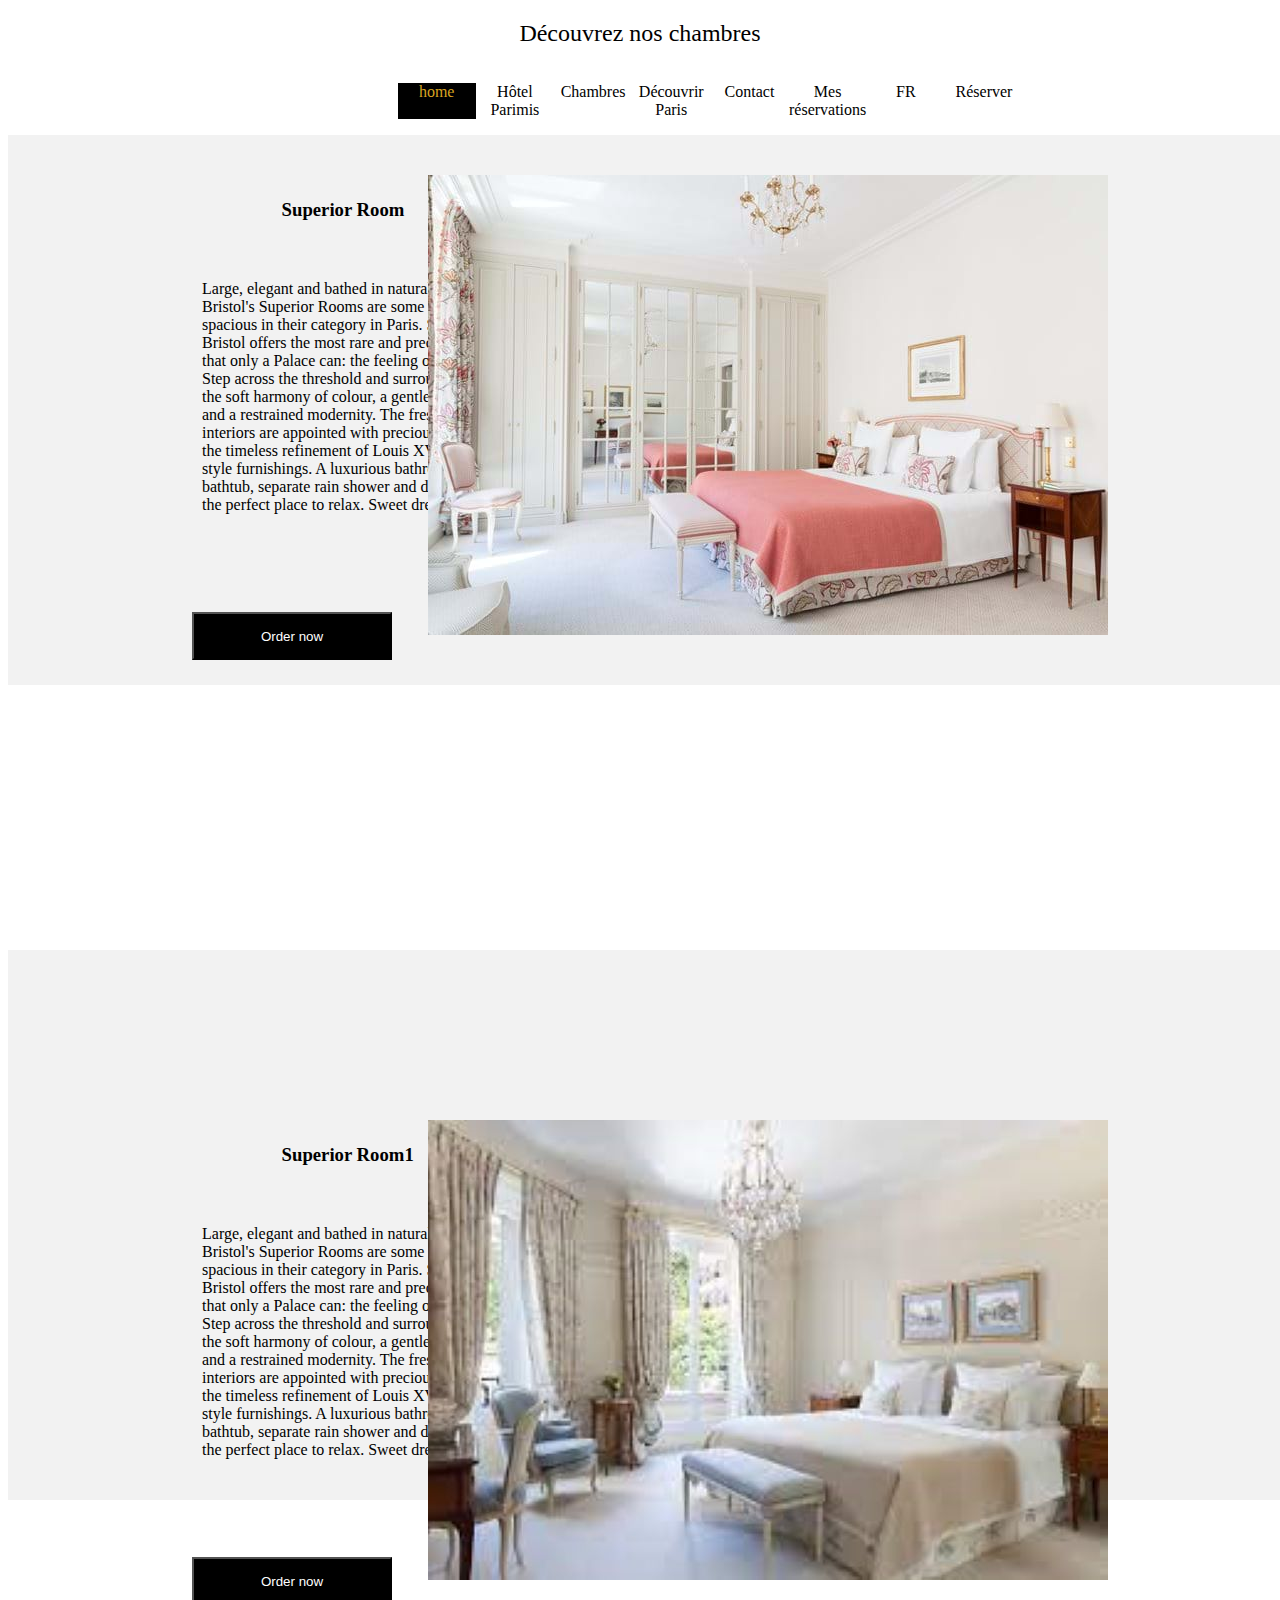
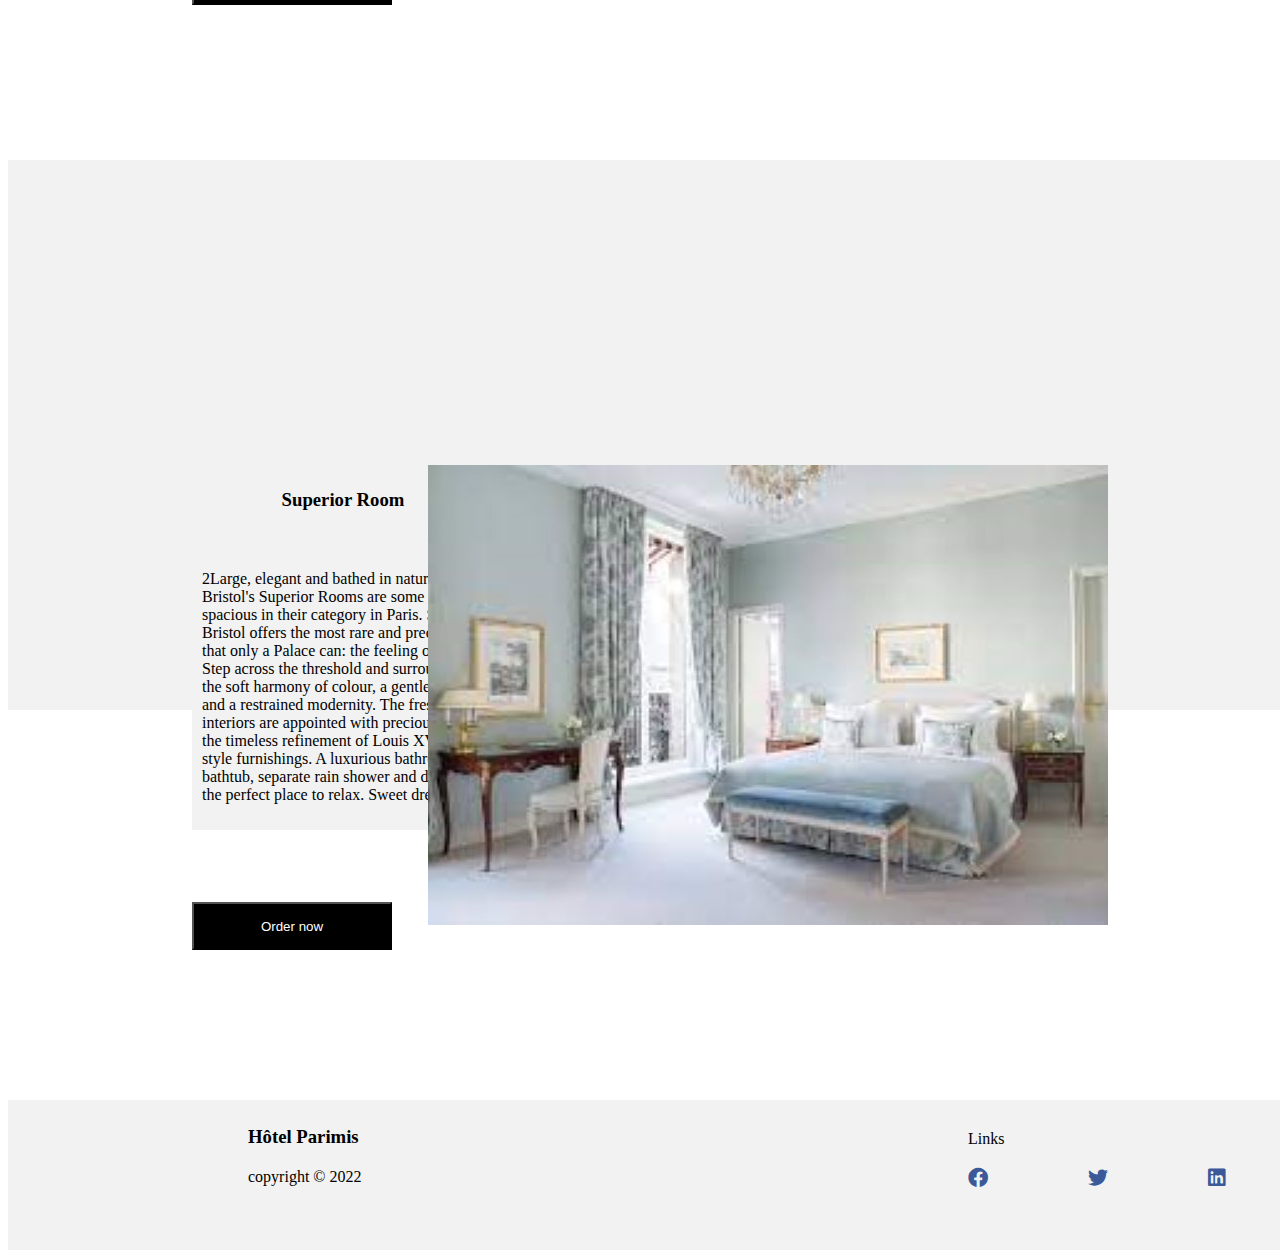
==== chambre.html @ 2748419f "Adding the nav" ====
<!DOCTYPE html>
<html lang="fr">
<head>
    <meta charset="UTF-8">
    <meta http-equiv="X-UA-Compatible" content="IE=edge">
    <meta name="viewport" content="width=device-width, initial-scale=1.0">
    <link rel="icon" type="image/png" sizes="32x32" href="favicon-32x32.png">
    <link rel="icon" type="image/png" sizes="32x32" href="favicon-16x16.png">
    <link rel="stylesheet" href="assets/css/normalize.css">
    <link rel="stylesheet" href="assets/css/style.css">
    <link rel="stylesheet" href="assets/scss/style.css">
    <link rel="stylesheet" href="assets/scss/style.css">
    <link rel="stylesheet" href="https://cdnjs.cloudflare.com/ajax/libs/font-awesome/6.0.0-beta2/css/all.min.css">
    <title>Hôtel Parimis</title>
</head>
<h2>Découvrez nos chambres</h2>
<body>
    <!-- Navbar area -->
    <nav class="desktop">
        <ul>
            <li class="active"><a href="index.html" title="Accueil"><span class="material-icons-outlined">home</span></a></li>
            <li><a href="#about" title="Hôtel Parimis">Hôtel Parimis</a></li>
            <li><a href="#rooms" title="Chambres">Chambres</a></li>
            <li><a href="#paris" title="Découvrir Paris">Découvrir Paris</a></li>
            <li><a href="#contact" title="Contact">Contact</a></li>
            <li><a href="#reservations" title="Mes réservations">Mes réservations</a></li>
            <li><a href="#" title="Langue">FR</a></li>
            <li><a href="reservation.html" title="Réserver">Réserver</a></li>
        </ul>
    </nav>
    <!-- Navbar area -->

    <main>
    <section class="container">
       
    <div class="bedroom">
        <div class ="title"> 
           <h3>Superior Room</h3>
        </div>
                <div class="text">
                    Large, elegant and bathed in natural light, 
                    Le Bristol's Superior Rooms are some of the 
                    most spacious in their category in Paris.
                    Staying at Le Bristol offers the most rare
                    and precious of luxuries that only a 
                    Palace can: the feeling of being at home. 
                    Step across the threshold and surround 
                    yourself with the soft harmony of colour, 
                    a gentle balance of shape and a restrained 
                    modernity. The freshly designed interiors 
                    are appointed with precious materials and 
                    the timeless refinement of Louis XV and 
                    Louis XVI style furnishings. A luxurious
                    bathroom with a deep bathtub, separate rain 
                    shower and double vanity is the perfect place
                    to relax. Sweet dreams for two.
                </div>
                 <div class ="img">
                     <img src="brist.jpg" alt="image chambre">
                </div>
                <div class="btnON">
                      <a href="réservation.html" ><button class="btn">Order now</button></a>
                </div>
         
    </div>

    </section>
</main>

<section class="container1">
  
    <div class="bedroom1">
        <div class ="title1"> 
           <h3>Superior Room1</h3>
        </div>
        <div class="text1">
            Large, elegant and bathed in natural light, 
            Le Bristol's Superior Rooms are some of the 
            most spacious in their category in Paris.
            Staying at Le Bristol offers the most rare
            and precious of luxuries that only a 
            Palace can: the feeling of being at home. 
            Step across the threshold and surround 
            yourself with the soft harmony of colour, 
            a gentle balance of shape and a restrained 
            modernity. The freshly designed interiors 
            are appointed with precious materials and 
            the timeless refinement of Louis XV and 
            Louis XVI style furnishings. A luxurious
            bathroom with a deep bathtub, separate rain 
            shower and double vanity is the perfect place
            to relax. Sweet dreams for two.
        </div>
         <div class ="img1">
             <img src="brist2.jpg" alt="image chambre">
        </div>
        <div class="btnON1">
              <a href="réservation.html" ><button class="btn">Order now</button></a>
        </div>
         
    </div>
      
    </section>


    <section class="container2">
  
        <div class="bedroom2">
            <div class ="title2"> 
               <h3>Superior Room</h3>
            </div>
            <div class="text2">
                2Large, elegant and bathed in natural light, 
                Le Bristol's Superior Rooms are some of the 
                most spacious in their category in Paris.
                Staying at Le Bristol offers the most rare
                and precious of luxuries that only a 
                Palace can: the feeling of being at home. 
                Step across the threshold and surround 
                yourself with the soft harmony of colour, 
                a gentle balance of shape and a restrained 
                modernity. The freshly designed interiors 
                are appointed with precious materials and 
                the timeless refinement of Louis XV and 
                Louis XVI style furnishings. A luxurious
                bathroom with a deep bathtub, separate rain 
                shower and double vanity is the perfect place
                to relax. Sweet dreams for two.
            </div>
             <div class ="img2">
                 <img src="brist3.jpg" alt="image chambre">
            </div>
            <div class="btnON2">
                  <a href="réservation.html" ><button class="btn">Order now</button></a>
            </div>
             
        </div>
          
        </section>


    
    
    <footer>
        <div class="footer__social">
            <div class="titfoot">
                <h3>Hôtel Parimis</h3>
            </div>
            <div class="link">
                Links
            </div>
                 <div class="footer__social-item"><i class="fab fa-facebook"></i></div>
                 <div class="footer__social-item"><i class="fab fa-linkedin"></i></div>
                 <div class="footer__social-item"><i class="fab fa-twitter"></i></div>
                 <div class="footer__social-item"><i class="fab fa-Instagram"></i></div>
            <div class="copy">
                copyright &#169; 2022
            </div>
        
    </footer>   


      

</body>
</html>
---- assets/css/style.css ----
@charset "UTF-8";
/*  Fichier style.scss : ne mettre que les imports ici */
/*  Fichier scss de variables */
/*  Fichier scss de fonts */
/*  Fichier scss principal (main) : La mise en forme générale se fait ici */
footer {
  position: absolute;
  width: 1600px;
  height: 150px;
  background-color: #F2F2F2;
  min-height: 50px;
  top: 300%;
  bottom: 0;
  display: -webkit-box;
  display: -ms-flexbox;
  display: flex;
  -webkit-box-pack: center;
      -ms-flex-pack: center;
          justify-content: center;
  -webkit-box-align: center;
      -ms-flex-align: center;
          align-items: center;
  bottom: 0;
}

footer .footer__social .footer__social-item {
  font-size: 20px;
  color: rgba(59, 89, 152, 0.5);
  cursor: pointer;
  -webkit-transition-duration: 500ms;
  transition-duration: 500ms;
}

footer .footer__social .footer__social-item:hover {
  color: #3b5998;
}

.sn {
  display: -webkit-box;
  display: -ms-flexbox;
  display: flex;
  -webkit-box-pack: end;
      -ms-flex-pack: end;
          justify-content: end;
  -webkit-box-align: end;
      -ms-flex-align: end;
          align-items: flex-end;
}

h2 {
  color: black;
  text-align: center;
  font-weight: 100;
}

.text {
  display: -webkit-box;
  display: -ms-flexbox;
  display: flex;
  -webkit-box-align: left;
      -ms-flex-align: left;
          align-items: left;
  position: absolute;
  color: black;
  left: 15%;
  right: 60%;
  top: 30%;
  bottom: 60%;
  width: 340px;
  height: 250px;
  padding: 10px;
  overflow: hidden;
  right: 0;
  bottom: 10px;
  background-color: #F2F2F2;
}

.img {
  display: -webkit-box;
  display: -ms-flexbox;
  display: flex;
  -webkit-box-align: center;
      -ms-flex-align: center;
          align-items: center;
  -webkit-box-pack: center;
      -ms-flex-pack: center;
          justify-content: center;
}

.btnON {
  position: absolute;
  left: 15%;
  right: 60%;
  top: 68%;
  bottom: 30%;
  color: black;
  border-radius: 4px;
}

.btn {
  background-color: black;
  color: white;
  width: 200px;
  height: 48px;
}

.titfoot {
  position: absolute;
  left: 15%;
  right: 60%;
  top: 5%;
  bottom: 0%;
}

.copy {
  position: absolute;
  left: 15%;
  right: 60%;
  top: 45%;
  bottom: 0%;
}

.title {
  position: absolute;
  left: 22%;
  right: 60%;
  top: 20%;
  bottom: 30%;
}

h3 {
  width: 400px;
  height: 52px;
}

.img {
  position: absolute;
  left: 60%;
  right: 60%;
  top: 20%;
  bottom: 30%;
}

.link {
  position: absolute;
  left: 60%;
  right: 60%;
  top: 20%;
  bottom: 30%;
}

.fa-facebook {
  position: absolute;
  left: 60%;
  right: 60%;
  top: 45%;
  bottom: 30%;
}

.fa-linkedin {
  position: absolute;
  left: 75%;
  right: 60%;
  top: 45%;
  bottom: 30%;
}

.fa-twitter {
  position: absolute;
  left: 67.5%;
  right: 60%;
  top: 45%;
  bottom: 30%;
}

/**----------Chambre 2-------------------------*/
.text1 {
  display: -webkit-box;
  display: -ms-flexbox;
  display: flex;
  -webkit-box-align: left;
      -ms-flex-align: left;
          align-items: left;
  position: absolute;
  color: black;
  left: 15%;
  right: 60%;
  top: 135%;
  bottom: 20%;
  width: 340px;
  height: 250px;
  padding: 10px;
  overflow: hidden;
  right: 0;
  bottom: 10px;
  background-color: #F2F2F2;
}

.btnON1 {
  position: absolute;
  left: 15%;
  right: 60%;
  top: 173%;
  bottom: 20%;
  color: black;
  border-radius: 4px;
}

.btn1 {
  background-color: black;
  color: white;
  width: 200px;
  height: 48px;
}

.title1 {
  position: absolute;
  left: 22%;
  right: 60%;
  top: 125%;
  bottom: 30%;
}

.img1 {
  position: absolute;
  left: 60%;
  right: 60%;
  top: 150%;
  bottom: 30%;
}

.img1 {
  display: -webkit-box;
  display: -ms-flexbox;
  display: flex;
  -webkit-box-align: center;
      -ms-flex-align: center;
          align-items: center;
  -webkit-box-pack: center;
      -ms-flex-pack: center;
          justify-content: center;
}

/**--------Chambre 3-----------------------------*/
.text2 {
  display: -webkit-box;
  display: -ms-flexbox;
  display: flex;
  -webkit-box-align: left;
      -ms-flex-align: left;
          align-items: left;
  position: absolute;
  color: black;
  left: 15%;
  right: 60%;
  top: 240%;
  bottom: 60%;
  width: 340px;
  height: 250px;
  padding: 10px;
  overflow: hidden;
  right: 0;
  bottom: 10px;
  background-color: #F2F2F2;
}

.btnON2 {
  position: absolute;
  left: 15%;
  right: 60%;
  top: 278%;
  bottom: 30%;
  color: black;
  border-radius: 4px;
}

.btn2 {
  background-color: black;
  color: white;
  width: 200px;
  height: 48px;
}

.title2 {
  position: absolute;
  left: 22%;
  right: 60%;
  top: 230%;
  bottom: 30%;
}

.img2 {
  position: absolute;
  left: 60%;
  right: 60%;
  top: 255%;
  bottom: 30%;
}

.img2 {
  display: -webkit-box;
  display: -ms-flexbox;
  display: flex;
  -webkit-box-align: center;
      -ms-flex-align: center;
          align-items: center;
  -webkit-box-pack: center;
      -ms-flex-pack: center;
          justify-content: center;
}

figure {
  margin: 16px 0;
  -o-object-fit: contain;
     object-fit: contain;
}

img[alt*="image_principale_hotel-parimis"] {
  width: 100%;
  height: auto;
}

section[data-id="hotel_introduction"] {
  background-color: #F2F3F5;
}

input, select {
  margin: 0.5rem;
}

#containerForm1 {
  display: -webkit-box;
  display: -ms-flexbox;
  display: flex;
  -webkit-box-orient: horizontal;
  -webkit-box-direction: normal;
      -ms-flex-direction: row;
          flex-direction: row;
}

nav {
  display: -webkit-box;
  display: -ms-flexbox;
  display: flex;
  -webkit-box-pack: center;
      -ms-flex-pack: center;
          justify-content: center;
}

nav ul {
  display: -webkit-box;
  display: -ms-flexbox;
  display: flex;
  -ms-flex-pack: distribute;
      justify-content: space-around;
  list-style-type: none;
}

nav ul li {
  -webkit-box-flex: 1;
      -ms-flex: 1 0 14.9%;
          flex: 1 0 14.9%;
  background-color: white;
  font-family: 'Roboto';
  cursor: pointer;
  -webkit-transition-duration: 500ms;
          transition-duration: 500ms;
  text-align: center;
}

nav ul li a {
  color: black;
  text-decoration: none;
}

nav ul li:hover, nav ul li.active {
  background-color: black;
  color: #daa520;
}

nav ul li:hover a, nav ul li.active a {
  color: #daa520;
}

/*  Fichier scss de mixin (bouts de code à rappeler, pour ne faire de duplication) */
/*  Fichier scss pour le responsive (tablet) */
/*  Fichier scss pour le responsive (desktop) */
/*# sourceMappingURL=style.css.map */
---- assets/scss/style.css ----
@charset "UTF-8";
/*  Fichier style.scss : ne mettre que les imports ici */
/*  Fichier scss de variables */
/*  Fichier scss de fonts */
/*  Fichier scss principal (main) : La mise en forme générale se fait ici */
.container {
  display: flex;
  width: 1600px;
  height: 550px;
  right: 130%;
  left: 150%;
  background-color: #F2F2F2;
}

footer {
  position: absolute;
  width: 1600px;
  height: 150px;
  background-color: #F2F2F2;
  min-height: 50px;
  top: 300%;
  bottom: 0;
  display: flex;
  justify-content: center;
  align-items: center;
  bottom: 0;
}

/**footer .footer__social .footer__social-item {
  font-size: 20px;
  color: red;
  cursor: pointer;
  -webkit-transition-duration: 500ms;
          transition-duration: 500ms;
}

footer .footer__social .footer__social-item:hover {
  color: blue;
}*/
.sn {
  display: flex;
  justify-content: end;
  align-items: flex-end;
}

h2 {
  color: black;
  text-align: center;
  font-weight: 100;
}

.text {
  display: flex;
  align-items: left;
  position: absolute;
  color: black;
  left: 15%;
  right: 60%;
  top: 30%;
  bottom: 60%;
  width: 340px;
  height: 250px;
  padding: 10px;
  overflow: hidden;
  right: 0;
  bottom: 10px;
  background-color: #F2F2F2;
}

.img {
  display: flex;
  align-items: center;
  justify-content: center;
}

.btnON {
  position: absolute;
  left: 15%;
  right: 60%;
  top: 68%;
  bottom: 30%;
  color: black;
  border-radius: 4px;
}

.btn {
  background-color: black;
  color: white;
  width: 200px;
  height: 48px;
}

.titfoot {
  position: absolute;
  left: 15%;
  right: 60%;
  top: 5%;
  bottom: 0%;
}

.copy {
  position: absolute;
  left: 15%;
  right: 60%;
  top: 45%;
  bottom: 0%;
}

.title {
  position: absolute;
  left: 22%;
  right: 60%;
  top: 20%;
  bottom: 30%;
}

h3 {
  width: 400px;
  height: 52px;
}

.img {
  position: absolute;
  left: 60%;
  right: 60%;
  top: 20%;
  bottom: 30%;
}

.link {
  position: absolute;
  left: 60%;
  right: 60%;
  top: 20%;
  bottom: 30%;
}

/*.fab {
 position: absolute;
 font-size: 20px;
 left: 60%;
 right: 60%;
 top: 45%;
 bottom: 30%;
 color: blue;
 }*/
.fab:hover {
  color: orange;
}

.fa-facebook {
  color: #3B5998;
  position: absolute;
  left: 60%;
  right: 60%;
  top: 45%;
  bottom: 30%;
}

.fa-linkedin {
  color: #3B5998;
  position: absolute;
  left: 75%;
  right: 60%;
  top: 45%;
  bottom: 30%;
}

.fa-twitter {
  color: #3B5998;
  position: absolute;
  left: 67.5%;
  right: 60%;
  top: 45%;
  bottom: 30%;
}

.fa-instagram {
  color: #3B5998;
  position: absolute;
  left: 82.5%;
  right: 60%;
  top: 45%;
  bottom: 30%;
}

/**----------Chambre 2-------------------------*/
.container1 {
  display: flex;
  width: 1600px;
  height: 550px;
  right: 30%;
  left: 50%;
  background-color: #F2F2F2;
  margin-top: 265px;
}

.text1 {
  display: flex;
  align-items: left;
  position: absolute;
  color: black;
  left: 15%;
  right: 60%;
  top: 135%;
  bottom: 20%;
  width: 340px;
  height: 250px;
  padding: 10px;
  overflow: hidden;
  right: 0;
  bottom: 10px;
  background-color: #F2F2F2;
}

.btnON1 {
  position: absolute;
  left: 15%;
  right: 60%;
  top: 173%;
  bottom: 20%;
  color: black;
  border-radius: 4px;
}

.btn1 {
  background-color: black;
  color: white;
  width: 200px;
  height: 48px;
}

.title1 {
  position: absolute;
  left: 22%;
  right: 60%;
  top: 125%;
  bottom: 30%;
}

.img1 {
  position: absolute;
  left: 60%;
  right: 60%;
  top: 150%;
  bottom: 30%;
}

.img1 {
  display: flex;
  align-items: center;
  justify-content: center;
}

/**--------Chambre 3-----------------------------*/
.container2 {
  display: flex;
  width: 1600px;
  height: 550px;
  top: 580%;
  right: 30%;
  left: 50%;
  bottom: 100%;
  background-color: #F2F2F2;
  margin-top: 260px;
}

.text2 {
  display: flex;
  align-items: left;
  position: absolute;
  color: black;
  left: 15%;
  right: 60%;
  top: 240%;
  bottom: 60%;
  width: 340px;
  height: 250px;
  padding: 10px;
  overflow: hidden;
  right: 0;
  bottom: 10px;
  background-color: #F2F2F2;
}

.btnON2 {
  position: absolute;
  left: 15%;
  right: 60%;
  top: 278%;
  bottom: 30%;
  color: black;
  border-radius: 4px;
}

.btn2 {
  background-color: black;
  color: white;
  width: 200px;
  height: 48px;
}

.title2 {
  position: absolute;
  left: 22%;
  right: 60%;
  top: 230%;
  bottom: 30%;
}

.img2 {
  position: absolute;
  left: 60%;
  right: 60%;
  top: 255%;
  bottom: 30%;
}

.img2 {
  display: flex;
  align-items: center;
  justify-content: center;
}

/*  Fichier scss de mixin (bouts de code à rappeler, pour ne faire de duplication) */
/*  Fichier scss pour le responsive (tablet) */
/*  Fichier scss pour le responsive (desktop) *//*# sourceMappingURL=style.css.map */
---- assets/scss/style.css ----
@charset "UTF-8";
/*  Fichier style.scss : ne mettre que les imports ici */
/*  Fichier scss de variables */
/*  Fichier scss de fonts */
/*  Fichier scss principal (main) : La mise en forme générale se fait ici */
.container {
  display: flex;
  width: 1600px;
  height: 550px;
  right: 130%;
  left: 150%;
  background-color: #F2F2F2;
}

footer {
  position: absolute;
  width: 1600px;
  height: 150px;
  background-color: #F2F2F2;
  min-height: 50px;
  top: 300%;
  bottom: 0;
  display: flex;
  justify-content: center;
  align-items: center;
  bottom: 0;
}

/**footer .footer__social .footer__social-item {
  font-size: 20px;
  color: red;
  cursor: pointer;
  -webkit-transition-duration: 500ms;
          transition-duration: 500ms;
}

footer .footer__social .footer__social-item:hover {
  color: blue;
}*/
.sn {
  display: flex;
  justify-content: end;
  align-items: flex-end;
}

h2 {
  color: black;
  text-align: center;
  font-weight: 100;
}

.text {
  display: flex;
  align-items: left;
  position: absolute;
  color: black;
  left: 15%;
  right: 60%;
  top: 30%;
  bottom: 60%;
  width: 340px;
  height: 250px;
  padding: 10px;
  overflow: hidden;
  right: 0;
  bottom: 10px;
  background-color: #F2F2F2;
}

.img {
  display: flex;
  align-items: center;
  justify-content: center;
}

.btnON {
  position: absolute;
  left: 15%;
  right: 60%;
  top: 68%;
  bottom: 30%;
  color: black;
  border-radius: 4px;
}

.btn {
  background-color: black;
  color: white;
  width: 200px;
  height: 48px;
}

.titfoot {
  position: absolute;
  left: 15%;
  right: 60%;
  top: 5%;
  bottom: 0%;
}

.copy {
  position: absolute;
  left: 15%;
  right: 60%;
  top: 45%;
  bottom: 0%;
}

.title {
  position: absolute;
  left: 22%;
  right: 60%;
  top: 20%;
  bottom: 30%;
}

h3 {
  width: 400px;
  height: 52px;
}

.img {
  position: absolute;
  left: 60%;
  right: 60%;
  top: 20%;
  bottom: 30%;
}

.link {
  position: absolute;
  left: 60%;
  right: 60%;
  top: 20%;
  bottom: 30%;
}

/*.fab {
 position: absolute;
 font-size: 20px;
 left: 60%;
 right: 60%;
 top: 45%;
 bottom: 30%;
 color: blue;
 }*/
.fab:hover {
  color: orange;
}

.fa-facebook {
  color: #3B5998;
  position: absolute;
  left: 60%;
  right: 60%;
  top: 45%;
  bottom: 30%;
}

.fa-linkedin {
  color: #3B5998;
  position: absolute;
  left: 75%;
  right: 60%;
  top: 45%;
  bottom: 30%;
}

.fa-twitter {
  color: #3B5998;
  position: absolute;
  left: 67.5%;
  right: 60%;
  top: 45%;
  bottom: 30%;
}

.fa-instagram {
  color: #3B5998;
  position: absolute;
  left: 82.5%;
  right: 60%;
  top: 45%;
  bottom: 30%;
}

/**----------Chambre 2-------------------------*/
.container1 {
  display: flex;
  width: 1600px;
  height: 550px;
  right: 30%;
  left: 50%;
  background-color: #F2F2F2;
  margin-top: 265px;
}

.text1 {
  display: flex;
  align-items: left;
  position: absolute;
  color: black;
  left: 15%;
  right: 60%;
  top: 135%;
  bottom: 20%;
  width: 340px;
  height: 250px;
  padding: 10px;
  overflow: hidden;
  right: 0;
  bottom: 10px;
  background-color: #F2F2F2;
}

.btnON1 {
  position: absolute;
  left: 15%;
  right: 60%;
  top: 173%;
  bottom: 20%;
  color: black;
  border-radius: 4px;
}

.btn1 {
  background-color: black;
  color: white;
  width: 200px;
  height: 48px;
}

.title1 {
  position: absolute;
  left: 22%;
  right: 60%;
  top: 125%;
  bottom: 30%;
}

.img1 {
  position: absolute;
  left: 60%;
  right: 60%;
  top: 150%;
  bottom: 30%;
}

.img1 {
  display: flex;
  align-items: center;
  justify-content: center;
}

/**--------Chambre 3-----------------------------*/
.container2 {
  display: flex;
  width: 1600px;
  height: 550px;
  top: 580%;
  right: 30%;
  left: 50%;
  bottom: 100%;
  background-color: #F2F2F2;
  margin-top: 260px;
}

.text2 {
  display: flex;
  align-items: left;
  position: absolute;
  color: black;
  left: 15%;
  right: 60%;
  top: 240%;
  bottom: 60%;
  width: 340px;
  height: 250px;
  padding: 10px;
  overflow: hidden;
  right: 0;
  bottom: 10px;
  background-color: #F2F2F2;
}

.btnON2 {
  position: absolute;
  left: 15%;
  right: 60%;
  top: 278%;
  bottom: 30%;
  color: black;
  border-radius: 4px;
}

.btn2 {
  background-color: black;
  color: white;
  width: 200px;
  height: 48px;
}

.title2 {
  position: absolute;
  left: 22%;
  right: 60%;
  top: 230%;
  bottom: 30%;
}

.img2 {
  position: absolute;
  left: 60%;
  right: 60%;
  top: 255%;
  bottom: 30%;
}

.img2 {
  display: flex;
  align-items: center;
  justify-content: center;
}

/*  Fichier scss de mixin (bouts de code à rappeler, pour ne faire de duplication) */
/*  Fichier scss pour le responsive (tablet) */
/*  Fichier scss pour le responsive (desktop) *//*# sourceMappingURL=style.css.map */
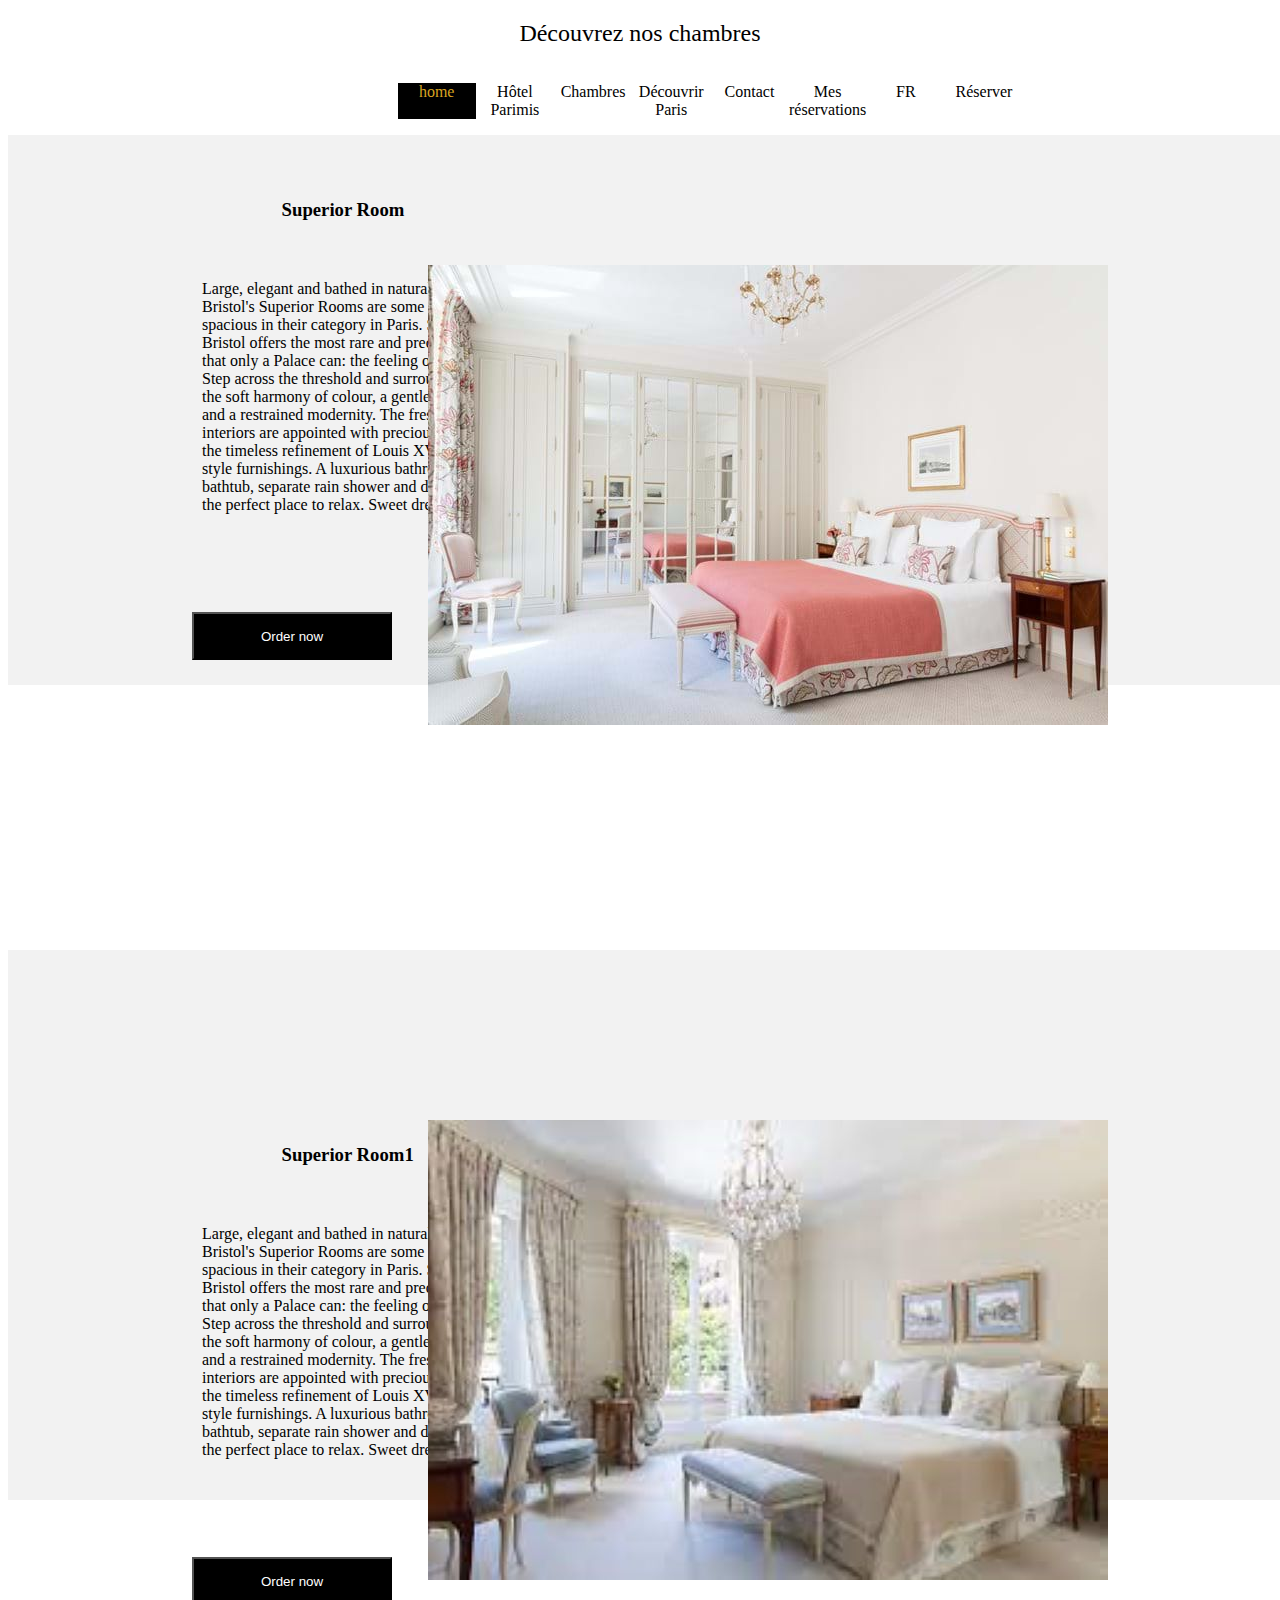
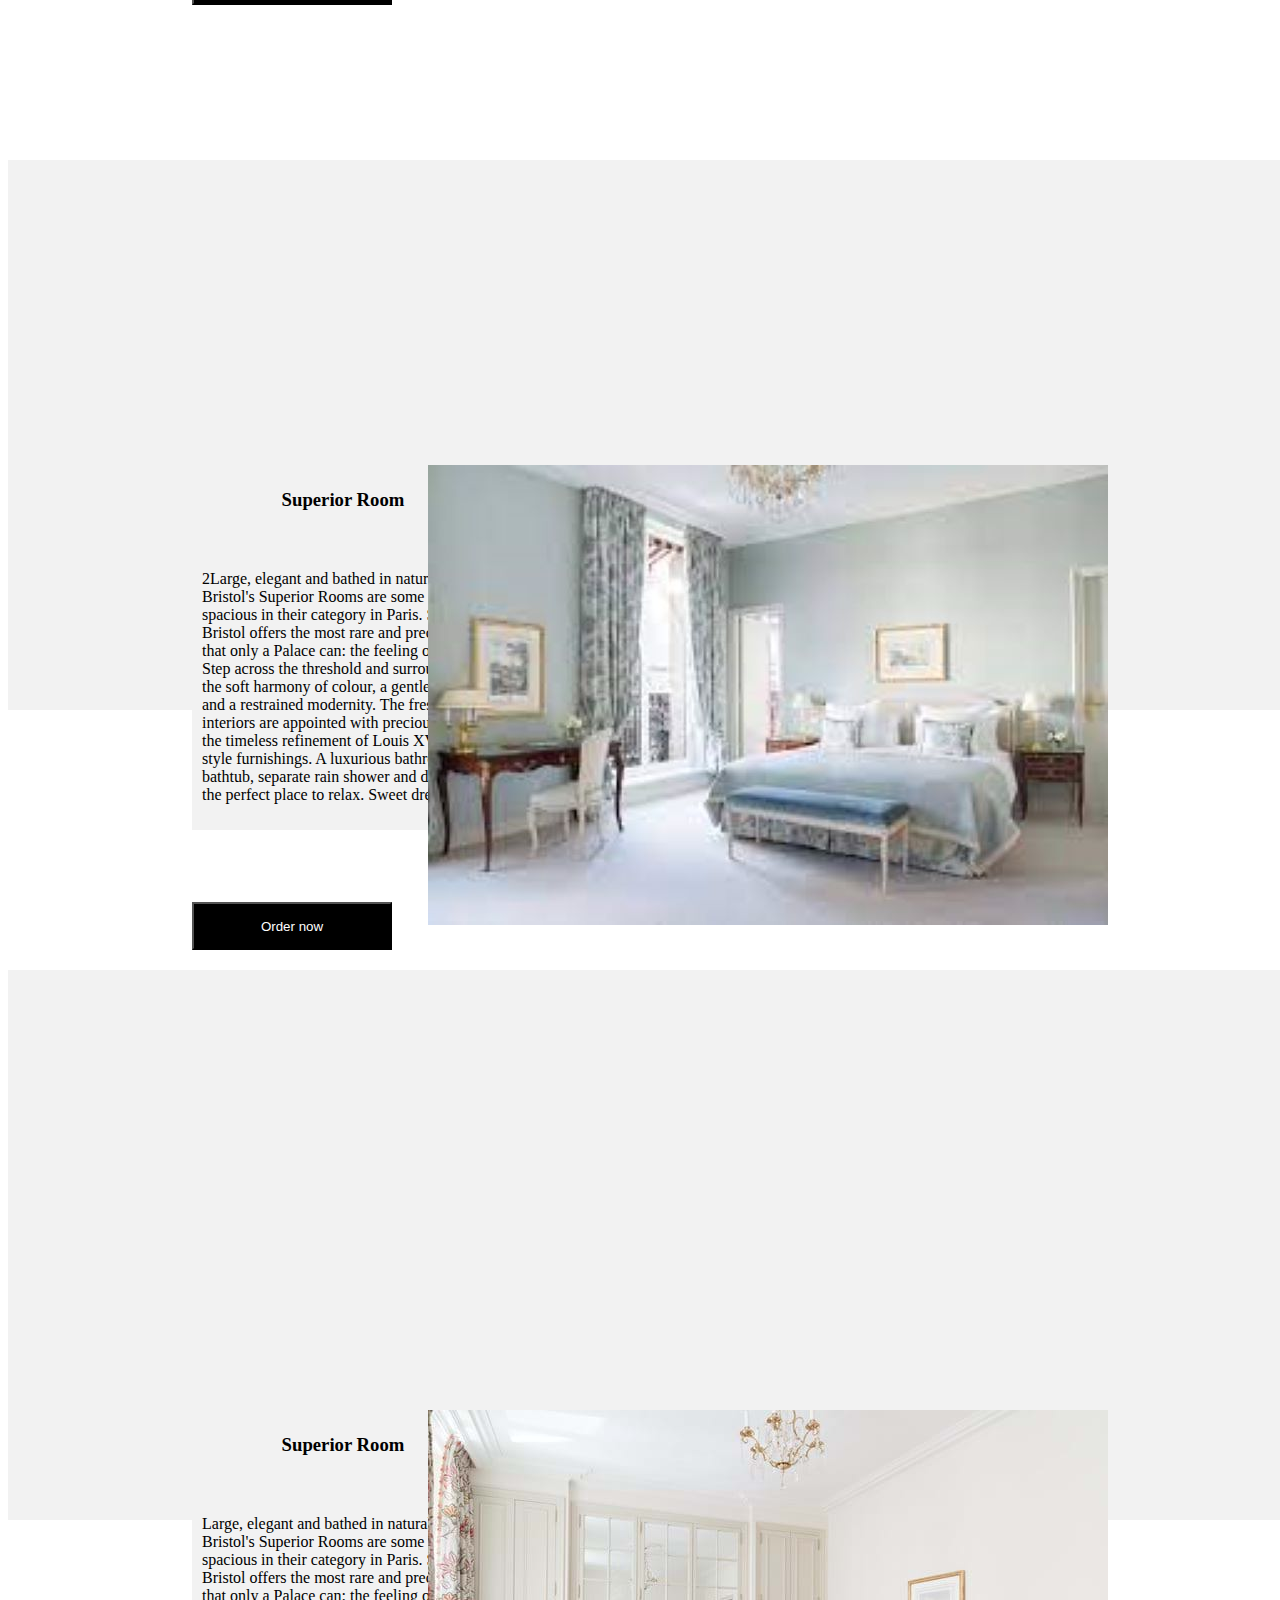
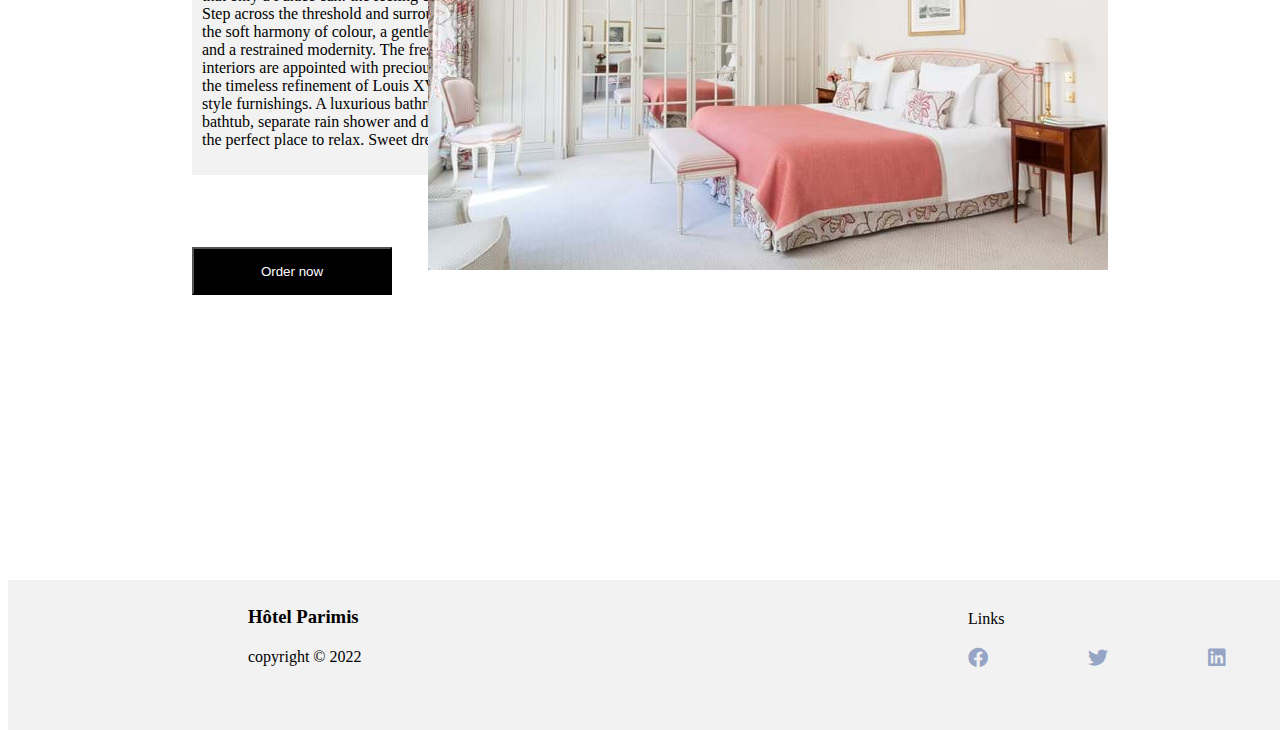
==== commit ed141f74: "miss responsive" ====
--- a/chambre.html
+++ b/chambre.html
@@ -15,12 +15,15 @@
 </head>
 <h2>Découvrez nos chambres</h2>
 <body>
+
+
+
     <!-- Navbar area -->
     <nav class="desktop">
         <ul>
             <li class="active"><a href="index.html" title="Accueil"><span class="material-icons-outlined">home</span></a></li>
             <li><a href="#about" title="Hôtel Parimis">Hôtel Parimis</a></li>
-            <li><a href="#rooms" title="Chambres">Chambres</a></li>
+            <li><a href="chambre.html" title="Chambres">Chambres</a></li>
             <li><a href="#paris" title="Découvrir Paris">Découvrir Paris</a></li>
             <li><a href="#contact" title="Contact">Contact</a></li>
             <li><a href="#reservations" title="Mes réservations">Mes réservations</a></li>
@@ -29,6 +32,9 @@
         </ul>
     </nav>
     <!-- Navbar area -->
+
+
+
 
     <main>
     <section class="container">
@@ -59,7 +65,7 @@
                      <img src="brist.jpg" alt="image chambre">
                 </div>
                 <div class="btnON">
-                      <a href="réservation.html" ><button class="btn">Order now</button></a>
+                      <a href="reservation.html" ><button class="btn">Order now</button></a>
                 </div>
          
     </div>
@@ -95,7 +101,7 @@
              <img src="brist2.jpg" alt="image chambre">
         </div>
         <div class="btnON1">
-              <a href="réservation.html" ><button class="btn">Order now</button></a>
+              <a href="reservation.html" ><button class="btn">Order now</button></a>
         </div>
          
     </div>
@@ -131,13 +137,47 @@
                  <img src="brist3.jpg" alt="image chambre">
             </div>
             <div class="btnON2">
-                  <a href="réservation.html" ><button class="btn">Order now</button></a>
+                  <a href="reservation.html" ><button class="btn">Order now</button></a>
             </div>
              
         </div>
           
         </section>
 
+    <section class="container3">
+       
+            <div class="bedroom">
+                <div class ="title3"> 
+                   <h3>Superior Room</h3>
+                </div>
+                        <div class="text3">
+                            Large, elegant and bathed in natural light, 
+                            Le Bristol's Superior Rooms are some of the 
+                            most spacious in their category in Paris.
+                            Staying at Le Bristol offers the most rare
+                            and precious of luxuries that only a 
+                            Palace can: the feeling of being at home. 
+                            Step across the threshold and surround 
+                            yourself with the soft harmony of colour, 
+                            a gentle balance of shape and a restrained 
+                            modernity. The freshly designed interiors 
+                            are appointed with precious materials and 
+                            the timeless refinement of Louis XV and 
+                            Louis XVI style furnishings. A luxurious
+                            bathroom with a deep bathtub, separate rain 
+                            shower and double vanity is the perfect place
+                            to relax. Sweet dreams for two.
+                        </div>
+                         <div class ="img3">
+                             <img src="brist.jpg" alt="image chambre">
+                        </div>
+                        <div class="btnON3">
+                              <a href="reservation.html" ><button class="btn3">Order now</button></a>
+                        </div>
+                 
+            </div>
+        
+            </section> 
 
     
     
@@ -152,7 +192,7 @@
                  <div class="footer__social-item"><i class="fab fa-facebook"></i></div>
                  <div class="footer__social-item"><i class="fab fa-linkedin"></i></div>
                  <div class="footer__social-item"><i class="fab fa-twitter"></i></div>
-                 <div class="footer__social-item"><i class="fab fa-Instagram"></i></div>
+                 <div class="footer__social-item"><i class="fab fa-instagram"></i></div>
             <div class="copy">
                 copyright &#169; 2022
             </div>
--- a/assets/scss/style.css
+++ b/assets/scss/style.css
@@ -7,6 +7,7 @@
   display: flex;
   width: 1600px;
   height: 550px;
+  top: 35%;
   right: 130%;
   left: 150%;
   background-color: #F2F2F2;
@@ -18,25 +19,25 @@
   height: 150px;
   background-color: #F2F2F2;
   min-height: 50px;
-  top: 300%;
-  bottom: 0;
+  top: 420%;
+  bottom: 0%;
   display: flex;
   justify-content: center;
   align-items: center;
   bottom: 0;
 }
 
-/**footer .footer__social .footer__social-item {
+footer .footer__social .footer__social-item {
   font-size: 20px;
-  color: red;
+  color: rgba(59, 89, 152, 0.5);
   cursor: pointer;
-  -webkit-transition-duration: 500ms;
-          transition-duration: 500ms;
+  transition-duration: 500ms;
 }
 
 footer .footer__social .footer__social-item:hover {
-  color: blue;
-}*/
+  color: #3b5998;
+}
+
 .sn {
   display: flex;
   justify-content: end;
@@ -123,33 +124,19 @@
   position: absolute;
   left: 60%;
   right: 60%;
+  top: 40%;
+  bottom: 30%;
+}
+
+.link {
+  position: absolute;
+  left: 60%;
+  right: 60%;
   top: 20%;
   bottom: 30%;
 }
 
-.link {
-  position: absolute;
-  left: 60%;
-  right: 60%;
-  top: 20%;
-  bottom: 30%;
-}
-
-/*.fab {
- position: absolute;
- font-size: 20px;
- left: 60%;
- right: 60%;
- top: 45%;
- bottom: 30%;
- color: blue;
- }*/
-.fab:hover {
-  color: orange;
-}
-
 .fa-facebook {
-  color: #3B5998;
   position: absolute;
   left: 60%;
   right: 60%;
@@ -158,7 +145,6 @@
 }
 
 .fa-linkedin {
-  color: #3B5998;
   position: absolute;
   left: 75%;
   right: 60%;
@@ -167,7 +153,6 @@
 }
 
 .fa-twitter {
-  color: #3B5998;
   position: absolute;
   left: 67.5%;
   right: 60%;
@@ -176,7 +161,6 @@
 }
 
 .fa-instagram {
-  color: #3B5998;
   position: absolute;
   left: 82.5%;
   right: 60%;
@@ -322,6 +306,130 @@
   justify-content: center;
 }
 
+/**********************************Chambre 4 **********************************/
+.container3 {
+  display: flex;
+  width: 1600px;
+  height: 550px;
+  top: 580%;
+  right: 30%;
+  left: 50%;
+  bottom: 100%;
+  background-color: #F2F2F2;
+  margin-top: 260px;
+}
+
+.text3 {
+  display: flex;
+  align-items: left;
+  position: absolute;
+  color: black;
+  left: 15%;
+  right: 60%;
+  top: 345%;
+  bottom: 60%;
+  width: 340px;
+  height: 250px;
+  padding: 10px;
+  overflow: hidden;
+  right: 0;
+  bottom: 10px;
+  background-color: #F2F2F2;
+}
+
+.btnON3 {
+  position: absolute;
+  left: 15%;
+  right: 60%;
+  top: 383%;
+  bottom: 30%;
+  color: black;
+  border-radius: 4px;
+}
+
+.btn3 {
+  background-color: black;
+  color: white;
+  width: 200px;
+  height: 48px;
+}
+
+.title3 {
+  position: absolute;
+  left: 22%;
+  right: 60%;
+  top: 335%;
+  bottom: 30%;
+}
+
+.img3 {
+  position: absolute;
+  left: 60%;
+  right: 60%;
+  top: 360%;
+  bottom: 30%;
+}
+
+.img3 {
+  display: flex;
+  align-items: center;
+  justify-content: center;
+}
+
+/***************************************************Nav*************************************************/
+figure {
+  margin: 16px 0;
+  -o-object-fit: contain;
+     object-fit: contain;
+}
+
+img[alt*=image_principale_hotel-parimis] {
+  width: 100%;
+  height: auto;
+}
+
+section[data-id=hotel_introduction] {
+  background-color: #F2F3F5;
+}
+
+input, select {
+  margin: 0.5rem;
+}
+
+#containerForm1 {
+  display: flex;
+  flex-direction: row;
+}
+
+nav {
+  display: flex;
+  justify-content: center;
+}
+nav ul {
+  display: flex;
+  justify-content: space-around;
+  list-style-type: none;
+}
+nav ul li {
+  flex: 1 0 14.9%;
+  background-color: white;
+  font-family: "Roboto";
+  cursor: pointer;
+  transition-duration: 500ms;
+  text-align: center;
+}
+nav ul li a {
+  color: black;
+  text-decoration: none;
+}
+nav ul li:hover, nav ul li.active {
+  background-color: black;
+  color: #daa520;
+}
+nav ul li:hover a, nav ul li.active a {
+  color: #daa520;
+}
+
 /*  Fichier scss de mixin (bouts de code à rappeler, pour ne faire de duplication) */
 /*  Fichier scss pour le responsive (tablet) */
 /*  Fichier scss pour le responsive (desktop) *//*# sourceMappingURL=style.css.map */--- a/assets/scss/style.css
+++ b/assets/scss/style.css
@@ -7,6 +7,7 @@
   display: flex;
   width: 1600px;
   height: 550px;
+  top: 35%;
   right: 130%;
   left: 150%;
   background-color: #F2F2F2;
@@ -18,25 +19,25 @@
   height: 150px;
   background-color: #F2F2F2;
   min-height: 50px;
-  top: 300%;
-  bottom: 0;
+  top: 420%;
+  bottom: 0%;
   display: flex;
   justify-content: center;
   align-items: center;
   bottom: 0;
 }
 
-/**footer .footer__social .footer__social-item {
+footer .footer__social .footer__social-item {
   font-size: 20px;
-  color: red;
+  color: rgba(59, 89, 152, 0.5);
   cursor: pointer;
-  -webkit-transition-duration: 500ms;
-          transition-duration: 500ms;
+  transition-duration: 500ms;
 }
 
 footer .footer__social .footer__social-item:hover {
-  color: blue;
-}*/
+  color: #3b5998;
+}
+
 .sn {
   display: flex;
   justify-content: end;
@@ -123,33 +124,19 @@
   position: absolute;
   left: 60%;
   right: 60%;
+  top: 40%;
+  bottom: 30%;
+}
+
+.link {
+  position: absolute;
+  left: 60%;
+  right: 60%;
   top: 20%;
   bottom: 30%;
 }
 
-.link {
-  position: absolute;
-  left: 60%;
-  right: 60%;
-  top: 20%;
-  bottom: 30%;
-}
-
-/*.fab {
- position: absolute;
- font-size: 20px;
- left: 60%;
- right: 60%;
- top: 45%;
- bottom: 30%;
- color: blue;
- }*/
-.fab:hover {
-  color: orange;
-}
-
 .fa-facebook {
-  color: #3B5998;
   position: absolute;
   left: 60%;
   right: 60%;
@@ -158,7 +145,6 @@
 }
 
 .fa-linkedin {
-  color: #3B5998;
   position: absolute;
   left: 75%;
   right: 60%;
@@ -167,7 +153,6 @@
 }
 
 .fa-twitter {
-  color: #3B5998;
   position: absolute;
   left: 67.5%;
   right: 60%;
@@ -176,7 +161,6 @@
 }
 
 .fa-instagram {
-  color: #3B5998;
   position: absolute;
   left: 82.5%;
   right: 60%;
@@ -322,6 +306,130 @@
   justify-content: center;
 }
 
+/**********************************Chambre 4 **********************************/
+.container3 {
+  display: flex;
+  width: 1600px;
+  height: 550px;
+  top: 580%;
+  right: 30%;
+  left: 50%;
+  bottom: 100%;
+  background-color: #F2F2F2;
+  margin-top: 260px;
+}
+
+.text3 {
+  display: flex;
+  align-items: left;
+  position: absolute;
+  color: black;
+  left: 15%;
+  right: 60%;
+  top: 345%;
+  bottom: 60%;
+  width: 340px;
+  height: 250px;
+  padding: 10px;
+  overflow: hidden;
+  right: 0;
+  bottom: 10px;
+  background-color: #F2F2F2;
+}
+
+.btnON3 {
+  position: absolute;
+  left: 15%;
+  right: 60%;
+  top: 383%;
+  bottom: 30%;
+  color: black;
+  border-radius: 4px;
+}
+
+.btn3 {
+  background-color: black;
+  color: white;
+  width: 200px;
+  height: 48px;
+}
+
+.title3 {
+  position: absolute;
+  left: 22%;
+  right: 60%;
+  top: 335%;
+  bottom: 30%;
+}
+
+.img3 {
+  position: absolute;
+  left: 60%;
+  right: 60%;
+  top: 360%;
+  bottom: 30%;
+}
+
+.img3 {
+  display: flex;
+  align-items: center;
+  justify-content: center;
+}
+
+/***************************************************Nav*************************************************/
+figure {
+  margin: 16px 0;
+  -o-object-fit: contain;
+     object-fit: contain;
+}
+
+img[alt*=image_principale_hotel-parimis] {
+  width: 100%;
+  height: auto;
+}
+
+section[data-id=hotel_introduction] {
+  background-color: #F2F3F5;
+}
+
+input, select {
+  margin: 0.5rem;
+}
+
+#containerForm1 {
+  display: flex;
+  flex-direction: row;
+}
+
+nav {
+  display: flex;
+  justify-content: center;
+}
+nav ul {
+  display: flex;
+  justify-content: space-around;
+  list-style-type: none;
+}
+nav ul li {
+  flex: 1 0 14.9%;
+  background-color: white;
+  font-family: "Roboto";
+  cursor: pointer;
+  transition-duration: 500ms;
+  text-align: center;
+}
+nav ul li a {
+  color: black;
+  text-decoration: none;
+}
+nav ul li:hover, nav ul li.active {
+  background-color: black;
+  color: #daa520;
+}
+nav ul li:hover a, nav ul li.active a {
+  color: #daa520;
+}
+
 /*  Fichier scss de mixin (bouts de code à rappeler, pour ne faire de duplication) */
 /*  Fichier scss pour le responsive (tablet) */
 /*  Fichier scss pour le responsive (desktop) *//*# sourceMappingURL=style.css.map */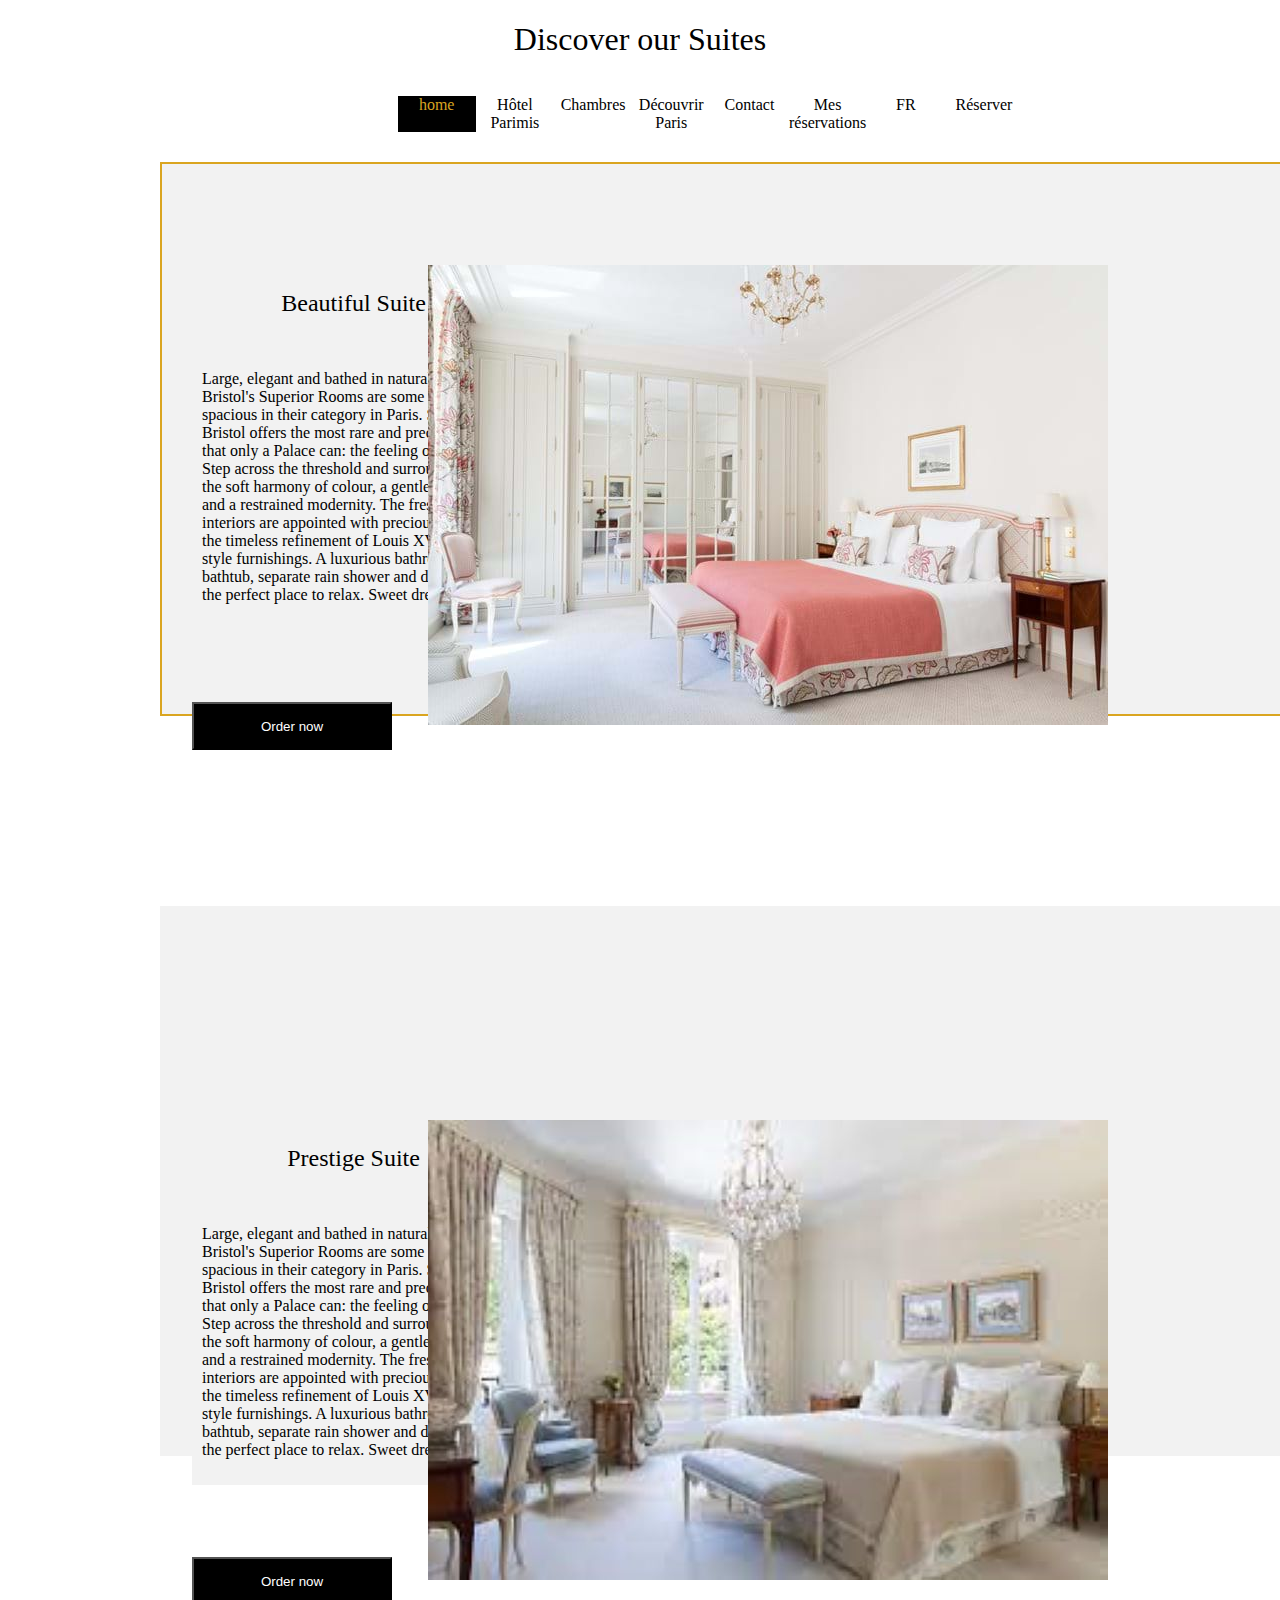
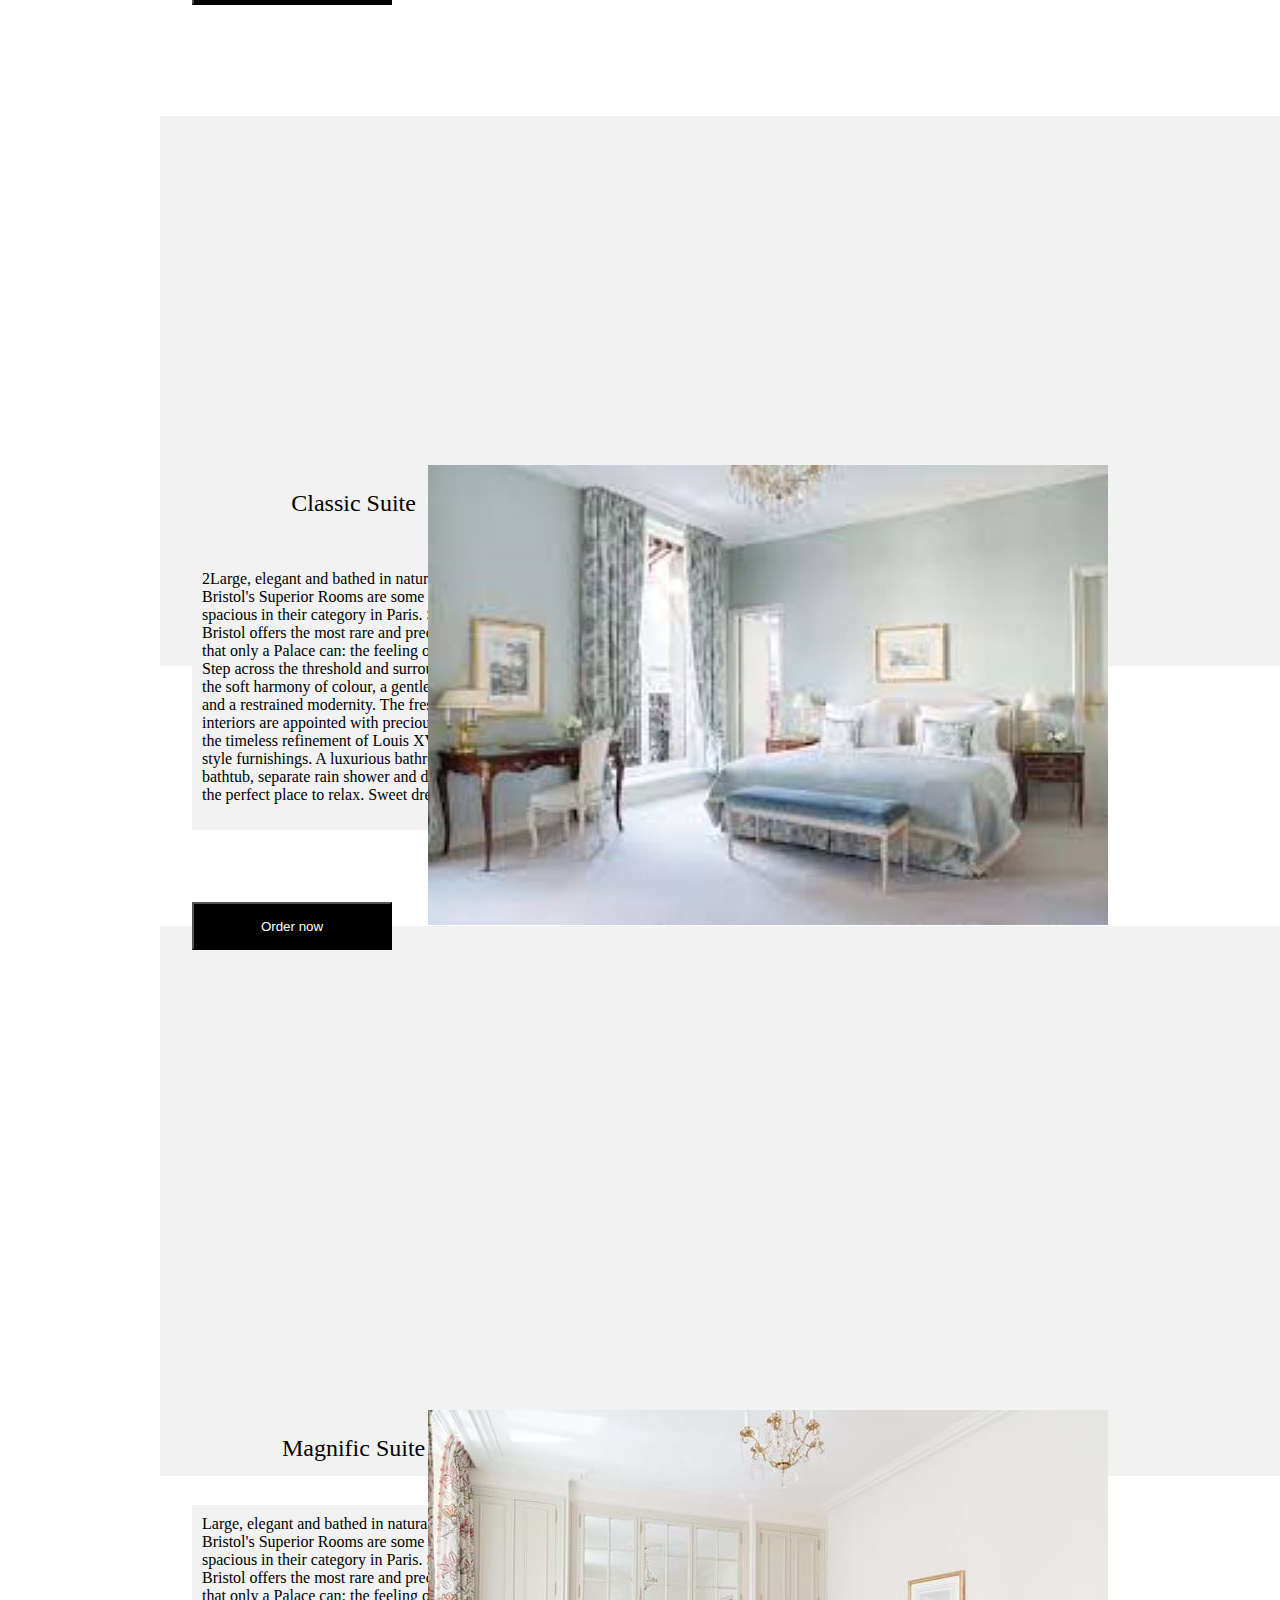
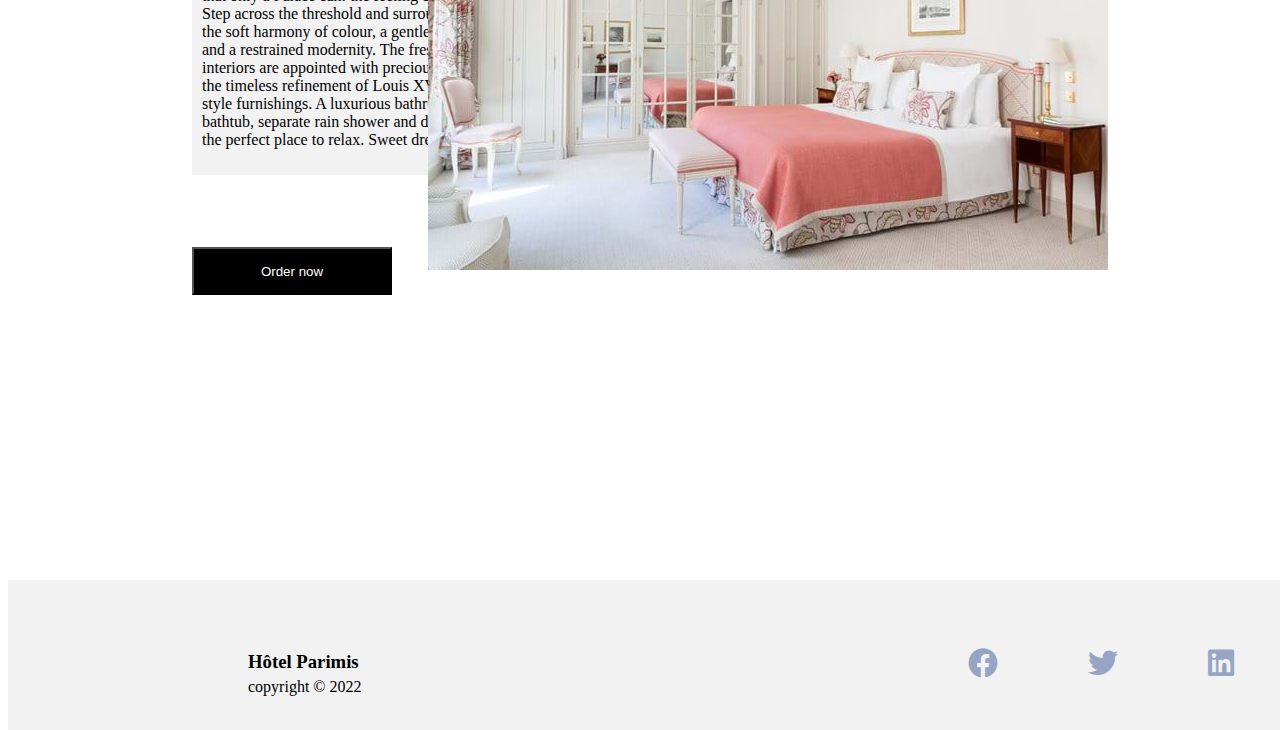
==== commit 7445fca4: "corrections done & miss responsive" ====
--- a/chambre.html
+++ b/chambre.html
@@ -9,11 +9,10 @@
     <link rel="stylesheet" href="assets/css/normalize.css">
     <link rel="stylesheet" href="assets/css/style.css">
     <link rel="stylesheet" href="assets/scss/style.css">
-    <link rel="stylesheet" href="assets/scss/style.css">
     <link rel="stylesheet" href="https://cdnjs.cloudflare.com/ajax/libs/font-awesome/6.0.0-beta2/css/all.min.css">
     <title>Hôtel Parimis</title>
 </head>
-<h2>Découvrez nos chambres</h2>
+<h1>Discover our Suites</h1>
 <body>
 
 
@@ -22,7 +21,7 @@
     <nav class="desktop">
         <ul>
             <li class="active"><a href="index.html" title="Accueil"><span class="material-icons-outlined">home</span></a></li>
-            <li><a href="#about" title="Hôtel Parimis">Hôtel Parimis</a></li>
+            <li><a href="index.html" title="Hôtel Parimis">Hôtel Parimis</a></li>
             <li><a href="chambre.html" title="Chambres">Chambres</a></li>
             <li><a href="#paris" title="Découvrir Paris">Découvrir Paris</a></li>
             <li><a href="#contact" title="Contact">Contact</a></li>
@@ -41,7 +40,7 @@
        
     <div class="bedroom">
         <div class ="title"> 
-           <h3>Superior Room</h3>
+           <h2>Beautiful Suite</h2>
         </div>
                 <div class="text">
                     Large, elegant and bathed in natural light, 
@@ -62,22 +61,22 @@
                     to relax. Sweet dreams for two.
                 </div>
                  <div class ="img">
-                     <img src="brist.jpg" alt="image chambre">
-                </div>
-                <div class="btnON">
+                     <img src="./assets/img/brist.jpg" alt="image chambre">
+                </div>
+                <div class="btnon">
                       <a href="reservation.html" ><button class="btn">Order now</button></a>
                 </div>
          
     </div>
 
     </section>
-</main>
+
 
 <section class="container1">
   
     <div class="bedroom1">
         <div class ="title1"> 
-           <h3>Superior Room1</h3>
+           <h2>Prestige Suite</h2>
         </div>
         <div class="text1">
             Large, elegant and bathed in natural light, 
@@ -98,9 +97,9 @@
             to relax. Sweet dreams for two.
         </div>
          <div class ="img1">
-             <img src="brist2.jpg" alt="image chambre">
-        </div>
-        <div class="btnON1">
+             <img src="./assets/img/brist2.jpg" alt="image chambre">
+        </div>
+        <div class="btnon1">
               <a href="reservation.html" ><button class="btn">Order now</button></a>
         </div>
          
@@ -113,7 +112,7 @@
   
         <div class="bedroom2">
             <div class ="title2"> 
-               <h3>Superior Room</h3>
+               <h2>Classic Suite</h2>
             </div>
             <div class="text2">
                 2Large, elegant and bathed in natural light, 
@@ -134,9 +133,9 @@
                 to relax. Sweet dreams for two.
             </div>
              <div class ="img2">
-                 <img src="brist3.jpg" alt="image chambre">
-            </div>
-            <div class="btnON2">
+                 <img src="./assets/img/brist3.jpg" alt="image chambre">
+            </div>
+            <div class="btnon2">
                   <a href="reservation.html" ><button class="btn">Order now</button></a>
             </div>
              
@@ -148,7 +147,7 @@
        
             <div class="bedroom">
                 <div class ="title3"> 
-                   <h3>Superior Room</h3>
+                   <h2>Magnific Suite</h2>
                 </div>
                         <div class="text3">
                             Large, elegant and bathed in natural light, 
@@ -169,9 +168,9 @@
                             to relax. Sweet dreams for two.
                         </div>
                          <div class ="img3">
-                             <img src="brist.jpg" alt="image chambre">
+                             <img src="./assets/img/brist.jpg" alt="image chambre">
                         </div>
-                        <div class="btnON3">
+                        <div class="btnon3">
                               <a href="reservation.html" ><button class="btn3">Order now</button></a>
                         </div>
                  
@@ -179,16 +178,14 @@
         
             </section> 
 
-    
+        </main>
     
     <footer>
         <div class="footer__social">
             <div class="titfoot">
                 <h3>Hôtel Parimis</h3>
             </div>
-            <div class="link">
-                Links
-            </div>
+            
                  <div class="footer__social-item"><i class="fab fa-facebook"></i></div>
                  <div class="footer__social-item"><i class="fab fa-linkedin"></i></div>
                  <div class="footer__social-item"><i class="fab fa-twitter"></i></div>
--- a/assets/css/style.css
+++ b/assets/css/style.css
@@ -2,10 +2,11 @@
 /*  Fichier style.scss : ne mettre que les imports ici */
 /*  Fichier scss de variables */
 /*  Fichier scss de fonts */
+@import url("https://fonts.googleapis.com/css2?family=Jura:wght@600&display=swap");
+@import url("https://fonts.googleapis.com/css2?family=Jura:wght@400&family=Open+Sans&display=swap");
 /*  Fichier scss principal (main) : La mise en forme générale se fait ici */
 footer {
   position: absolute;
-  width: 1600px;
   height: 150px;
   background-color: #F2F2F2;
   min-height: 50px;
@@ -309,77 +310,122 @@
           justify-content: center;
 }
 
-figure {
-  margin: 16px 0;
+figure[data-brand="hotel_parimis"] {
+  margin: 0 0 16px 0;
   -o-object-fit: contain;
      object-fit: contain;
-}
-
-img[alt*="image_principale_hotel-parimis"] {
+  position: relative;
+  /* Sub-title bloc */
+}
+
+figure[data-brand="hotel_parimis"] img[alt="image_principale_hotel-parimis"] {
   width: 100%;
   height: auto;
+  vertical-align: middle;
+}
+
+figure[data-brand="hotel_parimis"] figcaption h1 {
+  position: absolute;
+  bottom: 34%;
+  right: 9%;
+  color: white;
+  font-family: 'Jura', sans-serif;
+  font-size: 75px;
+  font-weight: 600;
+}
+
+figure[data-brand="hotel_parimis"] figcaption h1 + div {
+  position: absolute;
+  bottom: 34%;
+  right: 15.5%;
+  /* Sub-title */
+}
+
+figure[data-brand="hotel_parimis"] figcaption h1 + div strong {
+  font-family: 'Open Sans', sans-serif;
+  font-size: 20px;
+  font-weight: 400;
+}
+
+figure[data-brand="hotel_parimis"] button {
+  font-family: 'Open Sans', sans-serif;
+  font-weight: 400;
+  font-size: 18px;
+  color: #F2B827;
+  background-color: #343434;
+  width: 200px;
+  height: 48px;
+  border-radius: 4px;
+  border-style: none;
+  position: absolute;
+  bottom: 17%;
+  right: 19%;
+}
+
+figure[data-brand="hotel_parimis"] button:active {
+  opacity: 0.89;
+}
+
+.bg-color_grey {
+  background-color: #F2F3F5;
 }
 
 section[data-id="hotel_introduction"] {
-  background-color: #F2F3F5;
-}
-
-input, select {
-  margin: 0.5rem;
-}
-
-#containerForm1 {
-  display: -webkit-box;
-  display: -ms-flexbox;
-  display: flex;
-  -webkit-box-orient: horizontal;
+  text-align: center;
+}
+
+#email, #story {
+  border: 1px solid #000000;
+  border-radius: 5px;
+}
+
+#email {
+  width: 280px;
+  height: 40px;
+}
+
+.contact_flex-container {
+  margin-top: 39px;
+  display: -webkit-box;
+  display: -ms-flexbox;
+  display: flex;
+  -webkit-box-orient: vertical;
   -webkit-box-direction: normal;
-      -ms-flex-direction: row;
-          flex-direction: row;
-}
-
-nav {
-  display: -webkit-box;
-  display: -ms-flexbox;
-  display: flex;
+      -ms-flex-direction: column;
+          flex-direction: column;
   -webkit-box-pack: center;
       -ms-flex-pack: center;
           justify-content: center;
-}
-
-nav ul {
-  display: -webkit-box;
-  display: -ms-flexbox;
-  display: flex;
-  -ms-flex-pack: distribute;
-      justify-content: space-around;
-  list-style-type: none;
-}
-
-nav ul li {
-  -webkit-box-flex: 1;
-      -ms-flex: 1 0 14.9%;
-          flex: 1 0 14.9%;
-  background-color: white;
-  font-family: 'Roboto';
-  cursor: pointer;
-  -webkit-transition-duration: 500ms;
-          transition-duration: 500ms;
+  -webkit-box-align: center;
+      -ms-flex-align: center;
+          align-items: center;
+}
+
+.contact_flex-item {
+  font-family: 'Open Sans', sans-serif;
+  font-size: 20px;
+  font-weight: 400;
+  width: 360px;
+  height: 64px;
   text-align: center;
 }
 
-nav ul li a {
-  color: black;
-  text-decoration: none;
-}
-
-nav ul li:hover, nav ul li.active {
-  background-color: black;
-  color: #daa520;
-}
-
-nav ul li:hover a, nav ul li.active a {
-  color: #daa520;
+.contact-btn {
+  width: 100%;
+  height: 100%;
+  margin: 0 auto;
+  border: 1px solid #000000;
+  border-radius: 4px;
+}
+
+.contact_flex-item:first-child button {
+  color: #F2B827;
+  background-color: #000000;
+}
+
+/* 3rd .contact_flex-item child only from its parent */
+.contact_flex-item:nth-child(3) button {
+  background-color: #F2F3F5;
 }
 
 /*  Fichier scss de mixin (bouts de code à rappeler, pour ne faire de duplication) */
--- a/assets/scss/style.css
+++ b/assets/scss/style.css
@@ -5,12 +5,13 @@
 /*  Fichier scss principal (main) : La mise en forme générale se fait ici */
 .container {
   display: flex;
-  width: 1600px;
+  width: 1200px;
   height: 550px;
-  top: 35%;
-  right: 130%;
-  left: 150%;
-  background-color: #F2F2F2;
+  margin-top: 1.15%;
+  right: 50%;
+  margin-left: 12%;
+  background-color: #F2F2F2;
+  border: goldenrod 2px solid;
 }
 
 footer {
@@ -28,7 +29,7 @@
 }
 
 footer .footer__social .footer__social-item {
-  font-size: 20px;
+  font-size: 30px;
   color: rgba(59, 89, 152, 0.5);
   cursor: pointer;
   transition-duration: 500ms;
@@ -44,7 +45,7 @@
   align-items: flex-end;
 }
 
-h2 {
+h1 {
   color: black;
   text-align: center;
   font-weight: 100;
@@ -57,7 +58,7 @@
   color: black;
   left: 15%;
   right: 60%;
-  top: 30%;
+  top: 40%;
   bottom: 60%;
   width: 340px;
   height: 250px;
@@ -74,11 +75,11 @@
   justify-content: center;
 }
 
-.btnON {
-  position: absolute;
-  left: 15%;
-  right: 60%;
-  top: 68%;
+.btnon {
+  position: absolute;
+  left: 15%;
+  right: 60%;
+  top: 78%;
   bottom: 30%;
   color: black;
   border-radius: 4px;
@@ -95,7 +96,7 @@
   position: absolute;
   left: 15%;
   right: 60%;
-  top: 5%;
+  top: 35%;
   bottom: 0%;
 }
 
@@ -103,19 +104,19 @@
   position: absolute;
   left: 15%;
   right: 60%;
-  top: 45%;
+  top: 65%;
   bottom: 0%;
 }
 
 .title {
   position: absolute;
-  left: 22%;
-  right: 60%;
-  top: 20%;
-  bottom: 30%;
-}
-
-h3 {
+  left: 12%;
+  right: 60%;
+  top: 30%;
+  bottom: 30%;
+}
+
+h2 {
   width: 400px;
   height: 52px;
 }
@@ -171,12 +172,12 @@
 /**----------Chambre 2-------------------------*/
 .container1 {
   display: flex;
-  width: 1600px;
+  width: 1200px;
   height: 550px;
   right: 30%;
-  left: 50%;
-  background-color: #F2F2F2;
-  margin-top: 265px;
+  margin-left: 12%;
+  background-color: #F2F2F2;
+  margin-top: 190px;
 }
 
 .text1 {
@@ -197,7 +198,7 @@
   background-color: #F2F2F2;
 }
 
-.btnON1 {
+.btnon1 {
   position: absolute;
   left: 15%;
   right: 60%;
@@ -216,7 +217,7 @@
 
 .title1 {
   position: absolute;
-  left: 22%;
+  left: 12%;
   right: 60%;
   top: 125%;
   bottom: 30%;
@@ -239,12 +240,12 @@
 /**--------Chambre 3-----------------------------*/
 .container2 {
   display: flex;
-  width: 1600px;
+  width: 1200px;
   height: 550px;
   top: 580%;
   right: 30%;
-  left: 50%;
-  bottom: 100%;
+  margin-left: 12%;
+  bottom: 160%;
   background-color: #F2F2F2;
   margin-top: 260px;
 }
@@ -267,7 +268,7 @@
   background-color: #F2F2F2;
 }
 
-.btnON2 {
+.btnon2 {
   position: absolute;
   left: 15%;
   right: 60%;
@@ -286,7 +287,7 @@
 
 .title2 {
   position: absolute;
-  left: 22%;
+  left: 12%;
   right: 60%;
   top: 230%;
   bottom: 30%;
@@ -309,11 +310,11 @@
 /**********************************Chambre 4 **********************************/
 .container3 {
   display: flex;
-  width: 1600px;
+  width: 1200px;
   height: 550px;
   top: 580%;
   right: 30%;
-  left: 50%;
+  margin-left: 12%;
   bottom: 100%;
   background-color: #F2F2F2;
   margin-top: 260px;
@@ -337,7 +338,7 @@
   background-color: #F2F2F2;
 }
 
-.btnON3 {
+.btnon3 {
   position: absolute;
   left: 15%;
   right: 60%;
@@ -356,7 +357,7 @@
 
 .title3 {
   position: absolute;
-  left: 22%;
+  left: 12%;
   right: 60%;
   top: 335%;
   bottom: 30%;
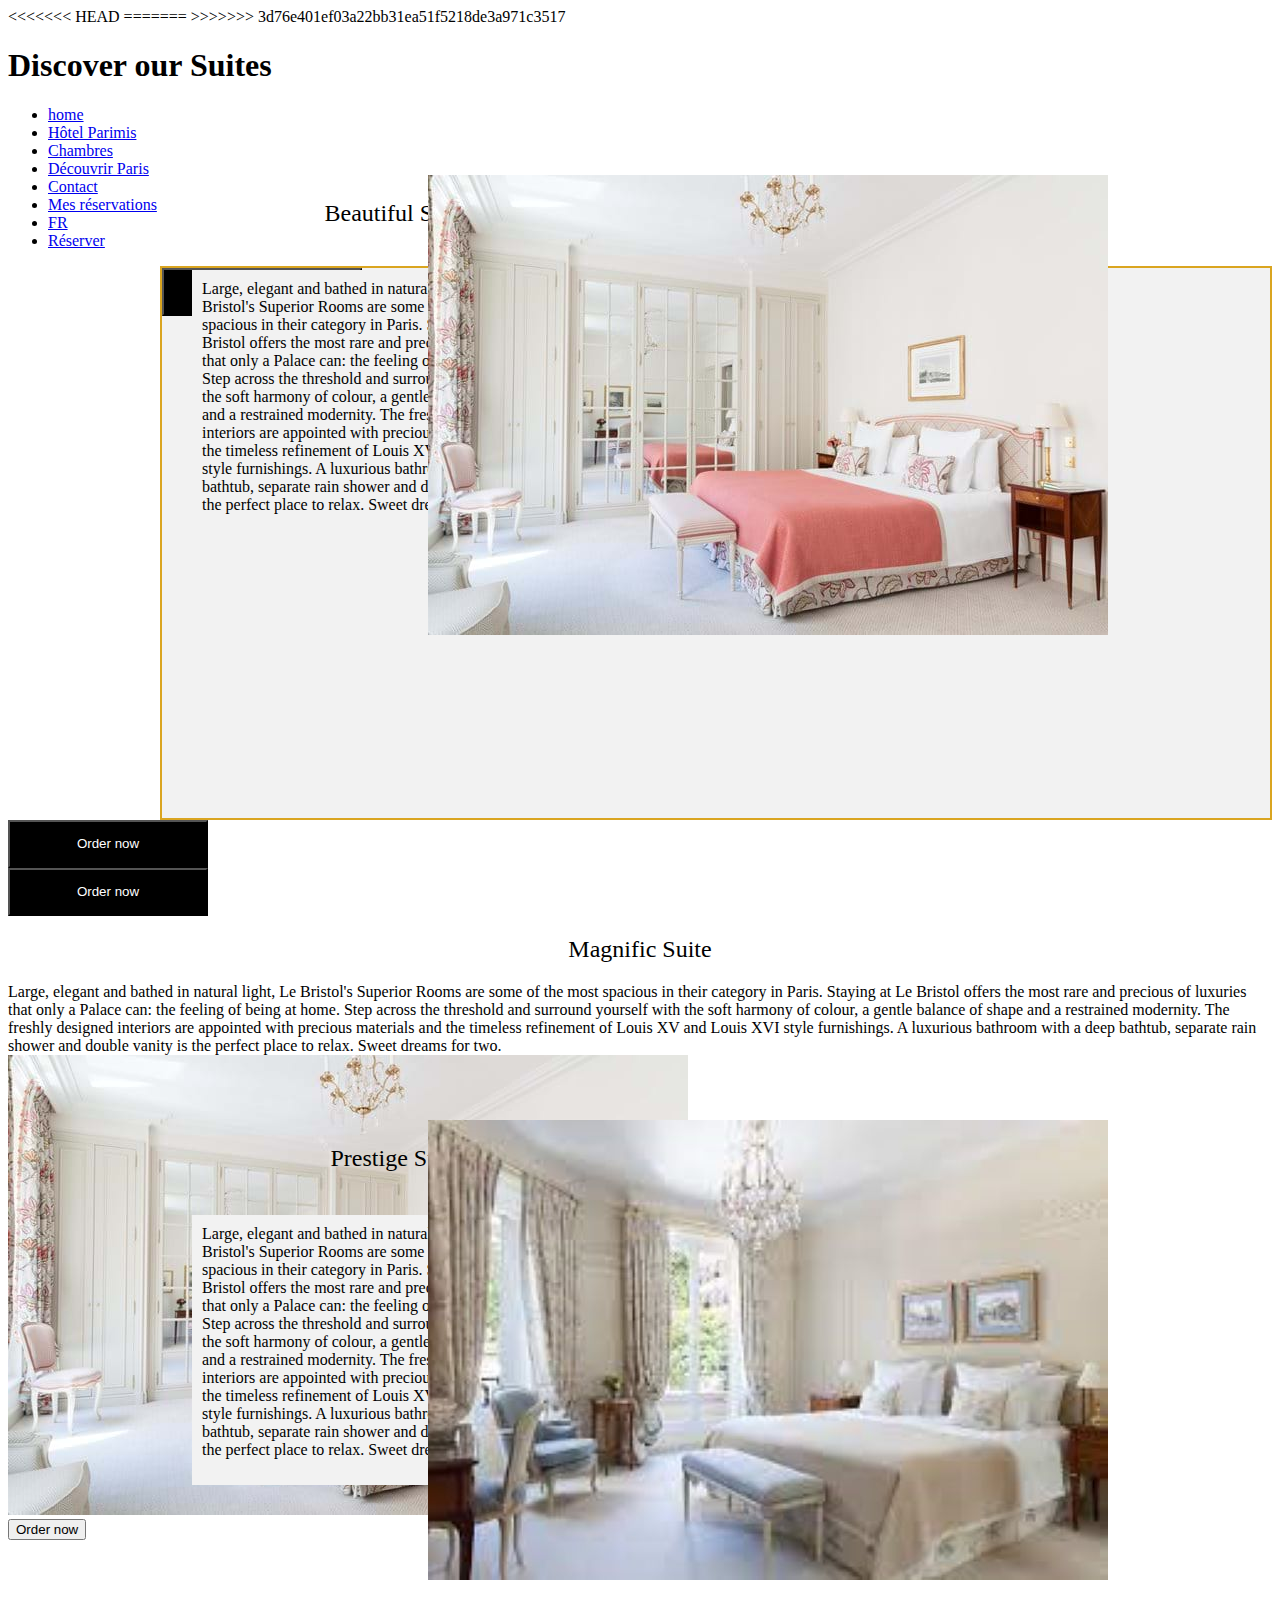
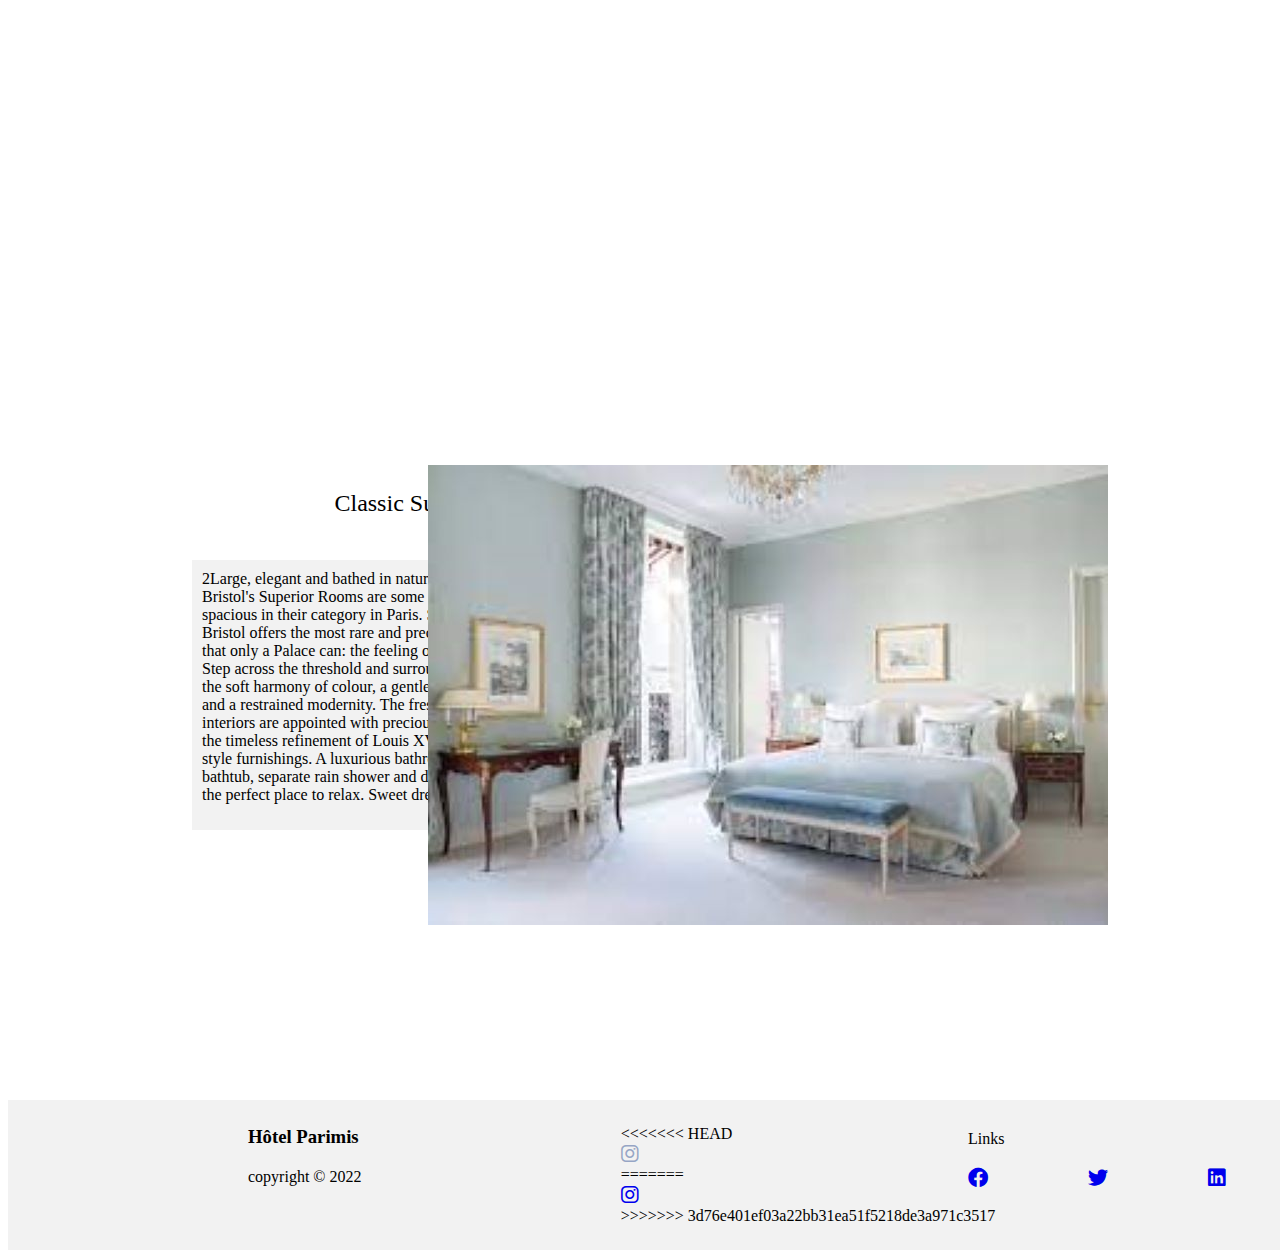
==== commit 274df2a7: "corrections done & miss responsive" ====
--- a/chambre.html
+++ b/chambre.html
@@ -1,14 +1,23 @@
 <!DOCTYPE html>
-<html lang="fr">
+<html lang="en">
 <head>
     <meta charset="UTF-8">
     <meta http-equiv="X-UA-Compatible" content="IE=edge">
     <meta name="viewport" content="width=device-width, initial-scale=1.0">
     <link rel="icon" type="image/png" sizes="32x32" href="favicon-32x32.png">
     <link rel="icon" type="image/png" sizes="32x32" href="favicon-16x16.png">
+<<<<<<< HEAD
     <link rel="stylesheet" href="assets/css/normalize.css">
     <link rel="stylesheet" href="assets/css/style.css">
     <link rel="stylesheet" href="assets/scss/style.css">
+=======
+    <!--<link rel="stylesheet" href="assets/css/normalize.css">-->
+    <!--<link rel="stylesheet" href="assets/css/style.css">-->
+    <!--<link rel="stylesheet" href="assets/scss/style.css">-->
+    <link rel="stylesheet" href="assets/scss/style.css">
+    <link rel="stylesheet" href="assets/scss/_main.scss">
+
+>>>>>>> 3d76e401ef03a22bb31ea51f5218de3a971c3517
     <link rel="stylesheet" href="https://cdnjs.cloudflare.com/ajax/libs/font-awesome/6.0.0-beta2/css/all.min.css">
     <title>Hôtel Parimis</title>
 </head>
@@ -185,14 +194,34 @@
             <div class="titfoot">
                 <h3>Hôtel Parimis</h3>
             </div>
+<<<<<<< HEAD
             
                  <div class="footer__social-item"><i class="fab fa-facebook"></i></div>
                  <div class="footer__social-item"><i class="fab fa-linkedin"></i></div>
                  <div class="footer__social-item"><i class="fab fa-twitter"></i></div>
                  <div class="footer__social-item"><i class="fab fa-instagram"></i></div>
+=======
+            <div class="link">
+                Links
+            </div>
+                 <div class="footer__social-item">
+                    <a href="#"><i class="fab fa-facebook"></i></a>
+                </div>
+                 <div class="footer__social-item">
+                    <a href="#"><i class="fab fa-twitter"></i></a>
+                </div>
+
+                 <div class="footer__social-item">
+                    <a href="#"><i class="fab fa-linkedin"></i></a>
+                </div>
+                
+                 <div class="footer__social-item"><a href="#"><i class="fab fa-instagram"></i></a></div>
+
+>>>>>>> 3d76e401ef03a22bb31ea51f5218de3a971c3517
             <div class="copy">
                 copyright &#169; 2022
             </div>
+        </div>
         
     </footer>   
 
--- a/assets/scss/style.css
+++ b/assets/scss/style.css
@@ -5,6 +5,7 @@
 /*  Fichier scss principal (main) : La mise en forme générale se fait ici */
 .container {
   display: flex;
+<<<<<<< HEAD
   width: 1200px;
   height: 550px;
   margin-top: 1.15%;
@@ -12,6 +13,13 @@
   margin-left: 12%;
   background-color: #F2F2F2;
   border: goldenrod 2px solid;
+=======
+  width: 1600px;
+  height: 550px;
+  right: 130%;
+  left: 150%;
+  background-color: #F2F2F2;
+>>>>>>> 3d76e401ef03a22bb31ea51f5218de3a971c3517
 }
 
 footer {
@@ -20,14 +28,20 @@
   height: 150px;
   background-color: #F2F2F2;
   min-height: 50px;
+<<<<<<< HEAD
   top: 420%;
   bottom: 0%;
+=======
+  top: 300%;
+  bottom: 0;
+>>>>>>> 3d76e401ef03a22bb31ea51f5218de3a971c3517
   display: flex;
   justify-content: center;
   align-items: center;
   bottom: 0;
 }
 
+<<<<<<< HEAD
 footer .footer__social .footer__social-item {
   font-size: 30px;
   color: rgba(59, 89, 152, 0.5);
@@ -39,13 +53,30 @@
   color: #3b5998;
 }
 
+=======
+/**footer .footer__social .footer__social-item {
+  font-size: 20px;
+  color: red;
+  cursor: pointer;
+  -webkit-transition-duration: 500ms;
+          transition-duration: 500ms;
+}
+
+footer .footer__social .footer__social-item:hover {
+  color: blue;
+}*/
+>>>>>>> 3d76e401ef03a22bb31ea51f5218de3a971c3517
 .sn {
   display: flex;
   justify-content: end;
   align-items: flex-end;
 }
 
+<<<<<<< HEAD
 h1 {
+=======
+h2 {
+>>>>>>> 3d76e401ef03a22bb31ea51f5218de3a971c3517
   color: black;
   text-align: center;
   font-weight: 100;
@@ -58,7 +89,11 @@
   color: black;
   left: 15%;
   right: 60%;
+<<<<<<< HEAD
   top: 40%;
+=======
+  top: 30%;
+>>>>>>> 3d76e401ef03a22bb31ea51f5218de3a971c3517
   bottom: 60%;
   width: 340px;
   height: 250px;
@@ -75,11 +110,19 @@
   justify-content: center;
 }
 
+<<<<<<< HEAD
 .btnon {
   position: absolute;
   left: 15%;
   right: 60%;
   top: 78%;
+=======
+.btnON {
+  position: absolute;
+  left: 15%;
+  right: 60%;
+  top: 68%;
+>>>>>>> 3d76e401ef03a22bb31ea51f5218de3a971c3517
   bottom: 30%;
   color: black;
   border-radius: 4px;
@@ -96,7 +139,11 @@
   position: absolute;
   left: 15%;
   right: 60%;
+<<<<<<< HEAD
   top: 35%;
+=======
+  top: 5%;
+>>>>>>> 3d76e401ef03a22bb31ea51f5218de3a971c3517
   bottom: 0%;
 }
 
@@ -104,12 +151,17 @@
   position: absolute;
   left: 15%;
   right: 60%;
+<<<<<<< HEAD
   top: 65%;
+=======
+  top: 45%;
+>>>>>>> 3d76e401ef03a22bb31ea51f5218de3a971c3517
   bottom: 0%;
 }
 
 .title {
   position: absolute;
+<<<<<<< HEAD
   left: 12%;
   right: 60%;
   top: 30%;
@@ -117,6 +169,15 @@
 }
 
 h2 {
+=======
+  left: 22%;
+  right: 60%;
+  top: 20%;
+  bottom: 30%;
+}
+
+h3 {
+>>>>>>> 3d76e401ef03a22bb31ea51f5218de3a971c3517
   width: 400px;
   height: 52px;
 }
@@ -125,7 +186,11 @@
   position: absolute;
   left: 60%;
   right: 60%;
+<<<<<<< HEAD
   top: 40%;
+=======
+  top: 20%;
+>>>>>>> 3d76e401ef03a22bb31ea51f5218de3a971c3517
   bottom: 30%;
 }
 
@@ -137,7 +202,25 @@
   bottom: 30%;
 }
 
+<<<<<<< HEAD
 .fa-facebook {
+=======
+/*.fab {
+ position: absolute;
+ font-size: 20px;
+ left: 60%;
+ right: 60%;
+ top: 45%;
+ bottom: 30%;
+ color: blue;
+ }*/
+.fab:hover {
+  color: orange;
+}
+
+.fa-facebook {
+  color: #3B5998;
+>>>>>>> 3d76e401ef03a22bb31ea51f5218de3a971c3517
   position: absolute;
   left: 60%;
   right: 60%;
@@ -146,6 +229,10 @@
 }
 
 .fa-linkedin {
+<<<<<<< HEAD
+=======
+  color: #3B5998;
+>>>>>>> 3d76e401ef03a22bb31ea51f5218de3a971c3517
   position: absolute;
   left: 75%;
   right: 60%;
@@ -154,6 +241,10 @@
 }
 
 .fa-twitter {
+<<<<<<< HEAD
+=======
+  color: #3B5998;
+>>>>>>> 3d76e401ef03a22bb31ea51f5218de3a971c3517
   position: absolute;
   left: 67.5%;
   right: 60%;
@@ -162,6 +253,10 @@
 }
 
 .fa-instagram {
+<<<<<<< HEAD
+=======
+  color: #3B5998;
+>>>>>>> 3d76e401ef03a22bb31ea51f5218de3a971c3517
   position: absolute;
   left: 82.5%;
   right: 60%;
@@ -172,12 +267,21 @@
 /**----------Chambre 2-------------------------*/
 .container1 {
   display: flex;
+<<<<<<< HEAD
   width: 1200px;
   height: 550px;
   right: 30%;
   margin-left: 12%;
   background-color: #F2F2F2;
   margin-top: 190px;
+=======
+  width: 1600px;
+  height: 550px;
+  right: 30%;
+  left: 50%;
+  background-color: #F2F2F2;
+  margin-top: 265px;
+>>>>>>> 3d76e401ef03a22bb31ea51f5218de3a971c3517
 }
 
 .text1 {
@@ -198,7 +302,11 @@
   background-color: #F2F2F2;
 }
 
+<<<<<<< HEAD
 .btnon1 {
+=======
+.btnON1 {
+>>>>>>> 3d76e401ef03a22bb31ea51f5218de3a971c3517
   position: absolute;
   left: 15%;
   right: 60%;
@@ -217,7 +325,11 @@
 
 .title1 {
   position: absolute;
+<<<<<<< HEAD
   left: 12%;
+=======
+  left: 22%;
+>>>>>>> 3d76e401ef03a22bb31ea51f5218de3a971c3517
   right: 60%;
   top: 125%;
   bottom: 30%;
@@ -240,12 +352,21 @@
 /**--------Chambre 3-----------------------------*/
 .container2 {
   display: flex;
+<<<<<<< HEAD
   width: 1200px;
   height: 550px;
   top: 580%;
   right: 30%;
   margin-left: 12%;
   bottom: 160%;
+=======
+  width: 1600px;
+  height: 550px;
+  top: 580%;
+  right: 30%;
+  left: 50%;
+  bottom: 100%;
+>>>>>>> 3d76e401ef03a22bb31ea51f5218de3a971c3517
   background-color: #F2F2F2;
   margin-top: 260px;
 }
@@ -268,7 +389,11 @@
   background-color: #F2F2F2;
 }
 
+<<<<<<< HEAD
 .btnon2 {
+=======
+.btnON2 {
+>>>>>>> 3d76e401ef03a22bb31ea51f5218de3a971c3517
   position: absolute;
   left: 15%;
   right: 60%;
@@ -287,7 +412,11 @@
 
 .title2 {
   position: absolute;
+<<<<<<< HEAD
   left: 12%;
+=======
+  left: 22%;
+>>>>>>> 3d76e401ef03a22bb31ea51f5218de3a971c3517
   right: 60%;
   top: 230%;
   bottom: 30%;
@@ -306,6 +435,7 @@
   align-items: center;
   justify-content: center;
 }
+<<<<<<< HEAD
 
 /**********************************Chambre 4 **********************************/
 .container3 {
@@ -430,6 +560,8 @@
 nav ul li:hover a, nav ul li.active a {
   color: #daa520;
 }
+=======
+>>>>>>> 3d76e401ef03a22bb31ea51f5218de3a971c3517
 
 /*  Fichier scss de mixin (bouts de code à rappeler, pour ne faire de duplication) */
 /*  Fichier scss pour le responsive (tablet) */
--- a/assets/scss/style.css
+++ b/assets/scss/style.css
@@ -5,6 +5,7 @@
 /*  Fichier scss principal (main) : La mise en forme générale se fait ici */
 .container {
   display: flex;
+<<<<<<< HEAD
   width: 1200px;
   height: 550px;
   margin-top: 1.15%;
@@ -12,6 +13,13 @@
   margin-left: 12%;
   background-color: #F2F2F2;
   border: goldenrod 2px solid;
+=======
+  width: 1600px;
+  height: 550px;
+  right: 130%;
+  left: 150%;
+  background-color: #F2F2F2;
+>>>>>>> 3d76e401ef03a22bb31ea51f5218de3a971c3517
 }
 
 footer {
@@ -20,14 +28,20 @@
   height: 150px;
   background-color: #F2F2F2;
   min-height: 50px;
+<<<<<<< HEAD
   top: 420%;
   bottom: 0%;
+=======
+  top: 300%;
+  bottom: 0;
+>>>>>>> 3d76e401ef03a22bb31ea51f5218de3a971c3517
   display: flex;
   justify-content: center;
   align-items: center;
   bottom: 0;
 }
 
+<<<<<<< HEAD
 footer .footer__social .footer__social-item {
   font-size: 30px;
   color: rgba(59, 89, 152, 0.5);
@@ -39,13 +53,30 @@
   color: #3b5998;
 }
 
+=======
+/**footer .footer__social .footer__social-item {
+  font-size: 20px;
+  color: red;
+  cursor: pointer;
+  -webkit-transition-duration: 500ms;
+          transition-duration: 500ms;
+}
+
+footer .footer__social .footer__social-item:hover {
+  color: blue;
+}*/
+>>>>>>> 3d76e401ef03a22bb31ea51f5218de3a971c3517
 .sn {
   display: flex;
   justify-content: end;
   align-items: flex-end;
 }
 
+<<<<<<< HEAD
 h1 {
+=======
+h2 {
+>>>>>>> 3d76e401ef03a22bb31ea51f5218de3a971c3517
   color: black;
   text-align: center;
   font-weight: 100;
@@ -58,7 +89,11 @@
   color: black;
   left: 15%;
   right: 60%;
+<<<<<<< HEAD
   top: 40%;
+=======
+  top: 30%;
+>>>>>>> 3d76e401ef03a22bb31ea51f5218de3a971c3517
   bottom: 60%;
   width: 340px;
   height: 250px;
@@ -75,11 +110,19 @@
   justify-content: center;
 }
 
+<<<<<<< HEAD
 .btnon {
   position: absolute;
   left: 15%;
   right: 60%;
   top: 78%;
+=======
+.btnON {
+  position: absolute;
+  left: 15%;
+  right: 60%;
+  top: 68%;
+>>>>>>> 3d76e401ef03a22bb31ea51f5218de3a971c3517
   bottom: 30%;
   color: black;
   border-radius: 4px;
@@ -96,7 +139,11 @@
   position: absolute;
   left: 15%;
   right: 60%;
+<<<<<<< HEAD
   top: 35%;
+=======
+  top: 5%;
+>>>>>>> 3d76e401ef03a22bb31ea51f5218de3a971c3517
   bottom: 0%;
 }
 
@@ -104,12 +151,17 @@
   position: absolute;
   left: 15%;
   right: 60%;
+<<<<<<< HEAD
   top: 65%;
+=======
+  top: 45%;
+>>>>>>> 3d76e401ef03a22bb31ea51f5218de3a971c3517
   bottom: 0%;
 }
 
 .title {
   position: absolute;
+<<<<<<< HEAD
   left: 12%;
   right: 60%;
   top: 30%;
@@ -117,6 +169,15 @@
 }
 
 h2 {
+=======
+  left: 22%;
+  right: 60%;
+  top: 20%;
+  bottom: 30%;
+}
+
+h3 {
+>>>>>>> 3d76e401ef03a22bb31ea51f5218de3a971c3517
   width: 400px;
   height: 52px;
 }
@@ -125,7 +186,11 @@
   position: absolute;
   left: 60%;
   right: 60%;
+<<<<<<< HEAD
   top: 40%;
+=======
+  top: 20%;
+>>>>>>> 3d76e401ef03a22bb31ea51f5218de3a971c3517
   bottom: 30%;
 }
 
@@ -137,7 +202,25 @@
   bottom: 30%;
 }
 
+<<<<<<< HEAD
 .fa-facebook {
+=======
+/*.fab {
+ position: absolute;
+ font-size: 20px;
+ left: 60%;
+ right: 60%;
+ top: 45%;
+ bottom: 30%;
+ color: blue;
+ }*/
+.fab:hover {
+  color: orange;
+}
+
+.fa-facebook {
+  color: #3B5998;
+>>>>>>> 3d76e401ef03a22bb31ea51f5218de3a971c3517
   position: absolute;
   left: 60%;
   right: 60%;
@@ -146,6 +229,10 @@
 }
 
 .fa-linkedin {
+<<<<<<< HEAD
+=======
+  color: #3B5998;
+>>>>>>> 3d76e401ef03a22bb31ea51f5218de3a971c3517
   position: absolute;
   left: 75%;
   right: 60%;
@@ -154,6 +241,10 @@
 }
 
 .fa-twitter {
+<<<<<<< HEAD
+=======
+  color: #3B5998;
+>>>>>>> 3d76e401ef03a22bb31ea51f5218de3a971c3517
   position: absolute;
   left: 67.5%;
   right: 60%;
@@ -162,6 +253,10 @@
 }
 
 .fa-instagram {
+<<<<<<< HEAD
+=======
+  color: #3B5998;
+>>>>>>> 3d76e401ef03a22bb31ea51f5218de3a971c3517
   position: absolute;
   left: 82.5%;
   right: 60%;
@@ -172,12 +267,21 @@
 /**----------Chambre 2-------------------------*/
 .container1 {
   display: flex;
+<<<<<<< HEAD
   width: 1200px;
   height: 550px;
   right: 30%;
   margin-left: 12%;
   background-color: #F2F2F2;
   margin-top: 190px;
+=======
+  width: 1600px;
+  height: 550px;
+  right: 30%;
+  left: 50%;
+  background-color: #F2F2F2;
+  margin-top: 265px;
+>>>>>>> 3d76e401ef03a22bb31ea51f5218de3a971c3517
 }
 
 .text1 {
@@ -198,7 +302,11 @@
   background-color: #F2F2F2;
 }
 
+<<<<<<< HEAD
 .btnon1 {
+=======
+.btnON1 {
+>>>>>>> 3d76e401ef03a22bb31ea51f5218de3a971c3517
   position: absolute;
   left: 15%;
   right: 60%;
@@ -217,7 +325,11 @@
 
 .title1 {
   position: absolute;
+<<<<<<< HEAD
   left: 12%;
+=======
+  left: 22%;
+>>>>>>> 3d76e401ef03a22bb31ea51f5218de3a971c3517
   right: 60%;
   top: 125%;
   bottom: 30%;
@@ -240,12 +352,21 @@
 /**--------Chambre 3-----------------------------*/
 .container2 {
   display: flex;
+<<<<<<< HEAD
   width: 1200px;
   height: 550px;
   top: 580%;
   right: 30%;
   margin-left: 12%;
   bottom: 160%;
+=======
+  width: 1600px;
+  height: 550px;
+  top: 580%;
+  right: 30%;
+  left: 50%;
+  bottom: 100%;
+>>>>>>> 3d76e401ef03a22bb31ea51f5218de3a971c3517
   background-color: #F2F2F2;
   margin-top: 260px;
 }
@@ -268,7 +389,11 @@
   background-color: #F2F2F2;
 }
 
+<<<<<<< HEAD
 .btnon2 {
+=======
+.btnON2 {
+>>>>>>> 3d76e401ef03a22bb31ea51f5218de3a971c3517
   position: absolute;
   left: 15%;
   right: 60%;
@@ -287,7 +412,11 @@
 
 .title2 {
   position: absolute;
+<<<<<<< HEAD
   left: 12%;
+=======
+  left: 22%;
+>>>>>>> 3d76e401ef03a22bb31ea51f5218de3a971c3517
   right: 60%;
   top: 230%;
   bottom: 30%;
@@ -306,6 +435,7 @@
   align-items: center;
   justify-content: center;
 }
+<<<<<<< HEAD
 
 /**********************************Chambre 4 **********************************/
 .container3 {
@@ -430,6 +560,8 @@
 nav ul li:hover a, nav ul li.active a {
   color: #daa520;
 }
+=======
+>>>>>>> 3d76e401ef03a22bb31ea51f5218de3a971c3517
 
 /*  Fichier scss de mixin (bouts de code à rappeler, pour ne faire de duplication) */
 /*  Fichier scss pour le responsive (tablet) */
--- a/assets/scss/style.css
+++ b/assets/scss/style.css
@@ -5,6 +5,7 @@
 /*  Fichier scss principal (main) : La mise en forme générale se fait ici */
 .container {
   display: flex;
+<<<<<<< HEAD
   width: 1200px;
   height: 550px;
   margin-top: 1.15%;
@@ -12,6 +13,13 @@
   margin-left: 12%;
   background-color: #F2F2F2;
   border: goldenrod 2px solid;
+=======
+  width: 1600px;
+  height: 550px;
+  right: 130%;
+  left: 150%;
+  background-color: #F2F2F2;
+>>>>>>> 3d76e401ef03a22bb31ea51f5218de3a971c3517
 }
 
 footer {
@@ -20,14 +28,20 @@
   height: 150px;
   background-color: #F2F2F2;
   min-height: 50px;
+<<<<<<< HEAD
   top: 420%;
   bottom: 0%;
+=======
+  top: 300%;
+  bottom: 0;
+>>>>>>> 3d76e401ef03a22bb31ea51f5218de3a971c3517
   display: flex;
   justify-content: center;
   align-items: center;
   bottom: 0;
 }
 
+<<<<<<< HEAD
 footer .footer__social .footer__social-item {
   font-size: 30px;
   color: rgba(59, 89, 152, 0.5);
@@ -39,13 +53,30 @@
   color: #3b5998;
 }
 
+=======
+/**footer .footer__social .footer__social-item {
+  font-size: 20px;
+  color: red;
+  cursor: pointer;
+  -webkit-transition-duration: 500ms;
+          transition-duration: 500ms;
+}
+
+footer .footer__social .footer__social-item:hover {
+  color: blue;
+}*/
+>>>>>>> 3d76e401ef03a22bb31ea51f5218de3a971c3517
 .sn {
   display: flex;
   justify-content: end;
   align-items: flex-end;
 }
 
+<<<<<<< HEAD
 h1 {
+=======
+h2 {
+>>>>>>> 3d76e401ef03a22bb31ea51f5218de3a971c3517
   color: black;
   text-align: center;
   font-weight: 100;
@@ -58,7 +89,11 @@
   color: black;
   left: 15%;
   right: 60%;
+<<<<<<< HEAD
   top: 40%;
+=======
+  top: 30%;
+>>>>>>> 3d76e401ef03a22bb31ea51f5218de3a971c3517
   bottom: 60%;
   width: 340px;
   height: 250px;
@@ -75,11 +110,19 @@
   justify-content: center;
 }
 
+<<<<<<< HEAD
 .btnon {
   position: absolute;
   left: 15%;
   right: 60%;
   top: 78%;
+=======
+.btnON {
+  position: absolute;
+  left: 15%;
+  right: 60%;
+  top: 68%;
+>>>>>>> 3d76e401ef03a22bb31ea51f5218de3a971c3517
   bottom: 30%;
   color: black;
   border-radius: 4px;
@@ -96,7 +139,11 @@
   position: absolute;
   left: 15%;
   right: 60%;
+<<<<<<< HEAD
   top: 35%;
+=======
+  top: 5%;
+>>>>>>> 3d76e401ef03a22bb31ea51f5218de3a971c3517
   bottom: 0%;
 }
 
@@ -104,12 +151,17 @@
   position: absolute;
   left: 15%;
   right: 60%;
+<<<<<<< HEAD
   top: 65%;
+=======
+  top: 45%;
+>>>>>>> 3d76e401ef03a22bb31ea51f5218de3a971c3517
   bottom: 0%;
 }
 
 .title {
   position: absolute;
+<<<<<<< HEAD
   left: 12%;
   right: 60%;
   top: 30%;
@@ -117,6 +169,15 @@
 }
 
 h2 {
+=======
+  left: 22%;
+  right: 60%;
+  top: 20%;
+  bottom: 30%;
+}
+
+h3 {
+>>>>>>> 3d76e401ef03a22bb31ea51f5218de3a971c3517
   width: 400px;
   height: 52px;
 }
@@ -125,7 +186,11 @@
   position: absolute;
   left: 60%;
   right: 60%;
+<<<<<<< HEAD
   top: 40%;
+=======
+  top: 20%;
+>>>>>>> 3d76e401ef03a22bb31ea51f5218de3a971c3517
   bottom: 30%;
 }
 
@@ -137,7 +202,25 @@
   bottom: 30%;
 }
 
+<<<<<<< HEAD
 .fa-facebook {
+=======
+/*.fab {
+ position: absolute;
+ font-size: 20px;
+ left: 60%;
+ right: 60%;
+ top: 45%;
+ bottom: 30%;
+ color: blue;
+ }*/
+.fab:hover {
+  color: orange;
+}
+
+.fa-facebook {
+  color: #3B5998;
+>>>>>>> 3d76e401ef03a22bb31ea51f5218de3a971c3517
   position: absolute;
   left: 60%;
   right: 60%;
@@ -146,6 +229,10 @@
 }
 
 .fa-linkedin {
+<<<<<<< HEAD
+=======
+  color: #3B5998;
+>>>>>>> 3d76e401ef03a22bb31ea51f5218de3a971c3517
   position: absolute;
   left: 75%;
   right: 60%;
@@ -154,6 +241,10 @@
 }
 
 .fa-twitter {
+<<<<<<< HEAD
+=======
+  color: #3B5998;
+>>>>>>> 3d76e401ef03a22bb31ea51f5218de3a971c3517
   position: absolute;
   left: 67.5%;
   right: 60%;
@@ -162,6 +253,10 @@
 }
 
 .fa-instagram {
+<<<<<<< HEAD
+=======
+  color: #3B5998;
+>>>>>>> 3d76e401ef03a22bb31ea51f5218de3a971c3517
   position: absolute;
   left: 82.5%;
   right: 60%;
@@ -172,12 +267,21 @@
 /**----------Chambre 2-------------------------*/
 .container1 {
   display: flex;
+<<<<<<< HEAD
   width: 1200px;
   height: 550px;
   right: 30%;
   margin-left: 12%;
   background-color: #F2F2F2;
   margin-top: 190px;
+=======
+  width: 1600px;
+  height: 550px;
+  right: 30%;
+  left: 50%;
+  background-color: #F2F2F2;
+  margin-top: 265px;
+>>>>>>> 3d76e401ef03a22bb31ea51f5218de3a971c3517
 }
 
 .text1 {
@@ -198,7 +302,11 @@
   background-color: #F2F2F2;
 }
 
+<<<<<<< HEAD
 .btnon1 {
+=======
+.btnON1 {
+>>>>>>> 3d76e401ef03a22bb31ea51f5218de3a971c3517
   position: absolute;
   left: 15%;
   right: 60%;
@@ -217,7 +325,11 @@
 
 .title1 {
   position: absolute;
+<<<<<<< HEAD
   left: 12%;
+=======
+  left: 22%;
+>>>>>>> 3d76e401ef03a22bb31ea51f5218de3a971c3517
   right: 60%;
   top: 125%;
   bottom: 30%;
@@ -240,12 +352,21 @@
 /**--------Chambre 3-----------------------------*/
 .container2 {
   display: flex;
+<<<<<<< HEAD
   width: 1200px;
   height: 550px;
   top: 580%;
   right: 30%;
   margin-left: 12%;
   bottom: 160%;
+=======
+  width: 1600px;
+  height: 550px;
+  top: 580%;
+  right: 30%;
+  left: 50%;
+  bottom: 100%;
+>>>>>>> 3d76e401ef03a22bb31ea51f5218de3a971c3517
   background-color: #F2F2F2;
   margin-top: 260px;
 }
@@ -268,7 +389,11 @@
   background-color: #F2F2F2;
 }
 
+<<<<<<< HEAD
 .btnon2 {
+=======
+.btnON2 {
+>>>>>>> 3d76e401ef03a22bb31ea51f5218de3a971c3517
   position: absolute;
   left: 15%;
   right: 60%;
@@ -287,7 +412,11 @@
 
 .title2 {
   position: absolute;
+<<<<<<< HEAD
   left: 12%;
+=======
+  left: 22%;
+>>>>>>> 3d76e401ef03a22bb31ea51f5218de3a971c3517
   right: 60%;
   top: 230%;
   bottom: 30%;
@@ -306,6 +435,7 @@
   align-items: center;
   justify-content: center;
 }
+<<<<<<< HEAD
 
 /**********************************Chambre 4 **********************************/
 .container3 {
@@ -430,6 +560,8 @@
 nav ul li:hover a, nav ul li.active a {
   color: #daa520;
 }
+=======
+>>>>>>> 3d76e401ef03a22bb31ea51f5218de3a971c3517
 
 /*  Fichier scss de mixin (bouts de code à rappeler, pour ne faire de duplication) */
 /*  Fichier scss pour le responsive (tablet) */
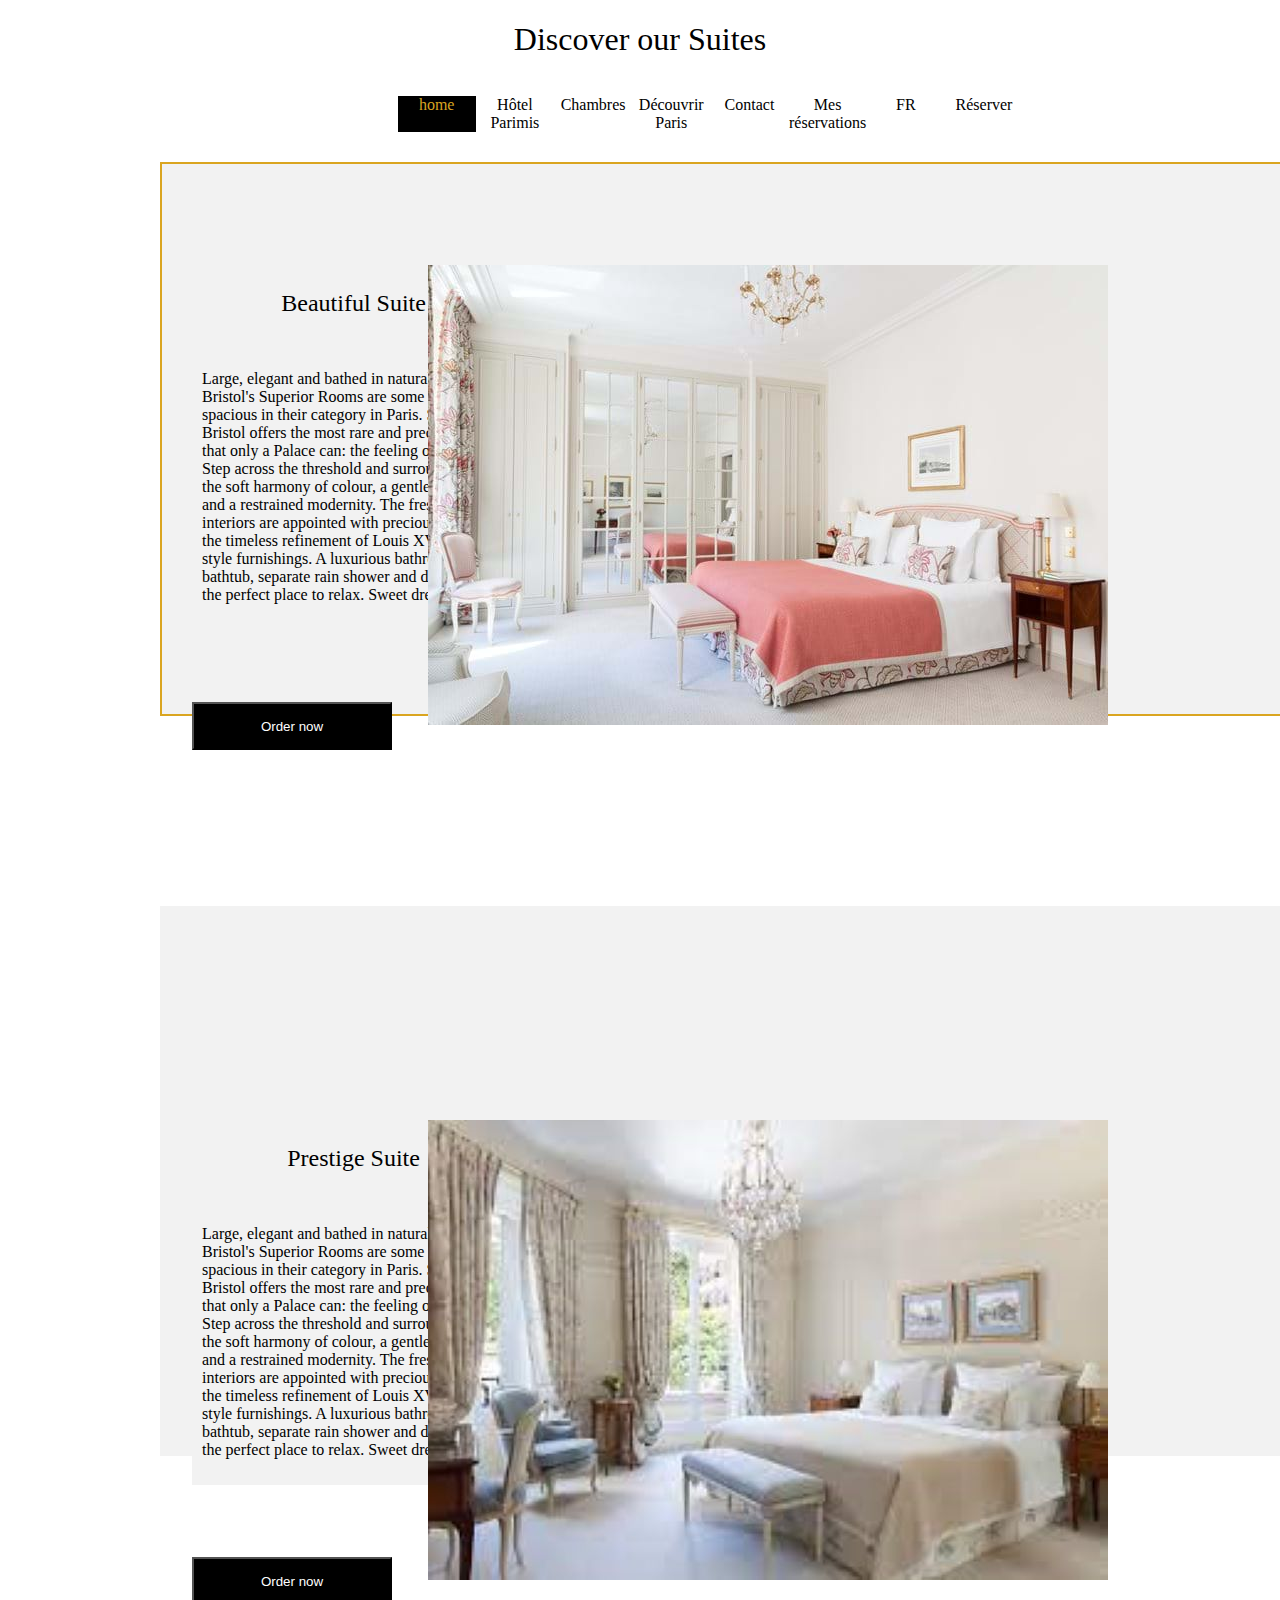
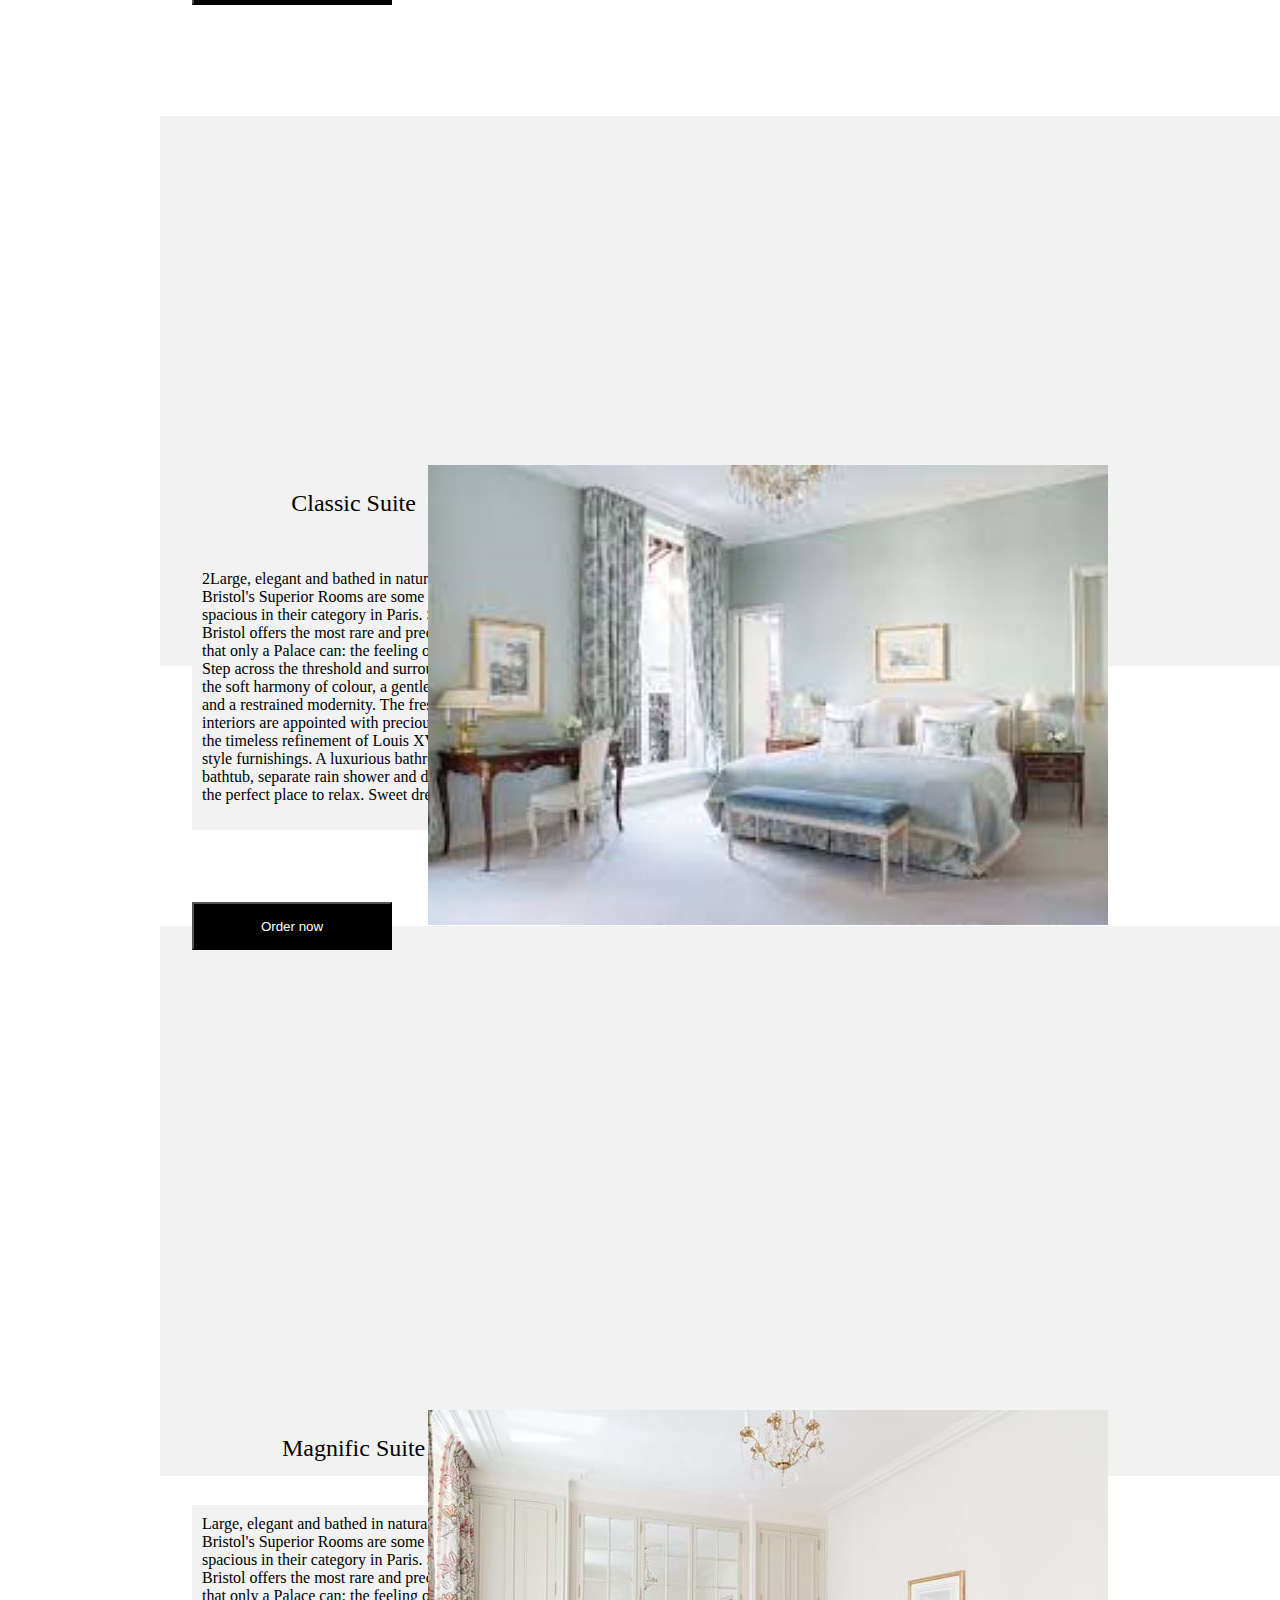
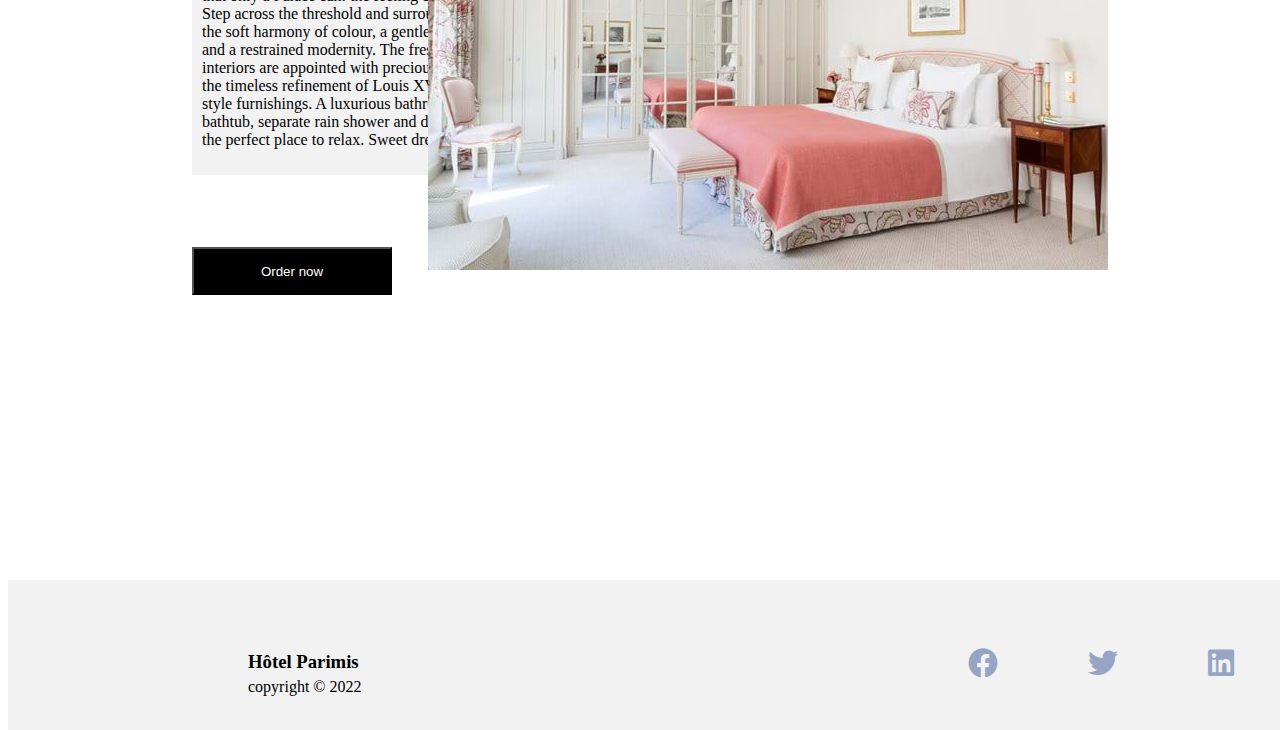
==== commit 38af5e64: "corrections done & miss responsive" ====
--- a/chambre.html
+++ b/chambre.html
@@ -1,23 +1,14 @@
 <!DOCTYPE html>
-<html lang="en">
+<html lang="fr">
 <head>
     <meta charset="UTF-8">
     <meta http-equiv="X-UA-Compatible" content="IE=edge">
     <meta name="viewport" content="width=device-width, initial-scale=1.0">
     <link rel="icon" type="image/png" sizes="32x32" href="favicon-32x32.png">
     <link rel="icon" type="image/png" sizes="32x32" href="favicon-16x16.png">
-<<<<<<< HEAD
     <link rel="stylesheet" href="assets/css/normalize.css">
     <link rel="stylesheet" href="assets/css/style.css">
     <link rel="stylesheet" href="assets/scss/style.css">
-=======
-    <!--<link rel="stylesheet" href="assets/css/normalize.css">-->
-    <!--<link rel="stylesheet" href="assets/css/style.css">-->
-    <!--<link rel="stylesheet" href="assets/scss/style.css">-->
-    <link rel="stylesheet" href="assets/scss/style.css">
-    <link rel="stylesheet" href="assets/scss/_main.scss">
-
->>>>>>> 3d76e401ef03a22bb31ea51f5218de3a971c3517
     <link rel="stylesheet" href="https://cdnjs.cloudflare.com/ajax/libs/font-awesome/6.0.0-beta2/css/all.min.css">
     <title>Hôtel Parimis</title>
 </head>
@@ -194,34 +185,14 @@
             <div class="titfoot">
                 <h3>Hôtel Parimis</h3>
             </div>
-<<<<<<< HEAD
             
                  <div class="footer__social-item"><i class="fab fa-facebook"></i></div>
                  <div class="footer__social-item"><i class="fab fa-linkedin"></i></div>
                  <div class="footer__social-item"><i class="fab fa-twitter"></i></div>
                  <div class="footer__social-item"><i class="fab fa-instagram"></i></div>
-=======
-            <div class="link">
-                Links
-            </div>
-                 <div class="footer__social-item">
-                    <a href="#"><i class="fab fa-facebook"></i></a>
-                </div>
-                 <div class="footer__social-item">
-                    <a href="#"><i class="fab fa-twitter"></i></a>
-                </div>
-
-                 <div class="footer__social-item">
-                    <a href="#"><i class="fab fa-linkedin"></i></a>
-                </div>
-                
-                 <div class="footer__social-item"><a href="#"><i class="fab fa-instagram"></i></a></div>
-
->>>>>>> 3d76e401ef03a22bb31ea51f5218de3a971c3517
             <div class="copy">
                 copyright &#169; 2022
             </div>
-        </div>
         
     </footer>   
 
--- a/assets/css/style.css
+++ b/assets/css/style.css
@@ -5,8 +5,19 @@
 @import url("https://fonts.googleapis.com/css2?family=Jura:wght@600&display=swap");
 @import url("https://fonts.googleapis.com/css2?family=Jura:wght@400&family=Open+Sans&display=swap");
 /*  Fichier scss principal (main) : La mise en forme générale se fait ici */
+.container {
+  display: -webkit-box;
+  display: -ms-flexbox;
+  display: flex;
+  width: 1600px;
+  height: 550px;
+  top: 35%;
+  right: 130%;
+  left: 150%;
+  background-color: #F2F2F2;
+}
+
 footer {
-  position: absolute;
   height: 150px;
   background-color: #F2F2F2;
   min-height: 50px;
@@ -174,7 +185,27 @@
   bottom: 30%;
 }
 
+.fa-instagram {
+  position: absolute;
+  left: 82.5%;
+  right: 60%;
+  top: 45%;
+  bottom: 30%;
+}
+
 /**----------Chambre 2-------------------------*/
+.container1 {
+  display: -webkit-box;
+  display: -ms-flexbox;
+  display: flex;
+  width: 1600px;
+  height: 550px;
+  right: 30%;
+  left: 50%;
+  background-color: #F2F2F2;
+  margin-top: 265px;
+}
+
 .text1 {
   display: -webkit-box;
   display: -ms-flexbox;
@@ -243,6 +274,20 @@
 }
 
 /**--------Chambre 3-----------------------------*/
+.container2 {
+  display: -webkit-box;
+  display: -ms-flexbox;
+  display: flex;
+  width: 1600px;
+  height: 550px;
+  top: 580%;
+  right: 30%;
+  left: 50%;
+  bottom: 100%;
+  background-color: #F2F2F2;
+  margin-top: 260px;
+}
+
 .text2 {
   display: -webkit-box;
   display: -ms-flexbox;
@@ -374,6 +419,130 @@
   text-align: center;
 }
 
+/* Section data-id="room_presentation" */
+section[data-id="room_presentation"] {
+  padding: 0 5%;
+}
+
+.grid_wrapper {
+  display: -ms-grid;
+  display: grid;
+  -ms-grid-columns: (310px)[4];
+      grid-template-columns: repeat(4, 310px);
+  -ms-grid-rows: 1fr 2fr 3fr;
+      grid-template-rows: 1fr 2fr 3fr;
+  gap: 40px 35px;
+      grid-template-areas: "rooms_intro rooms_intro rooms_intro rooms_intro"+ "img_room1 img_room2 img_room3 img_room4"+ "detail_room1 detail_room2 detail_room3 detail_room4";
+}
+
+.rooms_intro {
+  -ms-grid-row: 1;
+  -ms-grid-column: 1;
+  -ms-grid-column-span: 4;
+  grid-area: rooms_intro;
+  text-align: center;
+}
+
+.rooms_intro h2 {
+  width: 432px;
+  height: 52px;
+  margin: 0 auto;
+  font-family: 'Open Sans', sans-serif;
+  font-size: 38px;
+  font-weight: 700;
+  color: #444;
+}
+
+.rooms_intro b {
+  font-family: 'Open Sans', sans-serif;
+  font-size: 20px;
+  font-weight: 400;
+  color: #444;
+}
+
+.img_room1 {
+  -ms-grid-row: 2;
+  -ms-grid-column: 1;
+  grid-area: img_room1;
+}
+
+.img_room2 {
+  -ms-grid-row: 2;
+  -ms-grid-column: 2;
+  grid-area: img_room2;
+}
+
+.img_room3 {
+  -ms-grid-row: 2;
+  -ms-grid-column: 3;
+  grid-area: img_room3;
+}
+
+.img_room4 {
+  -ms-grid-row: 2;
+  -ms-grid-column: 4;
+  grid-area: img_room4;
+}
+
+.detail_room1 {
+  -ms-grid-row: 3;
+  -ms-grid-column: 1;
+  grid-area: detail_room1;
+}
+
+.detail_room2 {
+  -ms-grid-row: 3;
+  -ms-grid-column: 2;
+  grid-area: detail_room2;
+}
+
+.detail_room3 {
+  -ms-grid-row: 3;
+  -ms-grid-column: 3;
+  grid-area: detail_room3;
+}
+
+.detail_room4 {
+  -ms-grid-row: 3;
+  -ms-grid-column: 4;
+  grid-area: detail_room4;
+}
+
+.detail_room1 h3, .detail_room2 h3, .detail_room3 h3, .detail_room4 h3 {
+  padding-left: 24px;
+}
+
+.detail_room1 h3 + div, .detail_room2 h3 + div, .detail_room3 h3 + div, .detail_room4 h3 + div {
+  text-align: justify;
+  margin-bottom: 16px;
+}
+
+.flex-container {
+  display: -webkit-box;
+  display: -ms-flexbox;
+  display: flex;
+  -ms-flex-pack: distribute;
+      justify-content: space-around;
+  -webkit-box-align: center;
+      -ms-flex-align: center;
+          align-items: center;
+}
+
+.flex-container button {
+  width: 184px;
+  height: 48px;
+  color: #F2B827;
+  background-color: #000000;
+  border-radius: 4px;
+  border-style: none;
+  font-family: 'Open Sans', sans-serif;
+  font-size: 14px;
+  font-weight: 400;
+}
+
+/* end_ Section data-id="room_presentation" */
 #email, #story {
   border: 1px solid #000000;
   border-radius: 5px;
@@ -428,6 +597,147 @@
   background-color: #F2F3F5;
 }
 
+/**********************************Chambre 4 **********************************/
+.container3 {
+  display: -webkit-box;
+  display: -ms-flexbox;
+  display: flex;
+  width: 1600px;
+  height: 550px;
+  top: 580%;
+  right: 30%;
+  left: 50%;
+  bottom: 100%;
+  background-color: #F2F2F2;
+  margin-top: 260px;
+}
+
+.text3 {
+  display: -webkit-box;
+  display: -ms-flexbox;
+  display: flex;
+  -webkit-box-align: left;
+      -ms-flex-align: left;
+          align-items: left;
+  position: absolute;
+  color: black;
+  left: 15%;
+  right: 60%;
+  top: 345%;
+  bottom: 60%;
+  width: 340px;
+  height: 250px;
+  padding: 10px;
+  overflow: hidden;
+  right: 0;
+  bottom: 10px;
+  background-color: #F2F2F2;
+}
+
+.btnON3 {
+  position: absolute;
+  left: 15%;
+  right: 60%;
+  top: 383%;
+  bottom: 30%;
+  color: black;
+  border-radius: 4px;
+}
+
+.btn3 {
+  background-color: black;
+  color: white;
+  width: 200px;
+  height: 48px;
+}
+
+.title3 {
+  position: absolute;
+  left: 22%;
+  right: 60%;
+  top: 335%;
+  bottom: 30%;
+}
+
+.img3 {
+  position: absolute;
+  left: 60%;
+  right: 60%;
+  top: 360%;
+  bottom: 30%;
+}
+
+.img3 {
+  display: -webkit-box;
+  display: -ms-flexbox;
+  display: flex;
+  -webkit-box-align: center;
+      -ms-flex-align: center;
+          align-items: center;
+  -webkit-box-pack: center;
+      -ms-flex-pack: center;
+          justify-content: center;
+}
+
+/***************************************************Nav*************************************************/
+input, select {
+  margin: 0.5rem;
+}
+
+#containerForm1 {
+  display: -webkit-box;
+  display: -ms-flexbox;
+  display: flex;
+  -webkit-box-orient: horizontal;
+  -webkit-box-direction: normal;
+      -ms-flex-direction: row;
+          flex-direction: row;
+}
+
+nav {
+  display: -webkit-box;
+  display: -ms-flexbox;
+  display: flex;
+  -webkit-box-pack: center;
+      -ms-flex-pack: center;
+          justify-content: center;
+}
+
+nav ul {
+  display: -webkit-box;
+  display: -ms-flexbox;
+  display: flex;
+  -ms-flex-pack: distribute;
+      justify-content: space-around;
+  list-style-type: none;
+}
+
+nav ul li {
+  -webkit-box-flex: 1;
+      -ms-flex: 1 0 14.9%;
+          flex: 1 0 14.9%;
+  background-color: white;
+  font-family: 'Roboto';
+  cursor: pointer;
+  -webkit-transition-duration: 500ms;
+          transition-duration: 500ms;
+  text-align: center;
+}
+
+nav ul li a {
+  color: black;
+  text-decoration: none;
+}
+
+nav ul li:hover, nav ul li.active {
+  background-color: black;
+  color: #daa520;
+}
+
+nav ul li:hover a, nav ul li.active a {
+  color: #daa520;
+}
+
 /*  Fichier scss de mixin (bouts de code à rappeler, pour ne faire de duplication) */
 /*  Fichier scss pour le responsive (tablet) */
 /*  Fichier scss pour le responsive (desktop) */
--- a/assets/scss/style.css
+++ b/assets/scss/style.css
@@ -5,7 +5,6 @@
 /*  Fichier scss principal (main) : La mise en forme générale se fait ici */
 .container {
   display: flex;
-<<<<<<< HEAD
   width: 1200px;
   height: 550px;
   margin-top: 1.15%;
@@ -13,13 +12,6 @@
   margin-left: 12%;
   background-color: #F2F2F2;
   border: goldenrod 2px solid;
-=======
-  width: 1600px;
-  height: 550px;
-  right: 130%;
-  left: 150%;
-  background-color: #F2F2F2;
->>>>>>> 3d76e401ef03a22bb31ea51f5218de3a971c3517
 }
 
 footer {
@@ -28,20 +20,14 @@
   height: 150px;
   background-color: #F2F2F2;
   min-height: 50px;
-<<<<<<< HEAD
   top: 420%;
   bottom: 0%;
-=======
-  top: 300%;
-  bottom: 0;
->>>>>>> 3d76e401ef03a22bb31ea51f5218de3a971c3517
   display: flex;
   justify-content: center;
   align-items: center;
   bottom: 0;
 }
 
-<<<<<<< HEAD
 footer .footer__social .footer__social-item {
   font-size: 30px;
   color: rgba(59, 89, 152, 0.5);
@@ -53,30 +39,13 @@
   color: #3b5998;
 }
 
-=======
-/**footer .footer__social .footer__social-item {
-  font-size: 20px;
-  color: red;
-  cursor: pointer;
-  -webkit-transition-duration: 500ms;
-          transition-duration: 500ms;
-}
-
-footer .footer__social .footer__social-item:hover {
-  color: blue;
-}*/
->>>>>>> 3d76e401ef03a22bb31ea51f5218de3a971c3517
 .sn {
   display: flex;
   justify-content: end;
   align-items: flex-end;
 }
 
-<<<<<<< HEAD
 h1 {
-=======
-h2 {
->>>>>>> 3d76e401ef03a22bb31ea51f5218de3a971c3517
   color: black;
   text-align: center;
   font-weight: 100;
@@ -89,11 +58,7 @@
   color: black;
   left: 15%;
   right: 60%;
-<<<<<<< HEAD
   top: 40%;
-=======
-  top: 30%;
->>>>>>> 3d76e401ef03a22bb31ea51f5218de3a971c3517
   bottom: 60%;
   width: 340px;
   height: 250px;
@@ -110,19 +75,11 @@
   justify-content: center;
 }
 
-<<<<<<< HEAD
 .btnon {
   position: absolute;
   left: 15%;
   right: 60%;
   top: 78%;
-=======
-.btnON {
-  position: absolute;
-  left: 15%;
-  right: 60%;
-  top: 68%;
->>>>>>> 3d76e401ef03a22bb31ea51f5218de3a971c3517
   bottom: 30%;
   color: black;
   border-radius: 4px;
@@ -139,11 +96,7 @@
   position: absolute;
   left: 15%;
   right: 60%;
-<<<<<<< HEAD
   top: 35%;
-=======
-  top: 5%;
->>>>>>> 3d76e401ef03a22bb31ea51f5218de3a971c3517
   bottom: 0%;
 }
 
@@ -151,17 +104,12 @@
   position: absolute;
   left: 15%;
   right: 60%;
-<<<<<<< HEAD
   top: 65%;
-=======
-  top: 45%;
->>>>>>> 3d76e401ef03a22bb31ea51f5218de3a971c3517
   bottom: 0%;
 }
 
 .title {
   position: absolute;
-<<<<<<< HEAD
   left: 12%;
   right: 60%;
   top: 30%;
@@ -169,15 +117,6 @@
 }
 
 h2 {
-=======
-  left: 22%;
-  right: 60%;
-  top: 20%;
-  bottom: 30%;
-}
-
-h3 {
->>>>>>> 3d76e401ef03a22bb31ea51f5218de3a971c3517
   width: 400px;
   height: 52px;
 }
@@ -186,41 +125,19 @@
   position: absolute;
   left: 60%;
   right: 60%;
-<<<<<<< HEAD
   top: 40%;
-=======
+  bottom: 30%;
+}
+
+.link {
+  position: absolute;
+  left: 60%;
+  right: 60%;
   top: 20%;
->>>>>>> 3d76e401ef03a22bb31ea51f5218de3a971c3517
-  bottom: 30%;
-}
-
-.link {
-  position: absolute;
-  left: 60%;
-  right: 60%;
-  top: 20%;
-  bottom: 30%;
-}
-
-<<<<<<< HEAD
+  bottom: 30%;
+}
+
 .fa-facebook {
-=======
-/*.fab {
- position: absolute;
- font-size: 20px;
- left: 60%;
- right: 60%;
- top: 45%;
- bottom: 30%;
- color: blue;
- }*/
-.fab:hover {
-  color: orange;
-}
-
-.fa-facebook {
-  color: #3B5998;
->>>>>>> 3d76e401ef03a22bb31ea51f5218de3a971c3517
   position: absolute;
   left: 60%;
   right: 60%;
@@ -229,10 +146,6 @@
 }
 
 .fa-linkedin {
-<<<<<<< HEAD
-=======
-  color: #3B5998;
->>>>>>> 3d76e401ef03a22bb31ea51f5218de3a971c3517
   position: absolute;
   left: 75%;
   right: 60%;
@@ -241,10 +154,6 @@
 }
 
 .fa-twitter {
-<<<<<<< HEAD
-=======
-  color: #3B5998;
->>>>>>> 3d76e401ef03a22bb31ea51f5218de3a971c3517
   position: absolute;
   left: 67.5%;
   right: 60%;
@@ -253,10 +162,6 @@
 }
 
 .fa-instagram {
-<<<<<<< HEAD
-=======
-  color: #3B5998;
->>>>>>> 3d76e401ef03a22bb31ea51f5218de3a971c3517
   position: absolute;
   left: 82.5%;
   right: 60%;
@@ -267,21 +172,12 @@
 /**----------Chambre 2-------------------------*/
 .container1 {
   display: flex;
-<<<<<<< HEAD
   width: 1200px;
   height: 550px;
   right: 30%;
   margin-left: 12%;
   background-color: #F2F2F2;
   margin-top: 190px;
-=======
-  width: 1600px;
-  height: 550px;
-  right: 30%;
-  left: 50%;
-  background-color: #F2F2F2;
-  margin-top: 265px;
->>>>>>> 3d76e401ef03a22bb31ea51f5218de3a971c3517
 }
 
 .text1 {
@@ -302,11 +198,7 @@
   background-color: #F2F2F2;
 }
 
-<<<<<<< HEAD
 .btnon1 {
-=======
-.btnON1 {
->>>>>>> 3d76e401ef03a22bb31ea51f5218de3a971c3517
   position: absolute;
   left: 15%;
   right: 60%;
@@ -325,11 +217,7 @@
 
 .title1 {
   position: absolute;
-<<<<<<< HEAD
   left: 12%;
-=======
-  left: 22%;
->>>>>>> 3d76e401ef03a22bb31ea51f5218de3a971c3517
   right: 60%;
   top: 125%;
   bottom: 30%;
@@ -352,21 +240,12 @@
 /**--------Chambre 3-----------------------------*/
 .container2 {
   display: flex;
-<<<<<<< HEAD
   width: 1200px;
   height: 550px;
   top: 580%;
   right: 30%;
   margin-left: 12%;
   bottom: 160%;
-=======
-  width: 1600px;
-  height: 550px;
-  top: 580%;
-  right: 30%;
-  left: 50%;
-  bottom: 100%;
->>>>>>> 3d76e401ef03a22bb31ea51f5218de3a971c3517
   background-color: #F2F2F2;
   margin-top: 260px;
 }
@@ -389,11 +268,7 @@
   background-color: #F2F2F2;
 }
 
-<<<<<<< HEAD
 .btnon2 {
-=======
-.btnON2 {
->>>>>>> 3d76e401ef03a22bb31ea51f5218de3a971c3517
   position: absolute;
   left: 15%;
   right: 60%;
@@ -412,11 +287,7 @@
 
 .title2 {
   position: absolute;
-<<<<<<< HEAD
   left: 12%;
-=======
-  left: 22%;
->>>>>>> 3d76e401ef03a22bb31ea51f5218de3a971c3517
   right: 60%;
   top: 230%;
   bottom: 30%;
@@ -435,7 +306,6 @@
   align-items: center;
   justify-content: center;
 }
-<<<<<<< HEAD
 
 /**********************************Chambre 4 **********************************/
 .container3 {
@@ -560,8 +430,6 @@
 nav ul li:hover a, nav ul li.active a {
   color: #daa520;
 }
-=======
->>>>>>> 3d76e401ef03a22bb31ea51f5218de3a971c3517
 
 /*  Fichier scss de mixin (bouts de code à rappeler, pour ne faire de duplication) */
 /*  Fichier scss pour le responsive (tablet) */
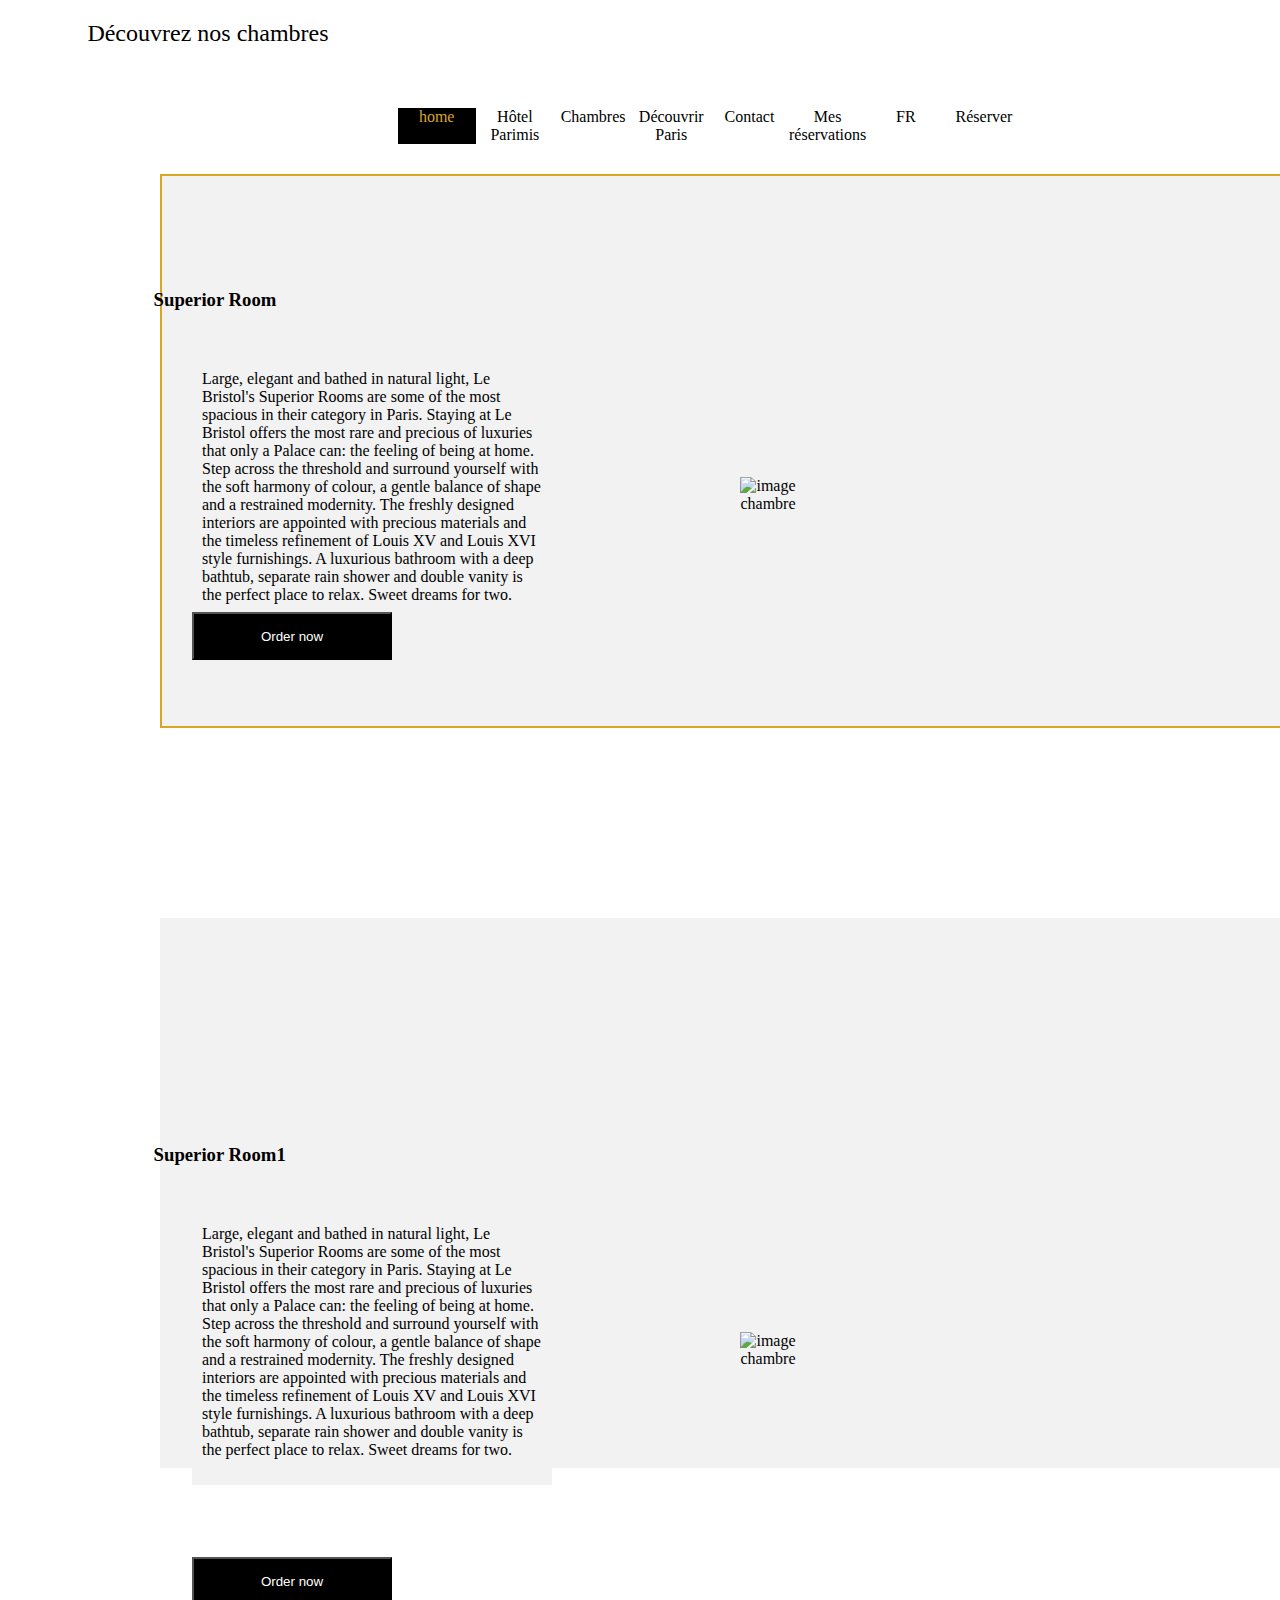
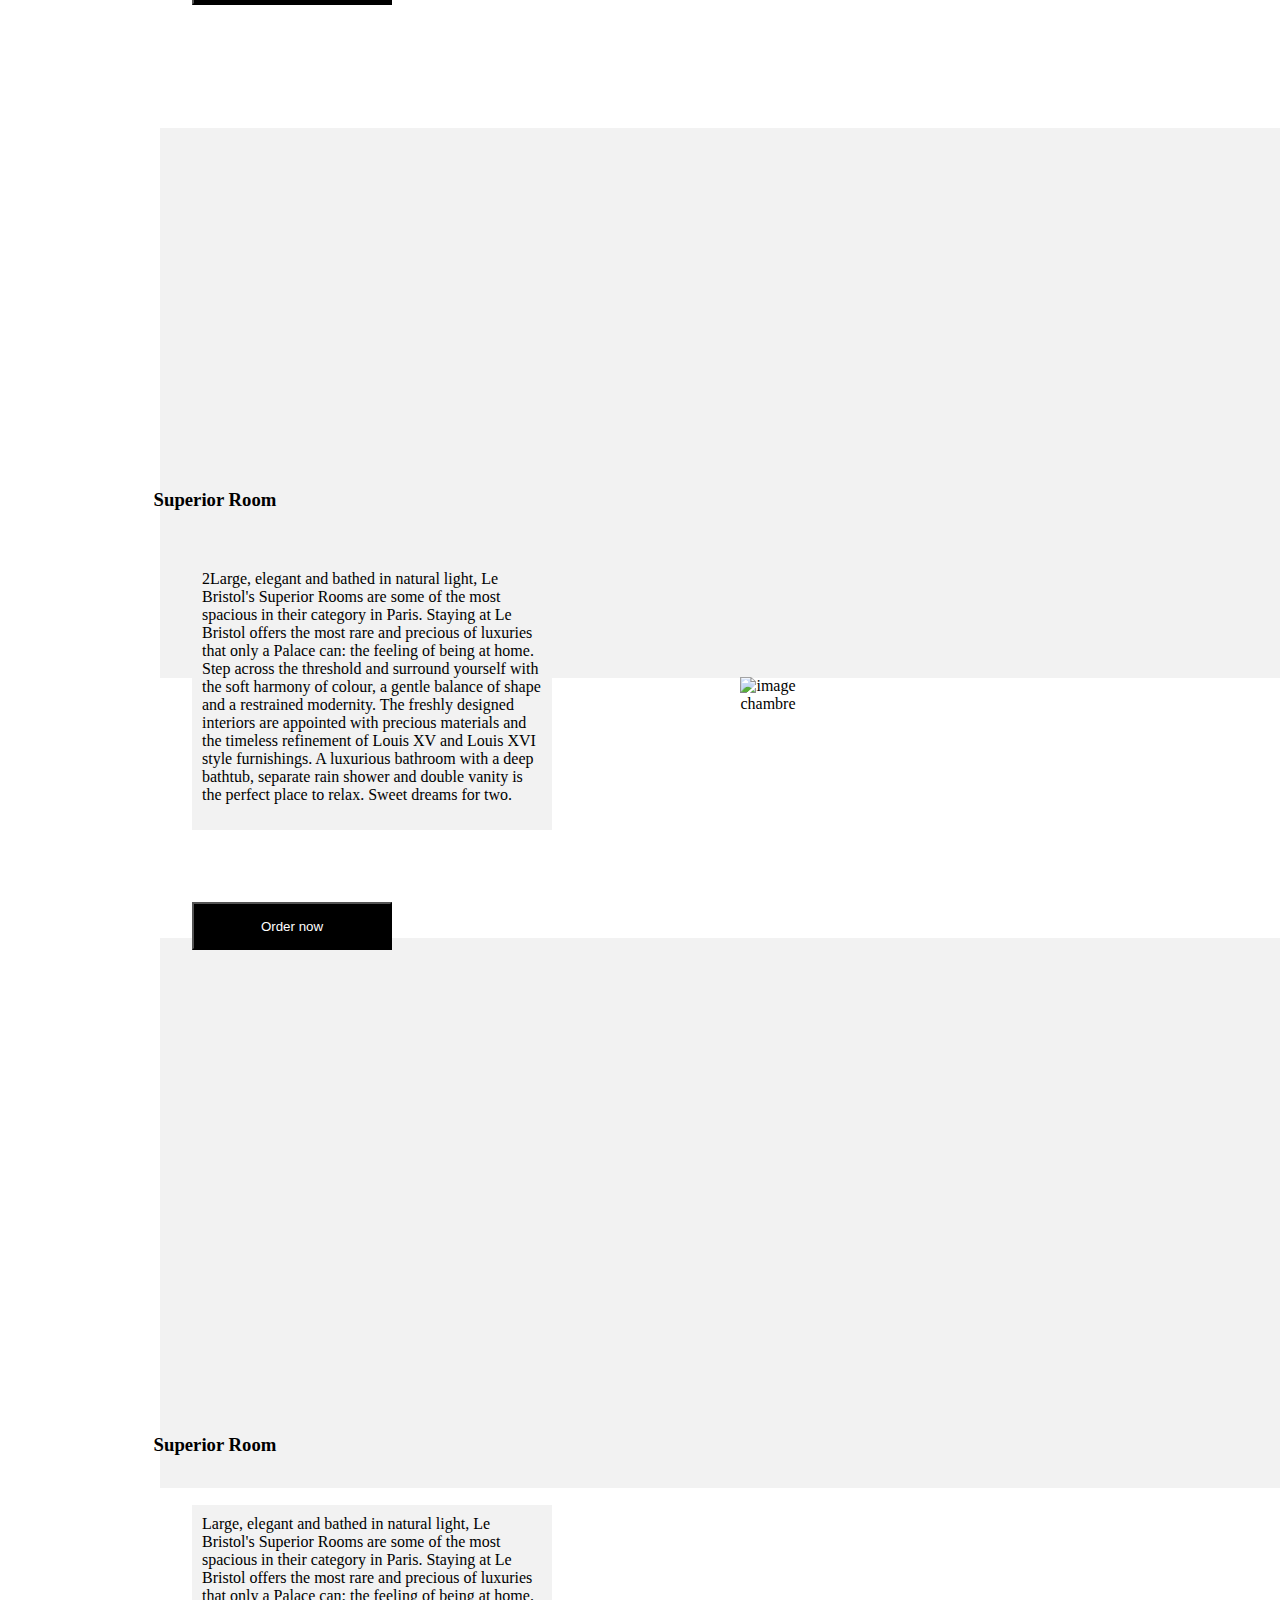
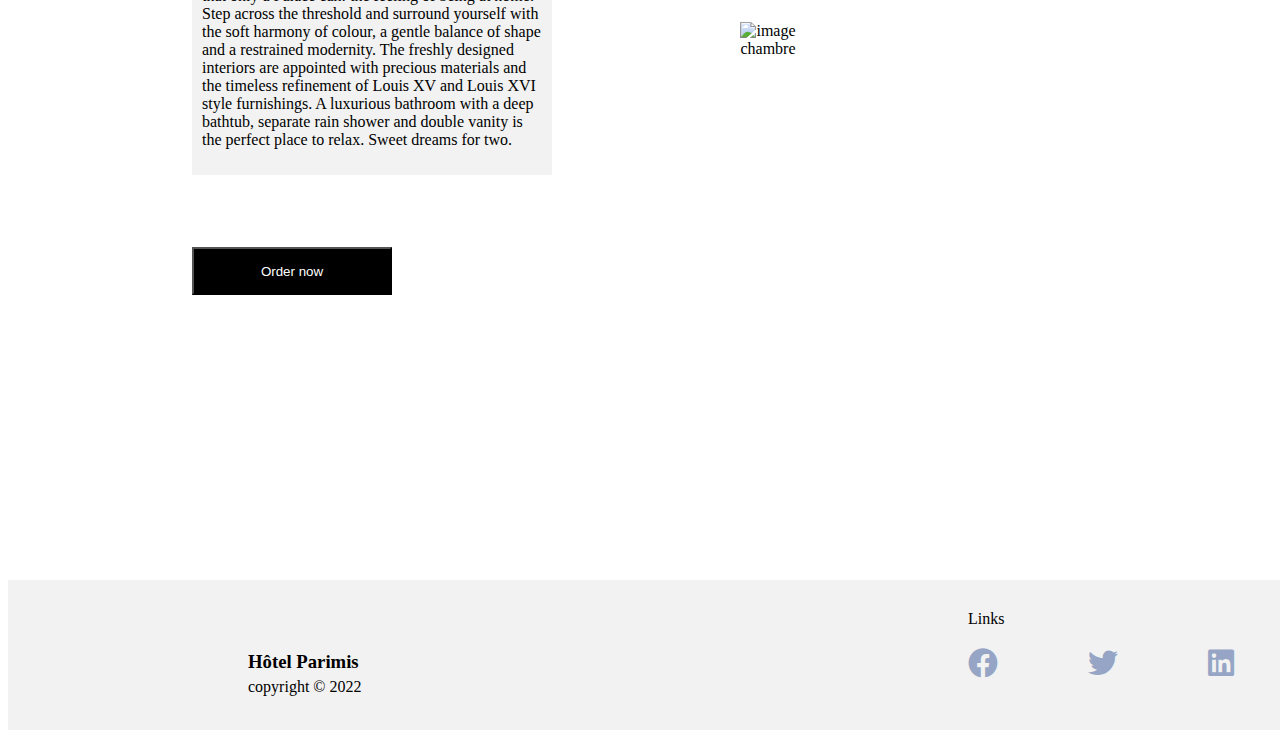
==== commit 15f8fc96: "remove some files" ====
--- a/chambre.html
+++ b/chambre.html
@@ -9,10 +9,11 @@
     <link rel="stylesheet" href="assets/css/normalize.css">
     <link rel="stylesheet" href="assets/css/style.css">
     <link rel="stylesheet" href="assets/scss/style.css">
+    <link rel="stylesheet" href="assets/scss/style.css">
     <link rel="stylesheet" href="https://cdnjs.cloudflare.com/ajax/libs/font-awesome/6.0.0-beta2/css/all.min.css">
     <title>Hôtel Parimis</title>
 </head>
-<h1>Discover our Suites</h1>
+<h2>Découvrez nos chambres</h2>
 <body>
 
 
@@ -21,7 +22,7 @@
     <nav class="desktop">
         <ul>
             <li class="active"><a href="index.html" title="Accueil"><span class="material-icons-outlined">home</span></a></li>
-            <li><a href="index.html" title="Hôtel Parimis">Hôtel Parimis</a></li>
+            <li><a href="#about" title="Hôtel Parimis">Hôtel Parimis</a></li>
             <li><a href="chambre.html" title="Chambres">Chambres</a></li>
             <li><a href="#paris" title="Découvrir Paris">Découvrir Paris</a></li>
             <li><a href="#contact" title="Contact">Contact</a></li>
@@ -40,7 +41,7 @@
        
     <div class="bedroom">
         <div class ="title"> 
-           <h2>Beautiful Suite</h2>
+           <h3>Superior Room</h3>
         </div>
                 <div class="text">
                     Large, elegant and bathed in natural light, 
@@ -61,22 +62,22 @@
                     to relax. Sweet dreams for two.
                 </div>
                  <div class ="img">
-                     <img src="./assets/img/brist.jpg" alt="image chambre">
-                </div>
-                <div class="btnon">
+                     <img src="brist.jpg" alt="image chambre">
+                </div>
+                <div class="btnON">
                       <a href="reservation.html" ><button class="btn">Order now</button></a>
                 </div>
          
     </div>
 
     </section>
-
+</main>
 
 <section class="container1">
   
     <div class="bedroom1">
         <div class ="title1"> 
-           <h2>Prestige Suite</h2>
+           <h3>Superior Room1</h3>
         </div>
         <div class="text1">
             Large, elegant and bathed in natural light, 
@@ -97,9 +98,9 @@
             to relax. Sweet dreams for two.
         </div>
          <div class ="img1">
-             <img src="./assets/img/brist2.jpg" alt="image chambre">
-        </div>
-        <div class="btnon1">
+             <img src="brist2.jpg" alt="image chambre">
+        </div>
+        <div class="btnON1">
               <a href="reservation.html" ><button class="btn">Order now</button></a>
         </div>
          
@@ -112,7 +113,7 @@
   
         <div class="bedroom2">
             <div class ="title2"> 
-               <h2>Classic Suite</h2>
+               <h3>Superior Room</h3>
             </div>
             <div class="text2">
                 2Large, elegant and bathed in natural light, 
@@ -133,9 +134,9 @@
                 to relax. Sweet dreams for two.
             </div>
              <div class ="img2">
-                 <img src="./assets/img/brist3.jpg" alt="image chambre">
-            </div>
-            <div class="btnon2">
+                 <img src="brist3.jpg" alt="image chambre">
+            </div>
+            <div class="btnON2">
                   <a href="reservation.html" ><button class="btn">Order now</button></a>
             </div>
              
@@ -147,7 +148,7 @@
        
             <div class="bedroom">
                 <div class ="title3"> 
-                   <h2>Magnific Suite</h2>
+                   <h3>Superior Room</h3>
                 </div>
                         <div class="text3">
                             Large, elegant and bathed in natural light, 
@@ -168,9 +169,9 @@
                             to relax. Sweet dreams for two.
                         </div>
                          <div class ="img3">
-                             <img src="./assets/img/brist.jpg" alt="image chambre">
+                             <img src="brist.jpg" alt="image chambre">
                         </div>
-                        <div class="btnon3">
+                        <div class="btnON3">
                               <a href="reservation.html" ><button class="btn3">Order now</button></a>
                         </div>
                  
@@ -178,14 +179,16 @@
         
             </section> 
 
-        </main>
+    
     
     <footer>
         <div class="footer__social">
             <div class="titfoot">
                 <h3>Hôtel Parimis</h3>
             </div>
-            
+            <div class="link">
+                Links
+            </div>
                  <div class="footer__social-item"><i class="fab fa-facebook"></i></div>
                  <div class="footer__social-item"><i class="fab fa-linkedin"></i></div>
                  <div class="footer__social-item"><i class="fab fa-twitter"></i></div>
@@ -202,3 +205,4 @@
 </body>
 </html>
 
+
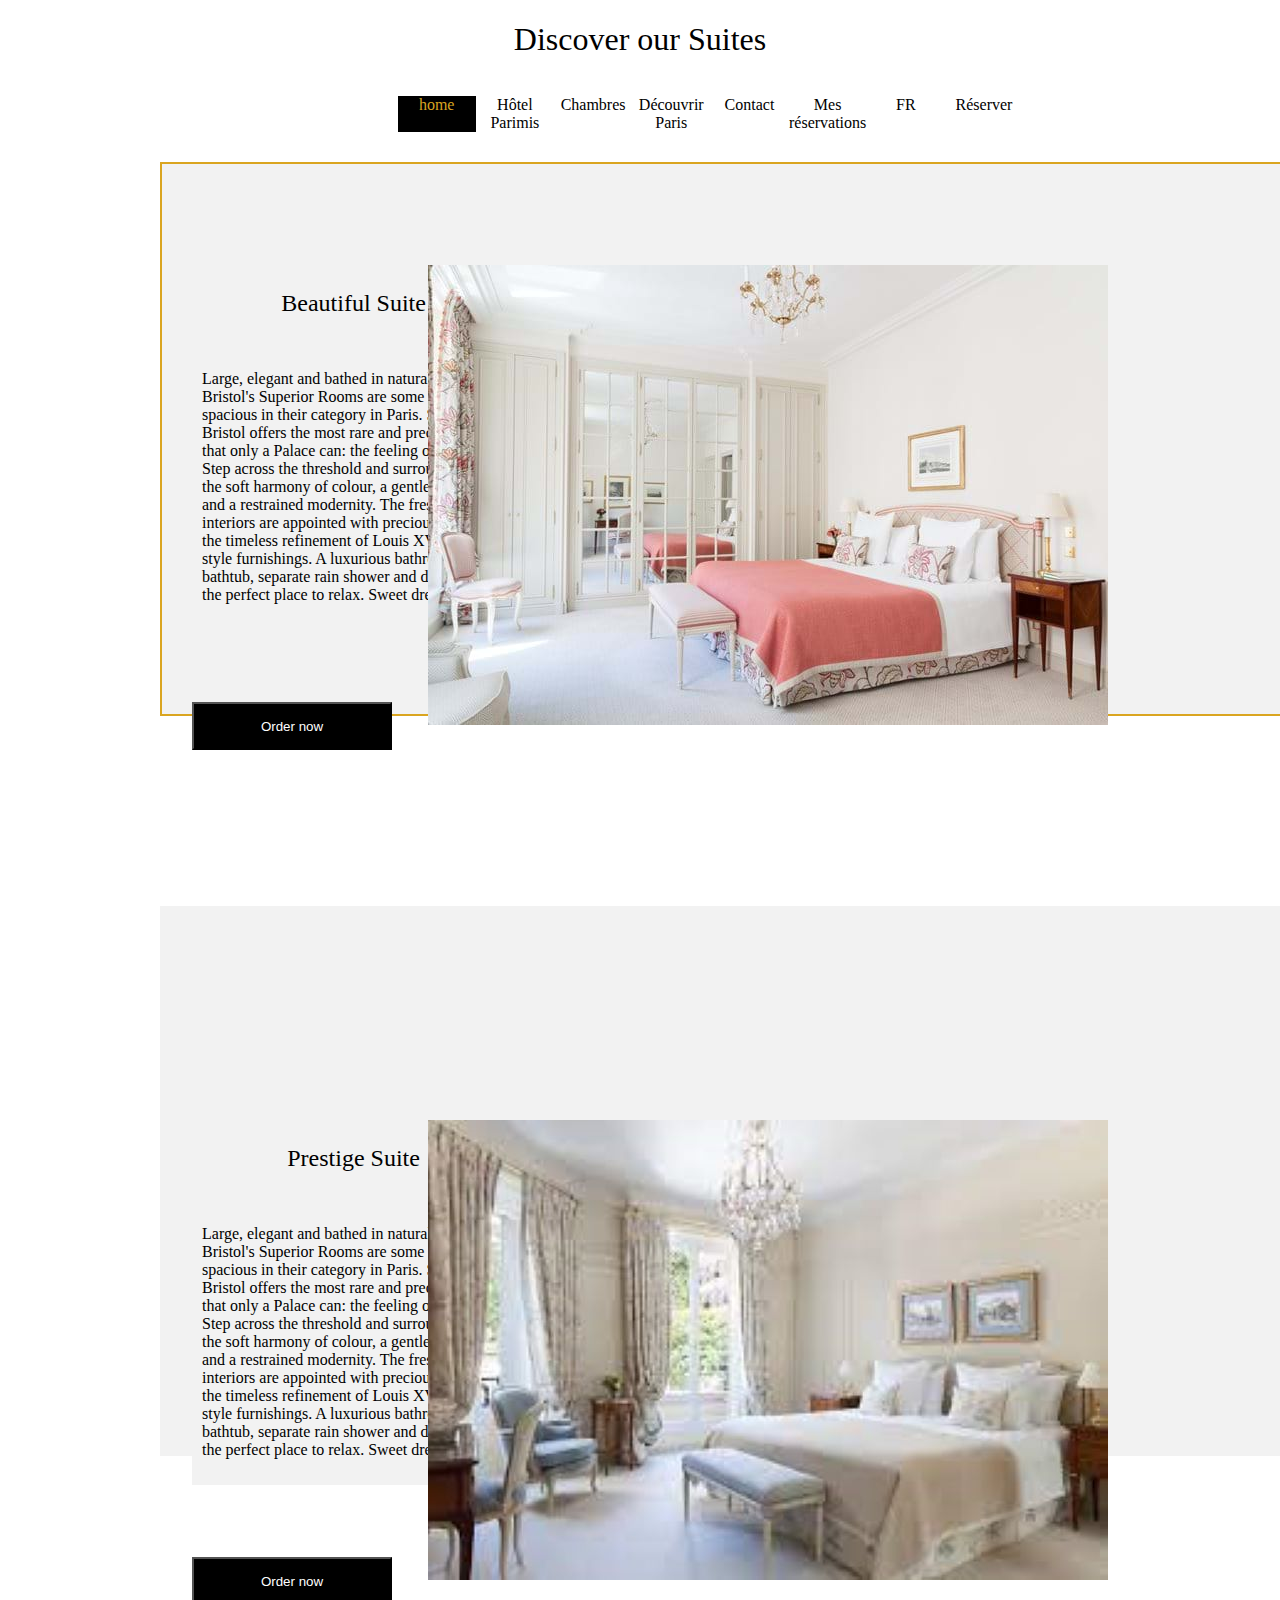
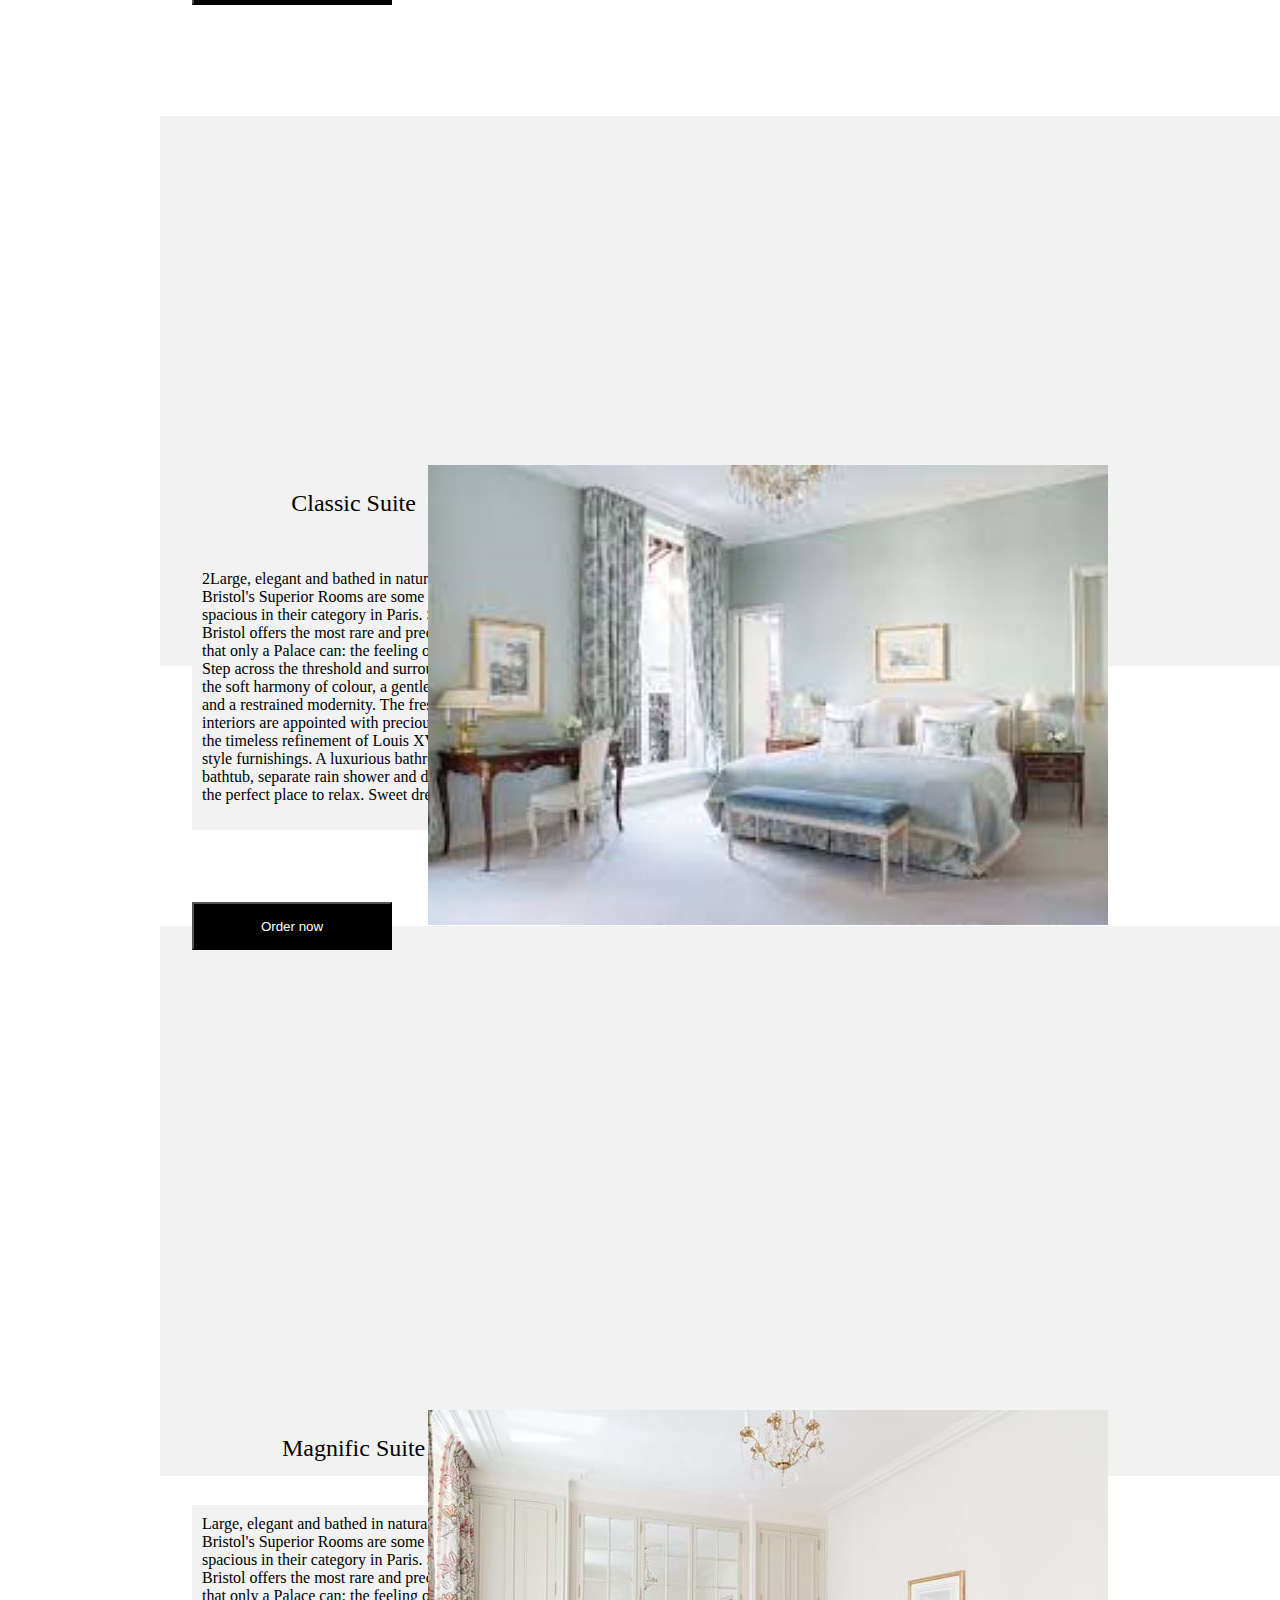
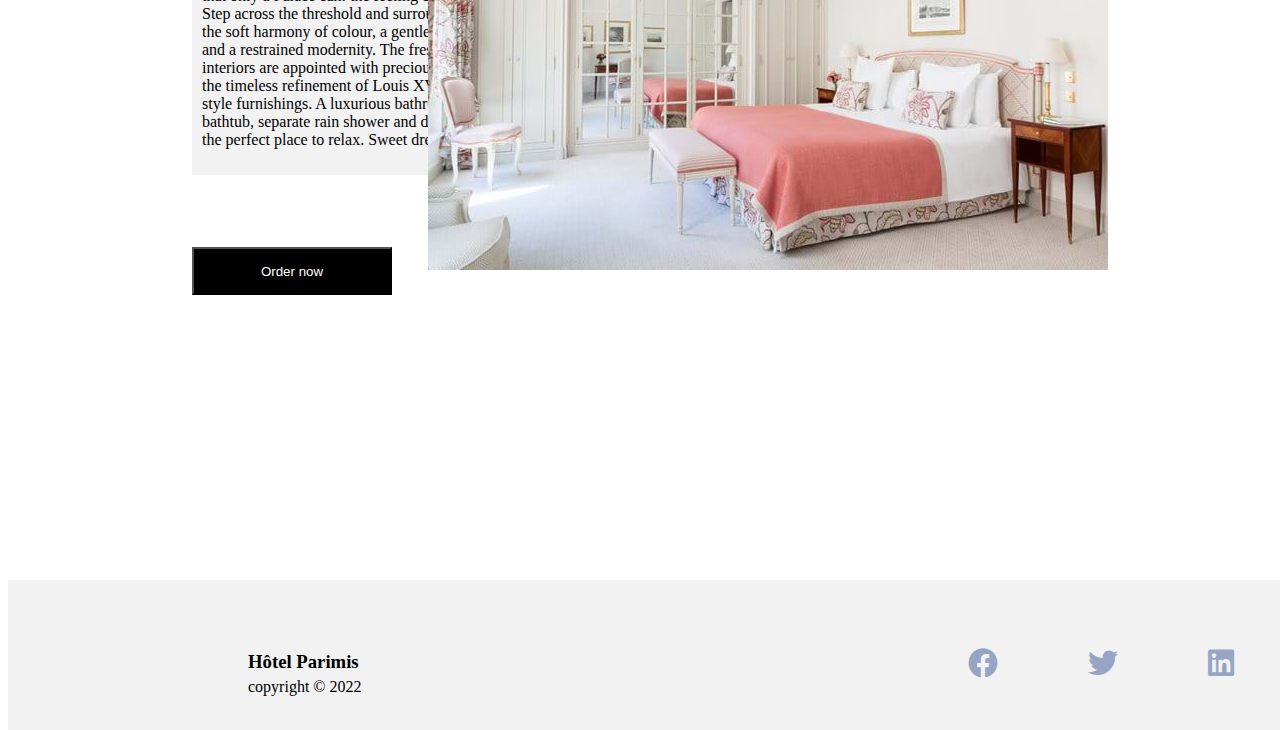
==== commit ff1e6d2f: "Merge branch 'master' into Emmanuel" ====
--- a/chambre.html
+++ b/chambre.html
@@ -9,11 +9,10 @@
     <link rel="stylesheet" href="assets/css/normalize.css">
     <link rel="stylesheet" href="assets/css/style.css">
     <link rel="stylesheet" href="assets/scss/style.css">
-    <link rel="stylesheet" href="assets/scss/style.css">
     <link rel="stylesheet" href="https://cdnjs.cloudflare.com/ajax/libs/font-awesome/6.0.0-beta2/css/all.min.css">
     <title>Hôtel Parimis</title>
 </head>
-<h2>Découvrez nos chambres</h2>
+<h1>Discover our Suites</h1>
 <body>
 
 
@@ -22,7 +21,7 @@
     <nav class="desktop">
         <ul>
             <li class="active"><a href="index.html" title="Accueil"><span class="material-icons-outlined">home</span></a></li>
-            <li><a href="#about" title="Hôtel Parimis">Hôtel Parimis</a></li>
+            <li><a href="index.html" title="Hôtel Parimis">Hôtel Parimis</a></li>
             <li><a href="chambre.html" title="Chambres">Chambres</a></li>
             <li><a href="#paris" title="Découvrir Paris">Découvrir Paris</a></li>
             <li><a href="#contact" title="Contact">Contact</a></li>
@@ -41,7 +40,7 @@
        
     <div class="bedroom">
         <div class ="title"> 
-           <h3>Superior Room</h3>
+           <h2>Beautiful Suite</h2>
         </div>
                 <div class="text">
                     Large, elegant and bathed in natural light, 
@@ -62,22 +61,22 @@
                     to relax. Sweet dreams for two.
                 </div>
                  <div class ="img">
-                     <img src="brist.jpg" alt="image chambre">
-                </div>
-                <div class="btnON">
+                     <img src="./assets/img/brist.jpg" alt="image chambre">
+                </div>
+                <div class="btnon">
                       <a href="reservation.html" ><button class="btn">Order now</button></a>
                 </div>
          
     </div>
 
     </section>
-</main>
+
 
 <section class="container1">
   
     <div class="bedroom1">
         <div class ="title1"> 
-           <h3>Superior Room1</h3>
+           <h2>Prestige Suite</h2>
         </div>
         <div class="text1">
             Large, elegant and bathed in natural light, 
@@ -98,9 +97,9 @@
             to relax. Sweet dreams for two.
         </div>
          <div class ="img1">
-             <img src="brist2.jpg" alt="image chambre">
-        </div>
-        <div class="btnON1">
+             <img src="./assets/img/brist2.jpg" alt="image chambre">
+        </div>
+        <div class="btnon1">
               <a href="reservation.html" ><button class="btn">Order now</button></a>
         </div>
          
@@ -113,7 +112,7 @@
   
         <div class="bedroom2">
             <div class ="title2"> 
-               <h3>Superior Room</h3>
+               <h2>Classic Suite</h2>
             </div>
             <div class="text2">
                 2Large, elegant and bathed in natural light, 
@@ -134,9 +133,9 @@
                 to relax. Sweet dreams for two.
             </div>
              <div class ="img2">
-                 <img src="brist3.jpg" alt="image chambre">
-            </div>
-            <div class="btnON2">
+                 <img src="./assets/img/brist3.jpg" alt="image chambre">
+            </div>
+            <div class="btnon2">
                   <a href="reservation.html" ><button class="btn">Order now</button></a>
             </div>
              
@@ -148,7 +147,7 @@
        
             <div class="bedroom">
                 <div class ="title3"> 
-                   <h3>Superior Room</h3>
+                   <h2>Magnific Suite</h2>
                 </div>
                         <div class="text3">
                             Large, elegant and bathed in natural light, 
@@ -169,9 +168,9 @@
                             to relax. Sweet dreams for two.
                         </div>
                          <div class ="img3">
-                             <img src="brist.jpg" alt="image chambre">
+                             <img src="./assets/img/brist.jpg" alt="image chambre">
                         </div>
-                        <div class="btnON3">
+                        <div class="btnon3">
                               <a href="reservation.html" ><button class="btn3">Order now</button></a>
                         </div>
                  
@@ -179,16 +178,14 @@
         
             </section> 
 
-    
+        </main>
     
     <footer>
         <div class="footer__social">
             <div class="titfoot">
                 <h3>Hôtel Parimis</h3>
             </div>
-            <div class="link">
-                Links
-            </div>
+            
                  <div class="footer__social-item"><i class="fab fa-facebook"></i></div>
                  <div class="footer__social-item"><i class="fab fa-linkedin"></i></div>
                  <div class="footer__social-item"><i class="fab fa-twitter"></i></div>
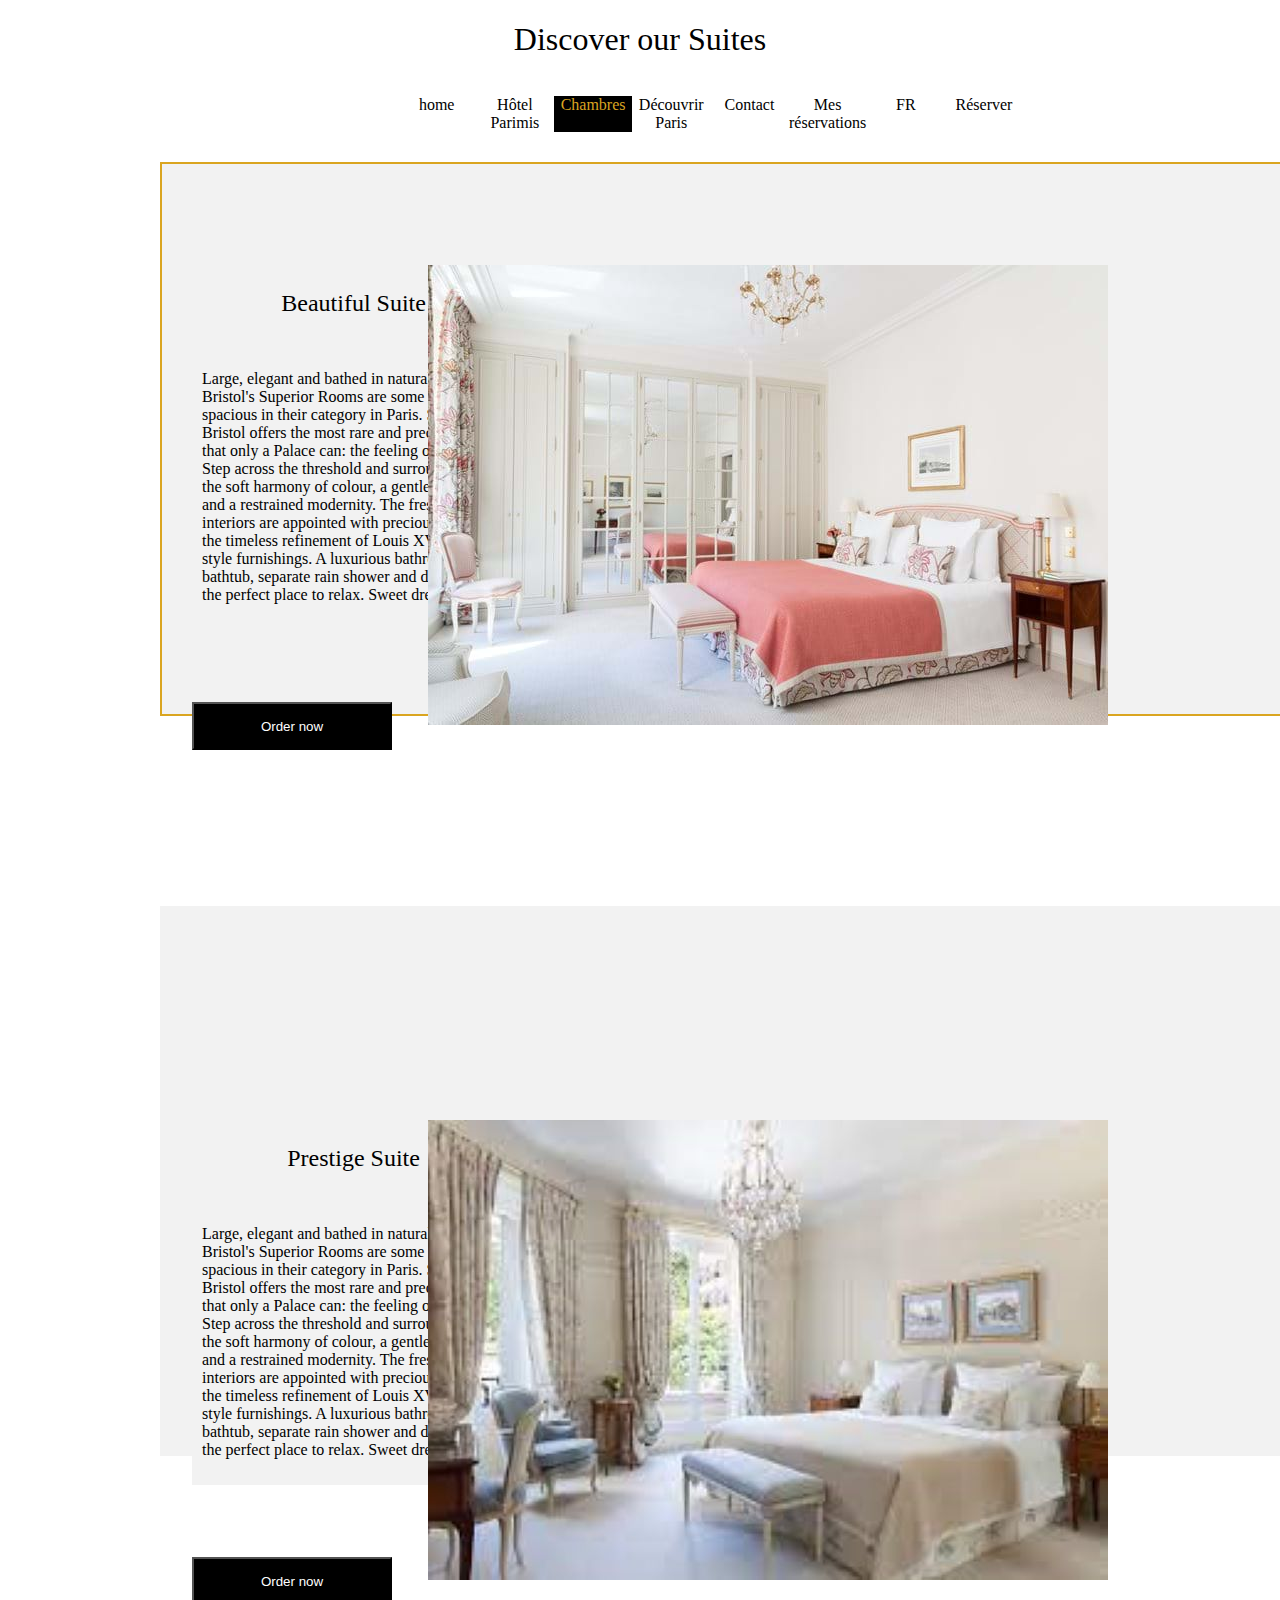
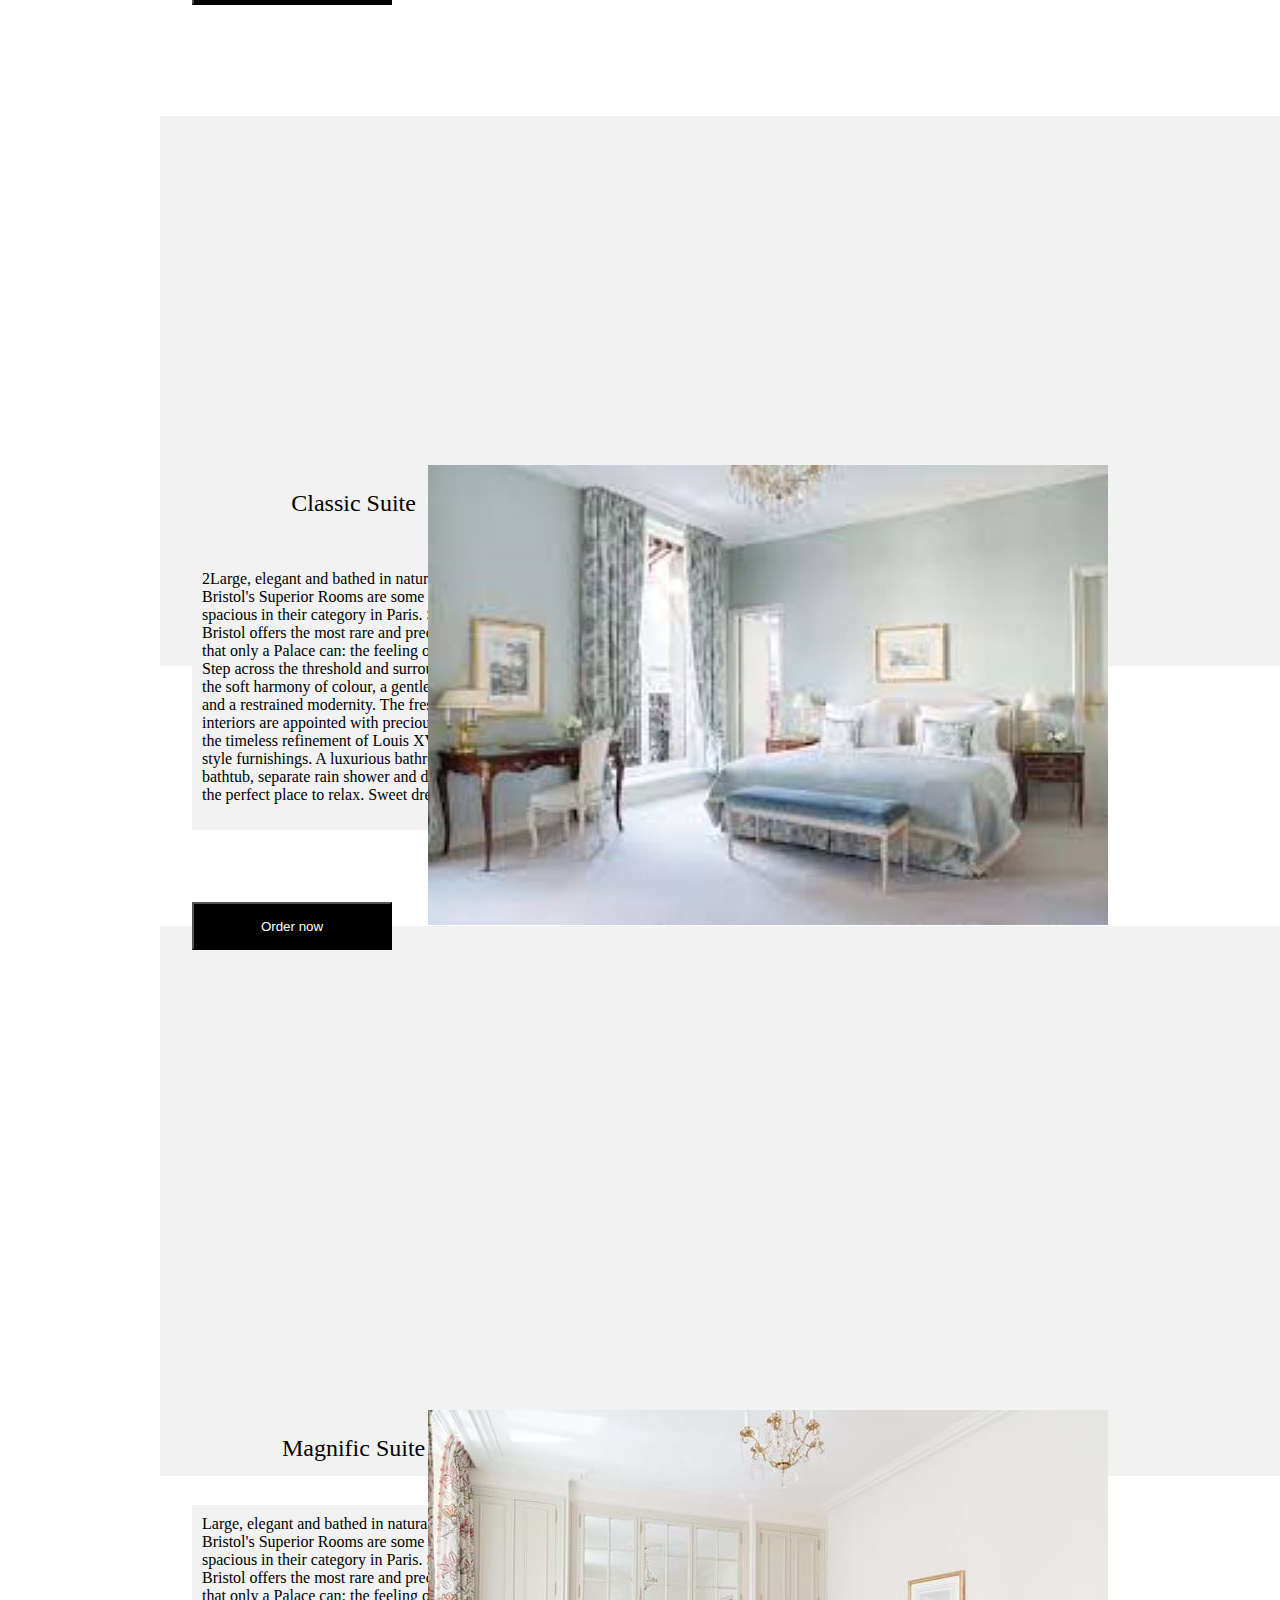
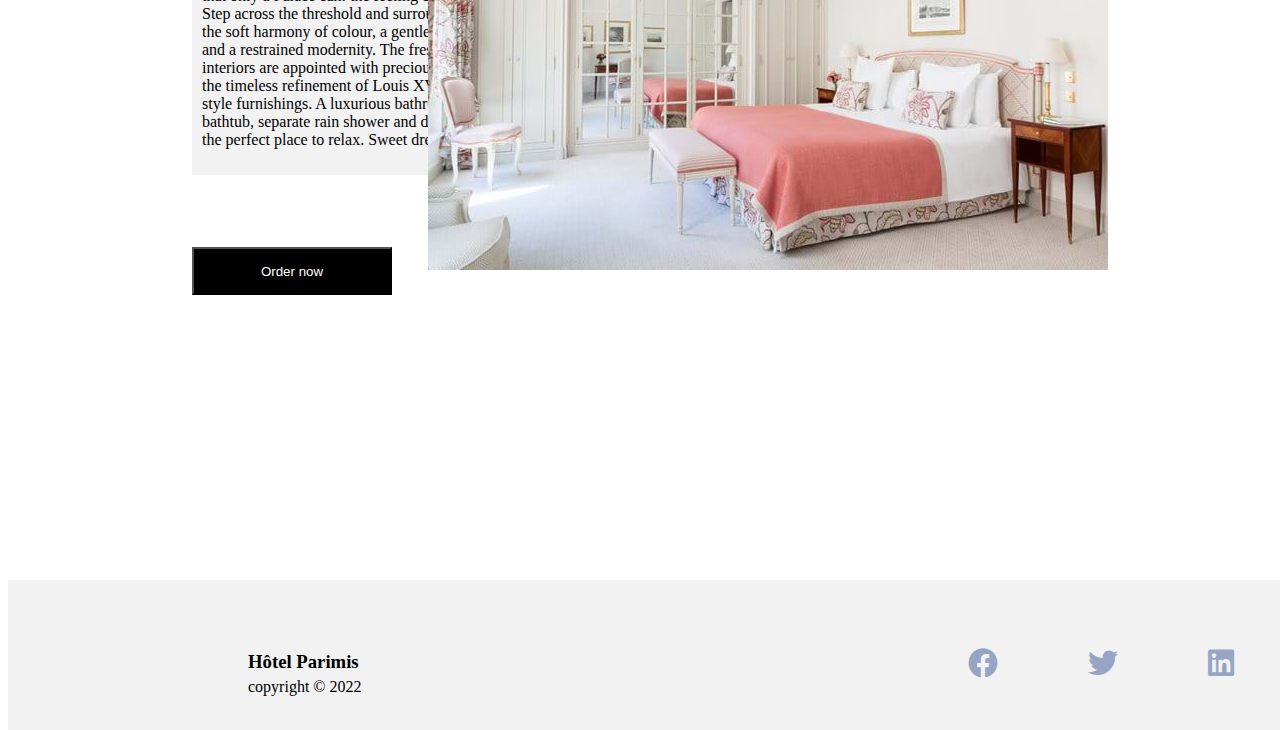
==== commit b593aff7: "Anchor link to contact-us & dynamic change of active class in menu" ====
--- a/chambre.html
+++ b/chambre.html
@@ -20,11 +20,11 @@
     <!-- Navbar area -->
     <nav class="desktop">
         <ul>
-            <li class="active"><a href="index.html" title="Accueil"><span class="material-icons-outlined">home</span></a></li>
+            <li><a href="index.html" title="Accueil"><span class="material-icons-outlined">home</span></a></li>
             <li><a href="index.html" title="Hôtel Parimis">Hôtel Parimis</a></li>
-            <li><a href="chambre.html" title="Chambres">Chambres</a></li>
+            <li class="active"><a href="chambre.html" title="Chambres">Chambres</a></li>
             <li><a href="#paris" title="Découvrir Paris">Découvrir Paris</a></li>
-            <li><a href="#contact" title="Contact">Contact</a></li>
+            <li><a href="index.html#contact_us" title="Contact">Contact</a></li>
             <li><a href="#reservations" title="Mes réservations">Mes réservations</a></li>
             <li><a href="#" title="Langue">FR</a></li>
             <li><a href="reservation.html" title="Réserver">Réserver</a></li>
@@ -37,26 +37,26 @@
 
     <main>
     <section class="container">
-       
+
     <div class="bedroom">
-        <div class ="title"> 
+        <div class ="title">
            <h2>Beautiful Suite</h2>
         </div>
                 <div class="text">
-                    Large, elegant and bathed in natural light, 
-                    Le Bristol's Superior Rooms are some of the 
+                    Large, elegant and bathed in natural light,
+                    Le Bristol's Superior Rooms are some of the
                     most spacious in their category in Paris.
                     Staying at Le Bristol offers the most rare
-                    and precious of luxuries that only a 
-                    Palace can: the feeling of being at home. 
-                    Step across the threshold and surround 
-                    yourself with the soft harmony of colour, 
-                    a gentle balance of shape and a restrained 
-                    modernity. The freshly designed interiors 
-                    are appointed with precious materials and 
-                    the timeless refinement of Louis XV and 
+                    and precious of luxuries that only a
+                    Palace can: the feeling of being at home.
+                    Step across the threshold and surround
+                    yourself with the soft harmony of colour,
+                    a gentle balance of shape and a restrained
+                    modernity. The freshly designed interiors
+                    are appointed with precious materials and
+                    the timeless refinement of Louis XV and
                     Louis XVI style furnishings. A luxurious
-                    bathroom with a deep bathtub, separate rain 
+                    bathroom with a deep bathtub, separate rain
                     shower and double vanity is the perfect place
                     to relax. Sweet dreams for two.
                 </div>
@@ -66,33 +66,33 @@
                 <div class="btnon">
                       <a href="reservation.html" ><button class="btn">Order now</button></a>
                 </div>
-         
+
     </div>
 
     </section>
 
 
 <section class="container1">
-  
+
     <div class="bedroom1">
-        <div class ="title1"> 
+        <div class ="title1">
            <h2>Prestige Suite</h2>
         </div>
         <div class="text1">
-            Large, elegant and bathed in natural light, 
-            Le Bristol's Superior Rooms are some of the 
+            Large, elegant and bathed in natural light,
+            Le Bristol's Superior Rooms are some of the
             most spacious in their category in Paris.
             Staying at Le Bristol offers the most rare
-            and precious of luxuries that only a 
-            Palace can: the feeling of being at home. 
-            Step across the threshold and surround 
-            yourself with the soft harmony of colour, 
-            a gentle balance of shape and a restrained 
-            modernity. The freshly designed interiors 
-            are appointed with precious materials and 
-            the timeless refinement of Louis XV and 
+            and precious of luxuries that only a
+            Palace can: the feeling of being at home.
+            Step across the threshold and surround
+            yourself with the soft harmony of colour,
+            a gentle balance of shape and a restrained
+            modernity. The freshly designed interiors
+            are appointed with precious materials and
+            the timeless refinement of Louis XV and
             Louis XVI style furnishings. A luxurious
-            bathroom with a deep bathtub, separate rain 
+            bathroom with a deep bathtub, separate rain
             shower and double vanity is the perfect place
             to relax. Sweet dreams for two.
         </div>
@@ -102,33 +102,33 @@
         <div class="btnon1">
               <a href="reservation.html" ><button class="btn">Order now</button></a>
         </div>
-         
+
     </div>
-      
+
     </section>
 
 
     <section class="container2">
-  
+
         <div class="bedroom2">
-            <div class ="title2"> 
+            <div class ="title2">
                <h2>Classic Suite</h2>
             </div>
             <div class="text2">
-                2Large, elegant and bathed in natural light, 
-                Le Bristol's Superior Rooms are some of the 
+                2Large, elegant and bathed in natural light,
+                Le Bristol's Superior Rooms are some of the
                 most spacious in their category in Paris.
                 Staying at Le Bristol offers the most rare
-                and precious of luxuries that only a 
-                Palace can: the feeling of being at home. 
-                Step across the threshold and surround 
-                yourself with the soft harmony of colour, 
-                a gentle balance of shape and a restrained 
-                modernity. The freshly designed interiors 
-                are appointed with precious materials and 
-                the timeless refinement of Louis XV and 
+                and precious of luxuries that only a
+                Palace can: the feeling of being at home.
+                Step across the threshold and surround
+                yourself with the soft harmony of colour,
+                a gentle balance of shape and a restrained
+                modernity. The freshly designed interiors
+                are appointed with precious materials and
+                the timeless refinement of Louis XV and
                 Louis XVI style furnishings. A luxurious
-                bathroom with a deep bathtub, separate rain 
+                bathroom with a deep bathtub, separate rain
                 shower and double vanity is the perfect place
                 to relax. Sweet dreams for two.
             </div>
@@ -138,32 +138,32 @@
             <div class="btnon2">
                   <a href="reservation.html" ><button class="btn">Order now</button></a>
             </div>
-             
-        </div>
-          
+
+        </div>
+
         </section>
 
     <section class="container3">
-       
+
             <div class="bedroom">
-                <div class ="title3"> 
+                <div class ="title3">
                    <h2>Magnific Suite</h2>
                 </div>
                         <div class="text3">
-                            Large, elegant and bathed in natural light, 
-                            Le Bristol's Superior Rooms are some of the 
+                            Large, elegant and bathed in natural light,
+                            Le Bristol's Superior Rooms are some of the
                             most spacious in their category in Paris.
                             Staying at Le Bristol offers the most rare
-                            and precious of luxuries that only a 
-                            Palace can: the feeling of being at home. 
-                            Step across the threshold and surround 
-                            yourself with the soft harmony of colour, 
-                            a gentle balance of shape and a restrained 
-                            modernity. The freshly designed interiors 
-                            are appointed with precious materials and 
-                            the timeless refinement of Louis XV and 
+                            and precious of luxuries that only a
+                            Palace can: the feeling of being at home.
+                            Step across the threshold and surround
+                            yourself with the soft harmony of colour,
+                            a gentle balance of shape and a restrained
+                            modernity. The freshly designed interiors
+                            are appointed with precious materials and
+                            the timeless refinement of Louis XV and
                             Louis XVI style furnishings. A luxurious
-                            bathroom with a deep bathtub, separate rain 
+                            bathroom with a deep bathtub, separate rain
                             shower and double vanity is the perfect place
                             to relax. Sweet dreams for two.
                         </div>
@@ -173,19 +173,19 @@
                         <div class="btnon3">
                               <a href="reservation.html" ><button class="btn3">Order now</button></a>
                         </div>
-                 
-            </div>
-        
-            </section> 
+
+            </div>
+
+            </section>
 
         </main>
-    
+
     <footer>
         <div class="footer__social">
             <div class="titfoot">
                 <h3>Hôtel Parimis</h3>
             </div>
-            
+
                  <div class="footer__social-item"><i class="fab fa-facebook"></i></div>
                  <div class="footer__social-item"><i class="fab fa-linkedin"></i></div>
                  <div class="footer__social-item"><i class="fab fa-twitter"></i></div>
@@ -193,11 +193,11 @@
             <div class="copy">
                 copyright &#169; 2022
             </div>
-        
-    </footer>   
-
-
-      
+
+    </footer>
+
+
+
 
 </body>
 </html>
